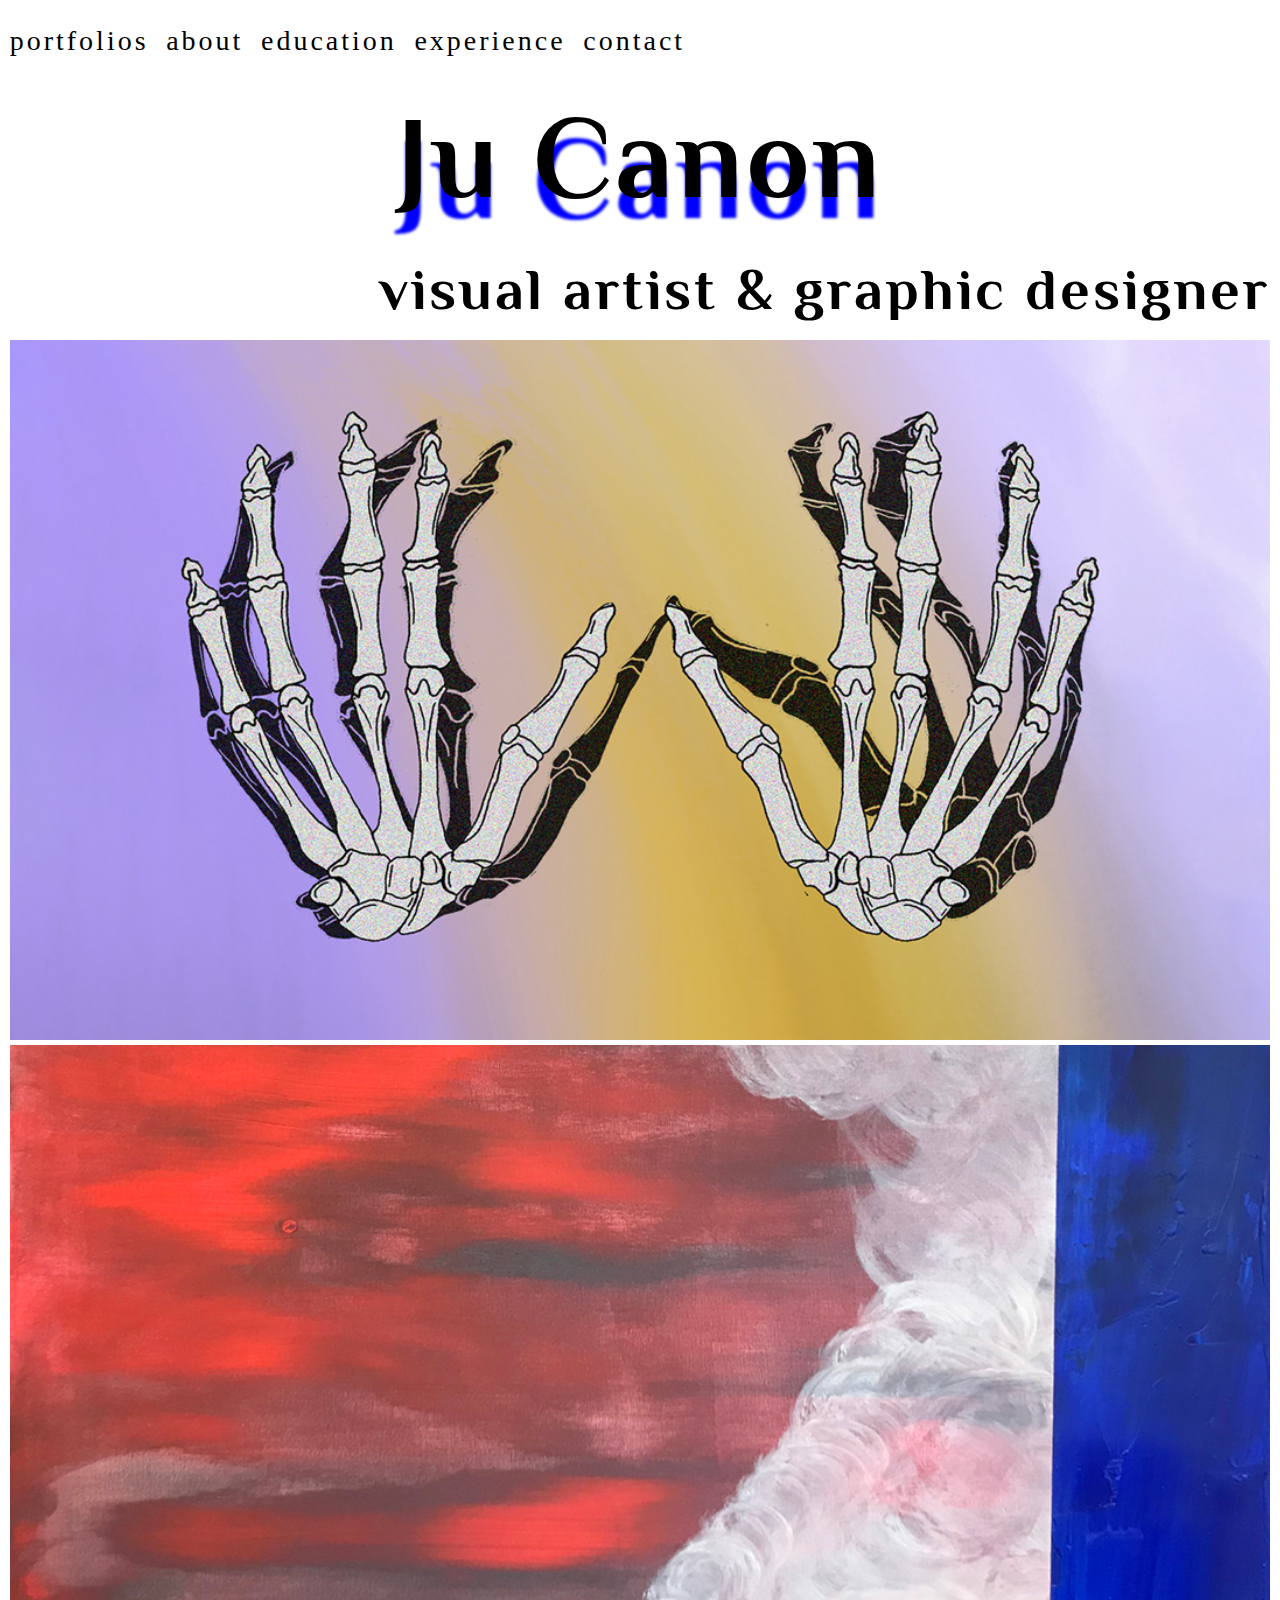
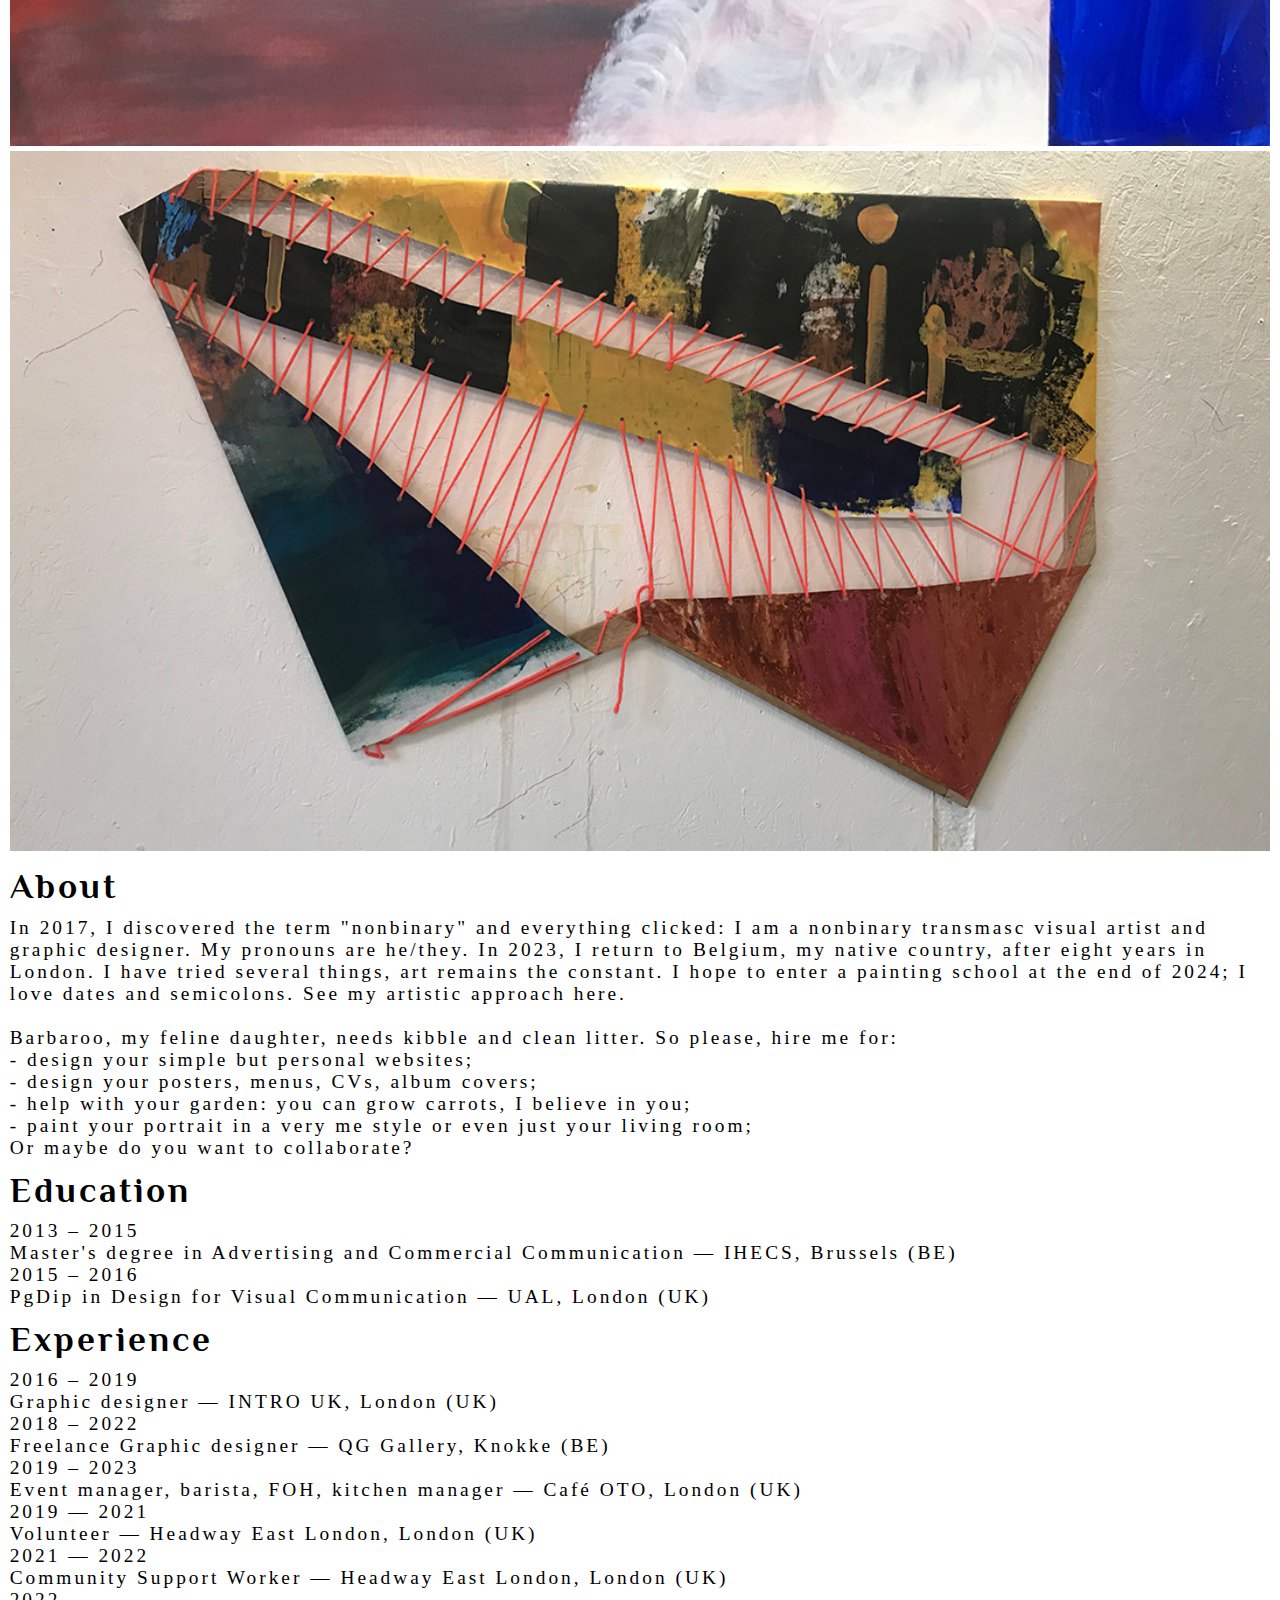
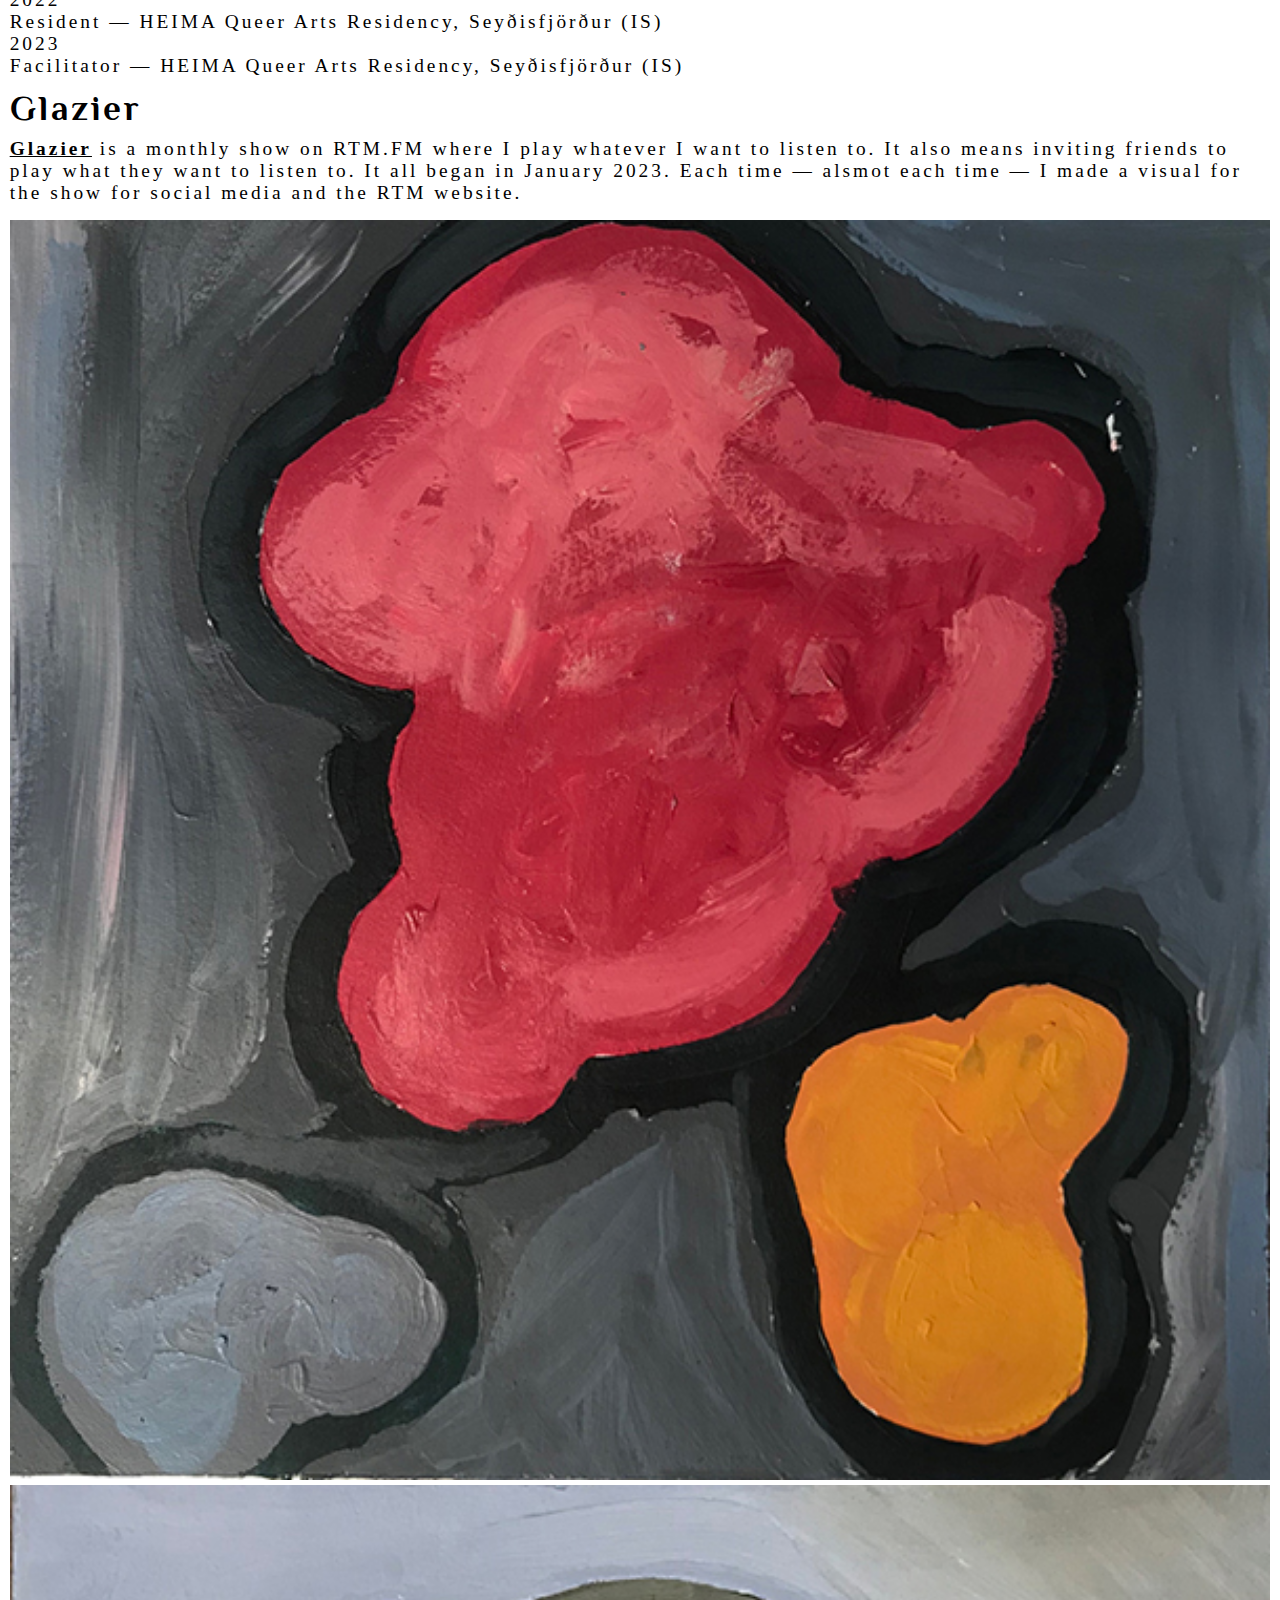
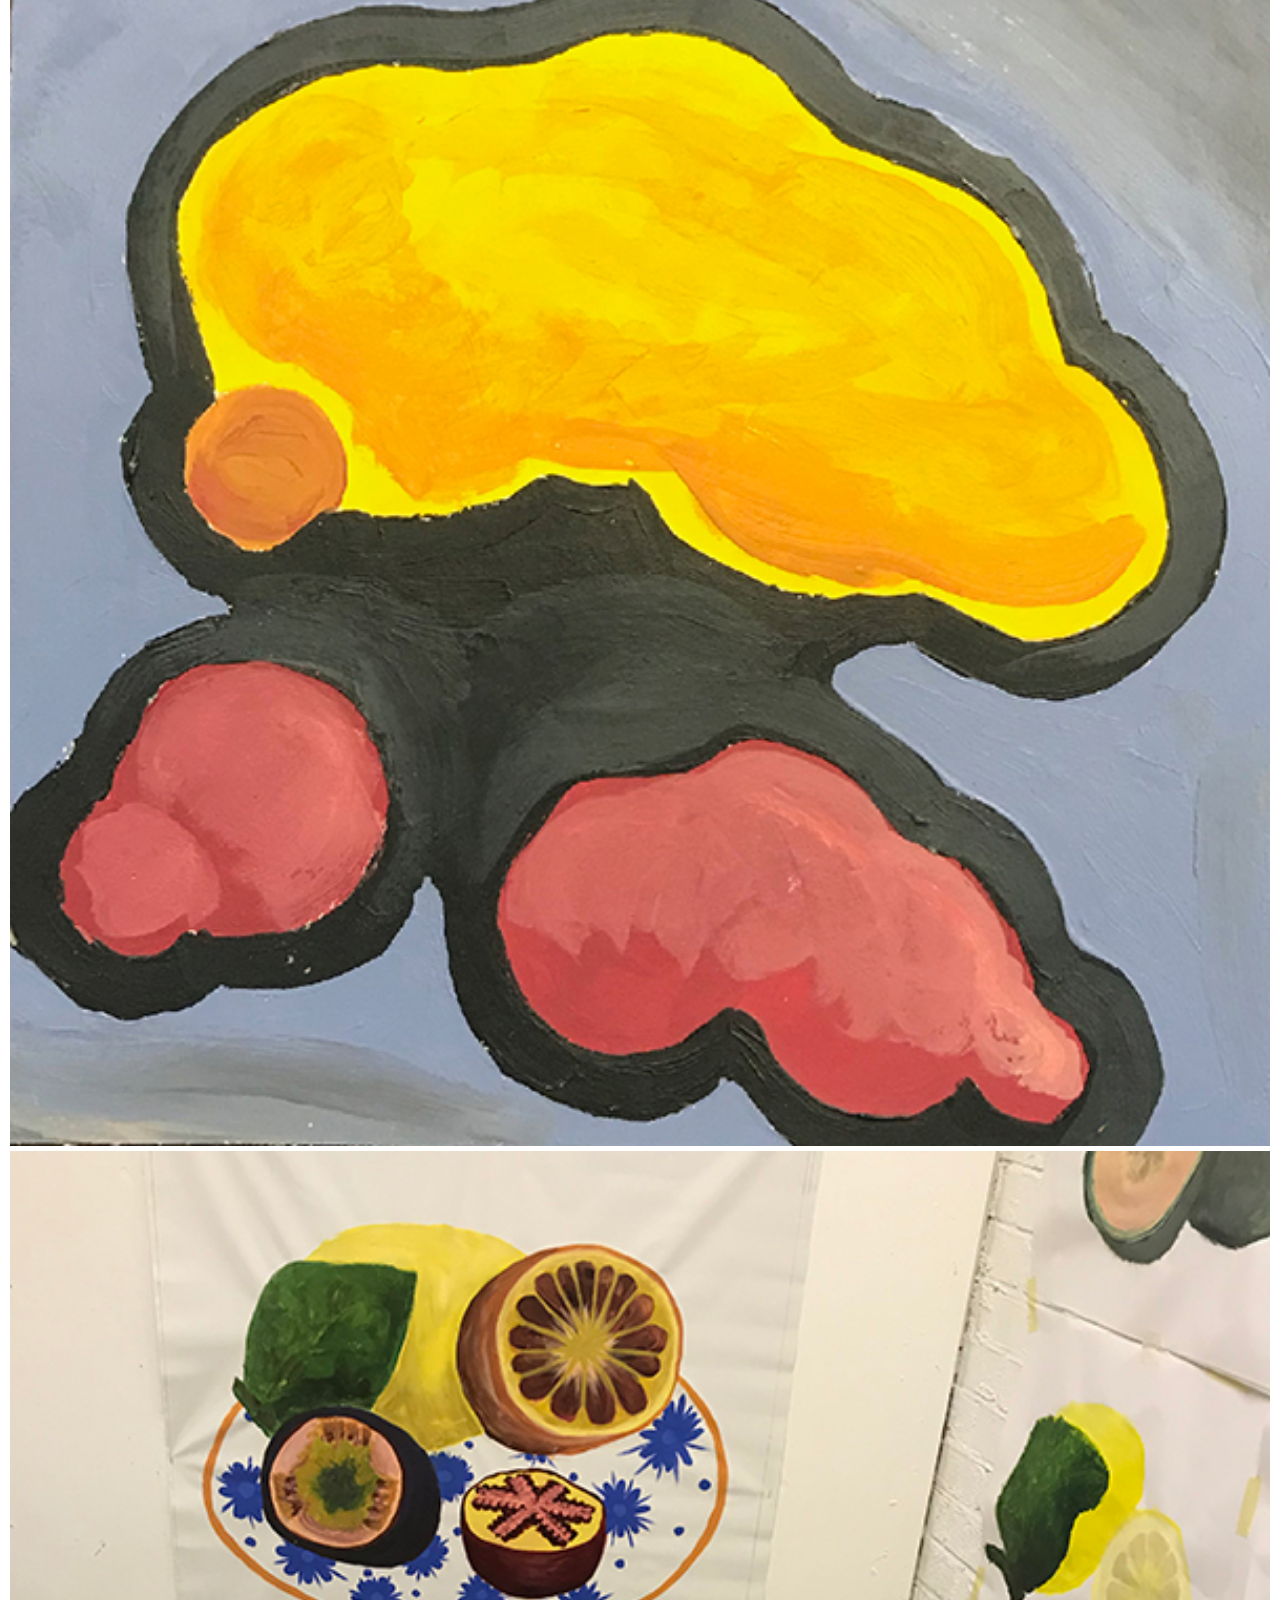
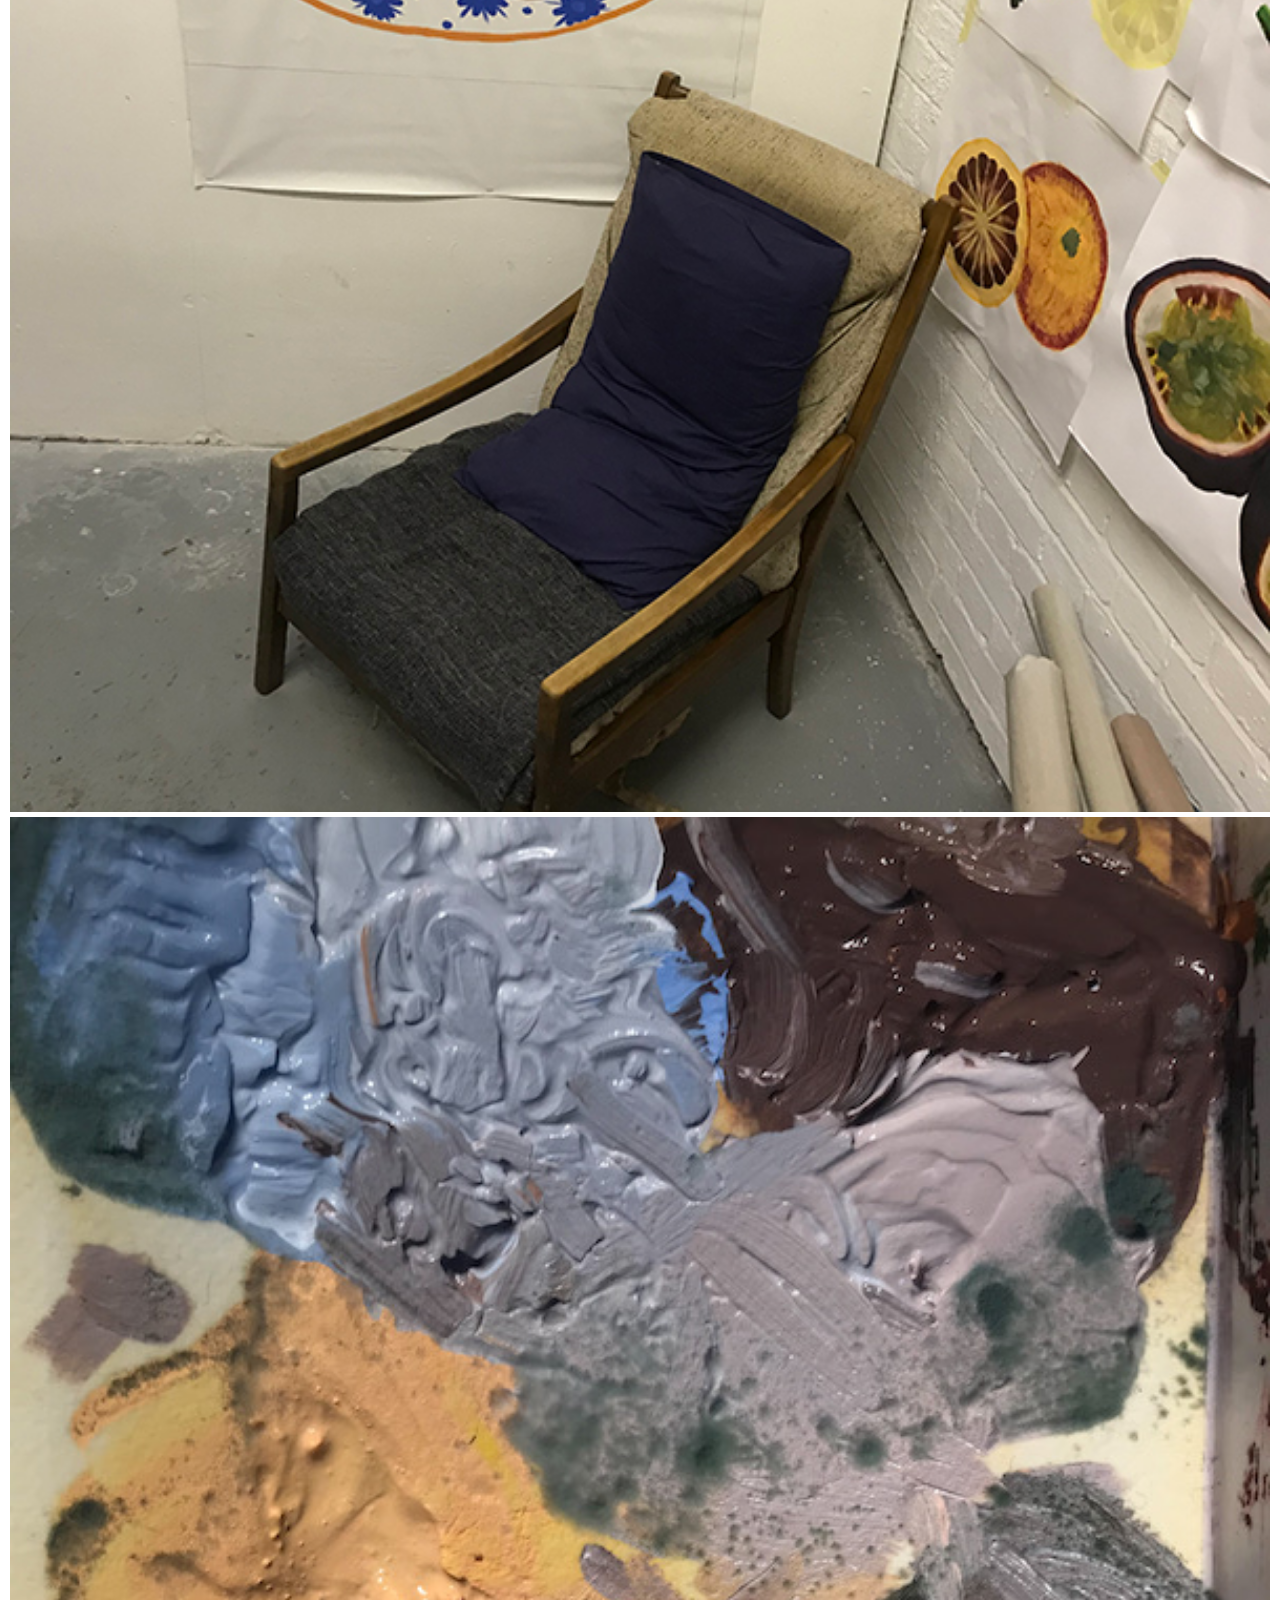
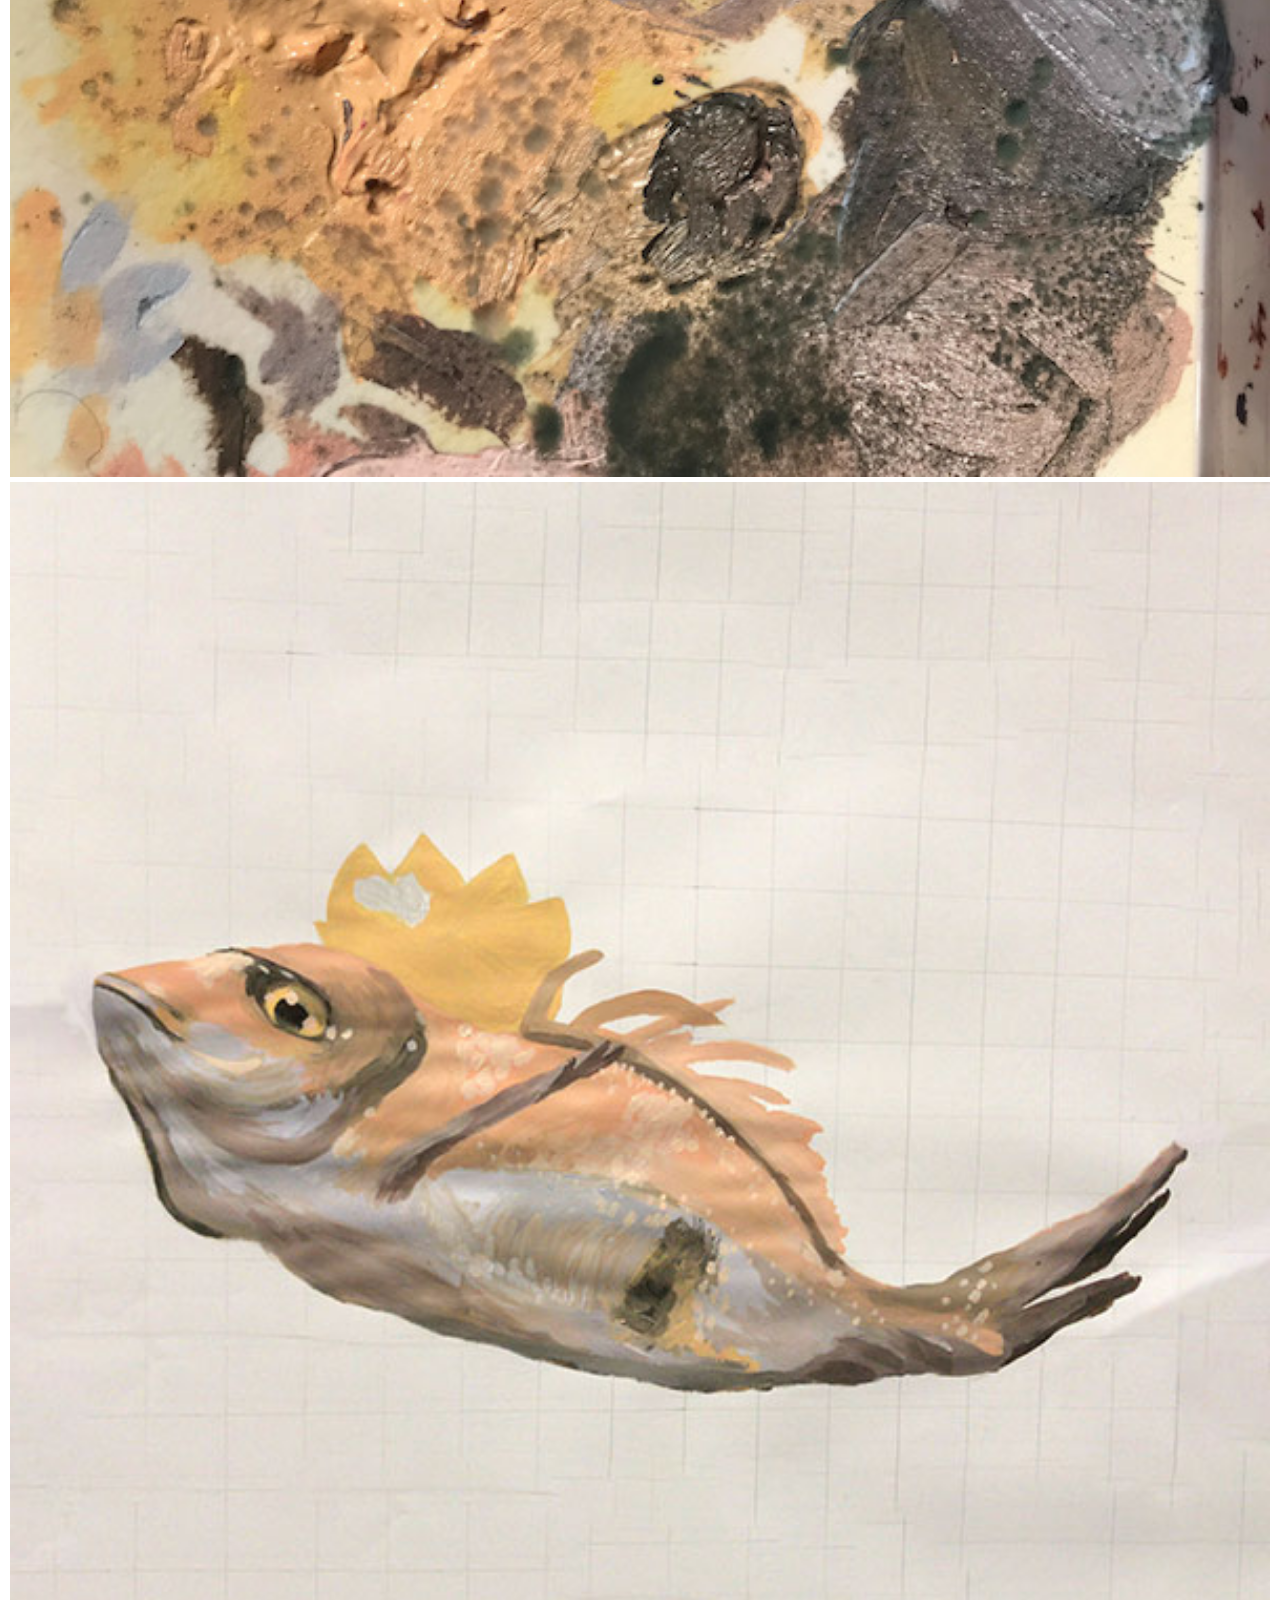
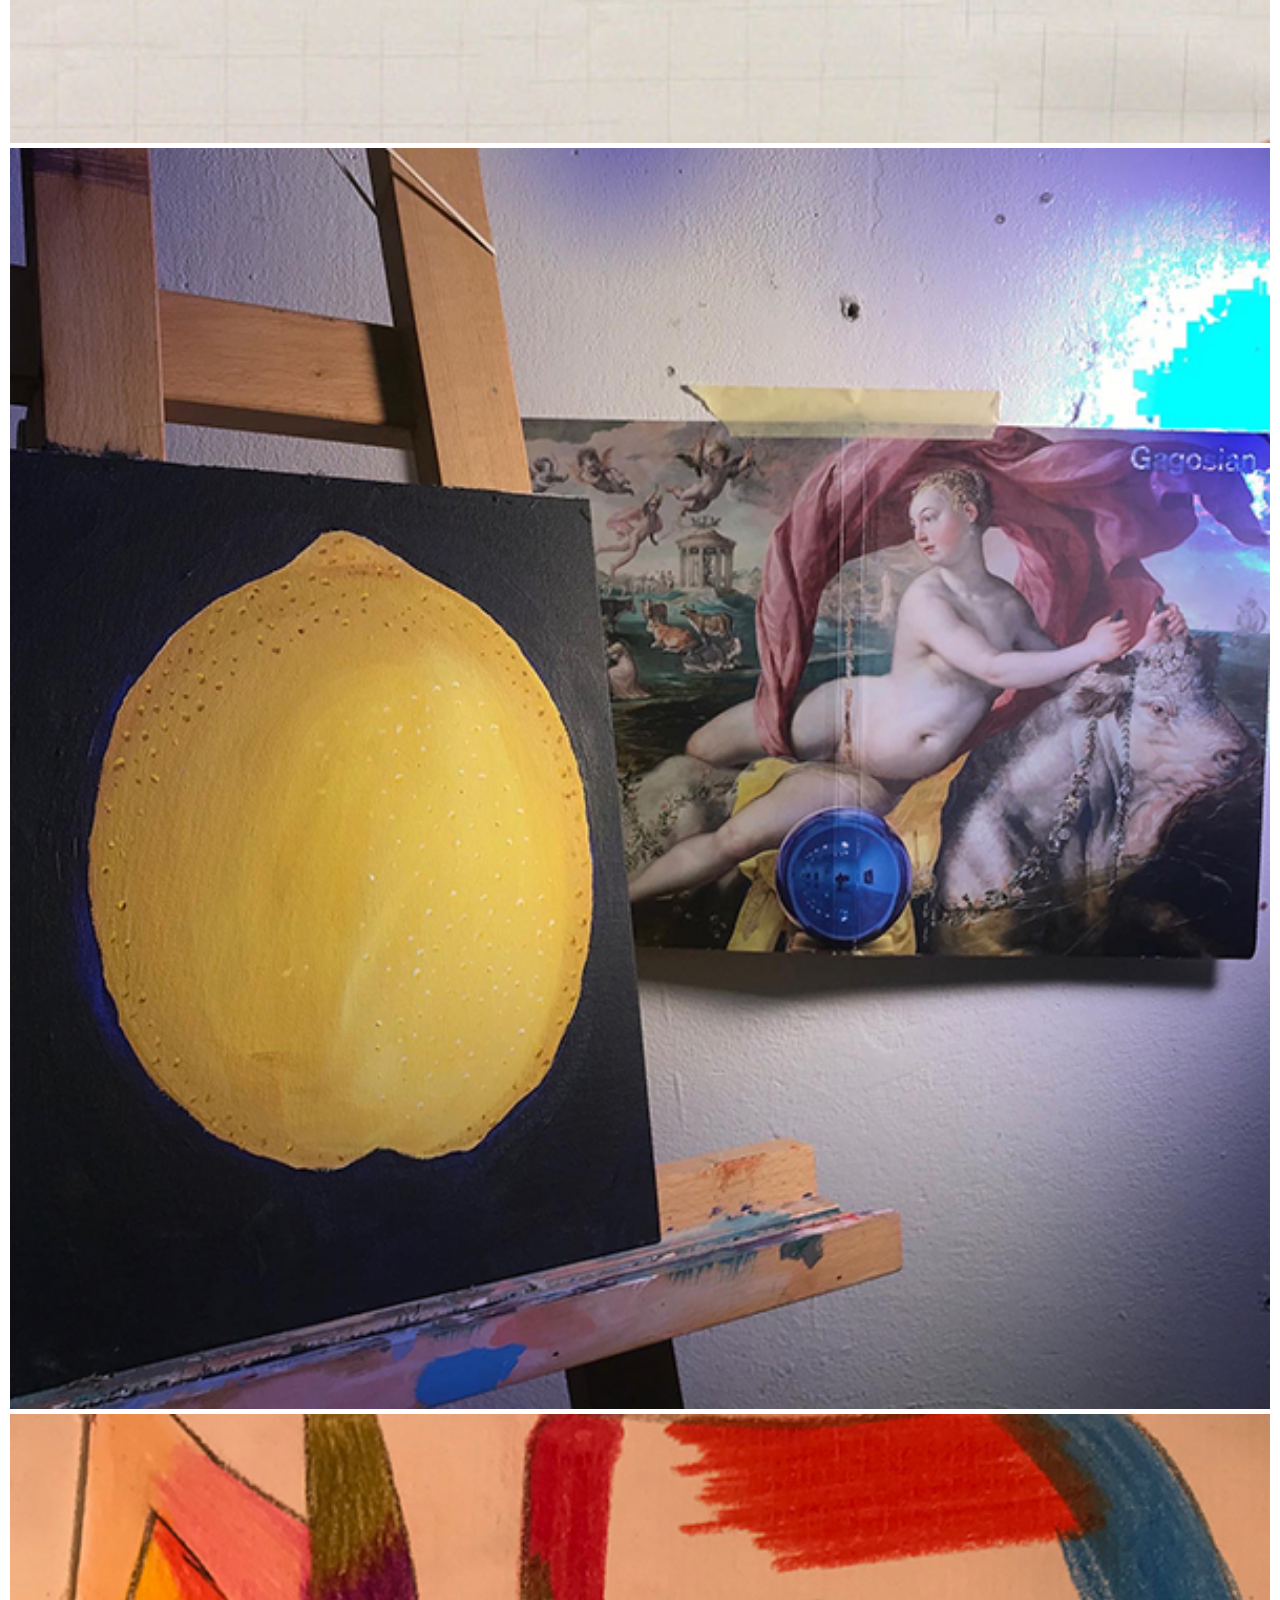
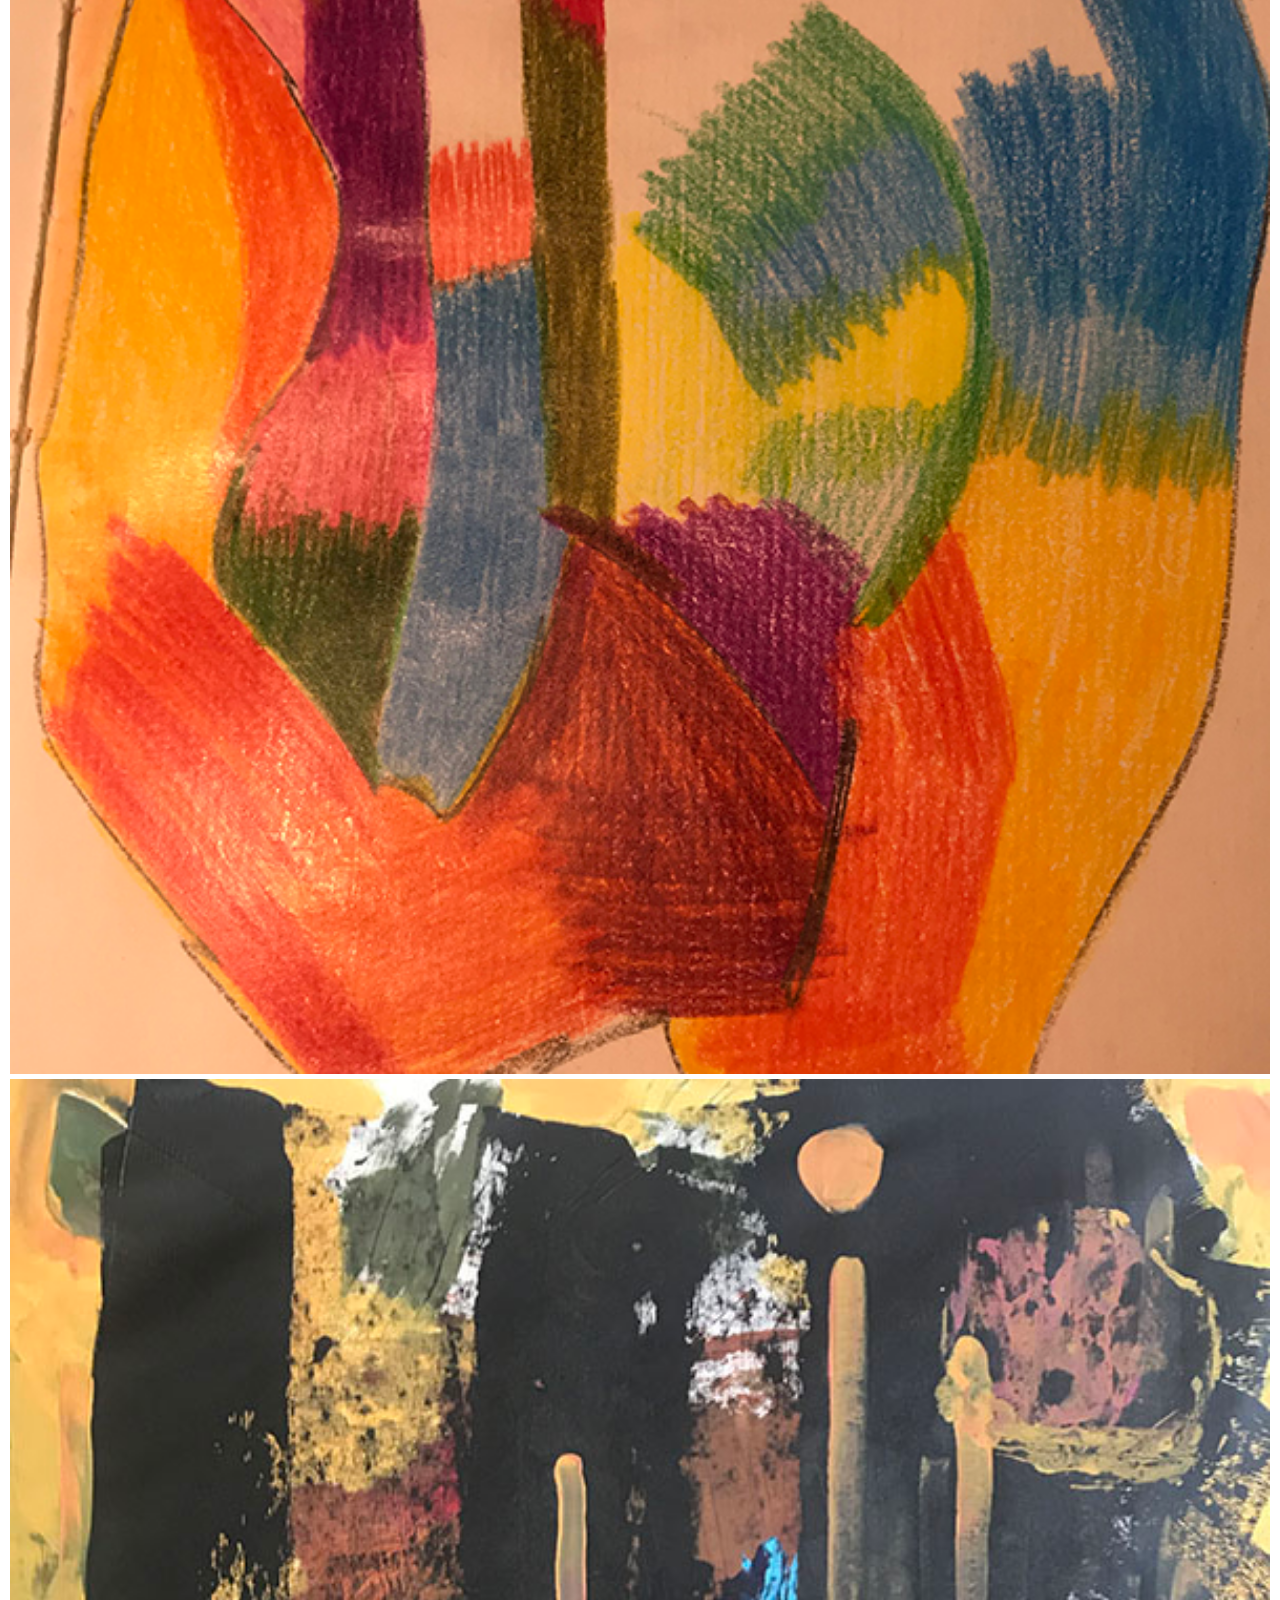
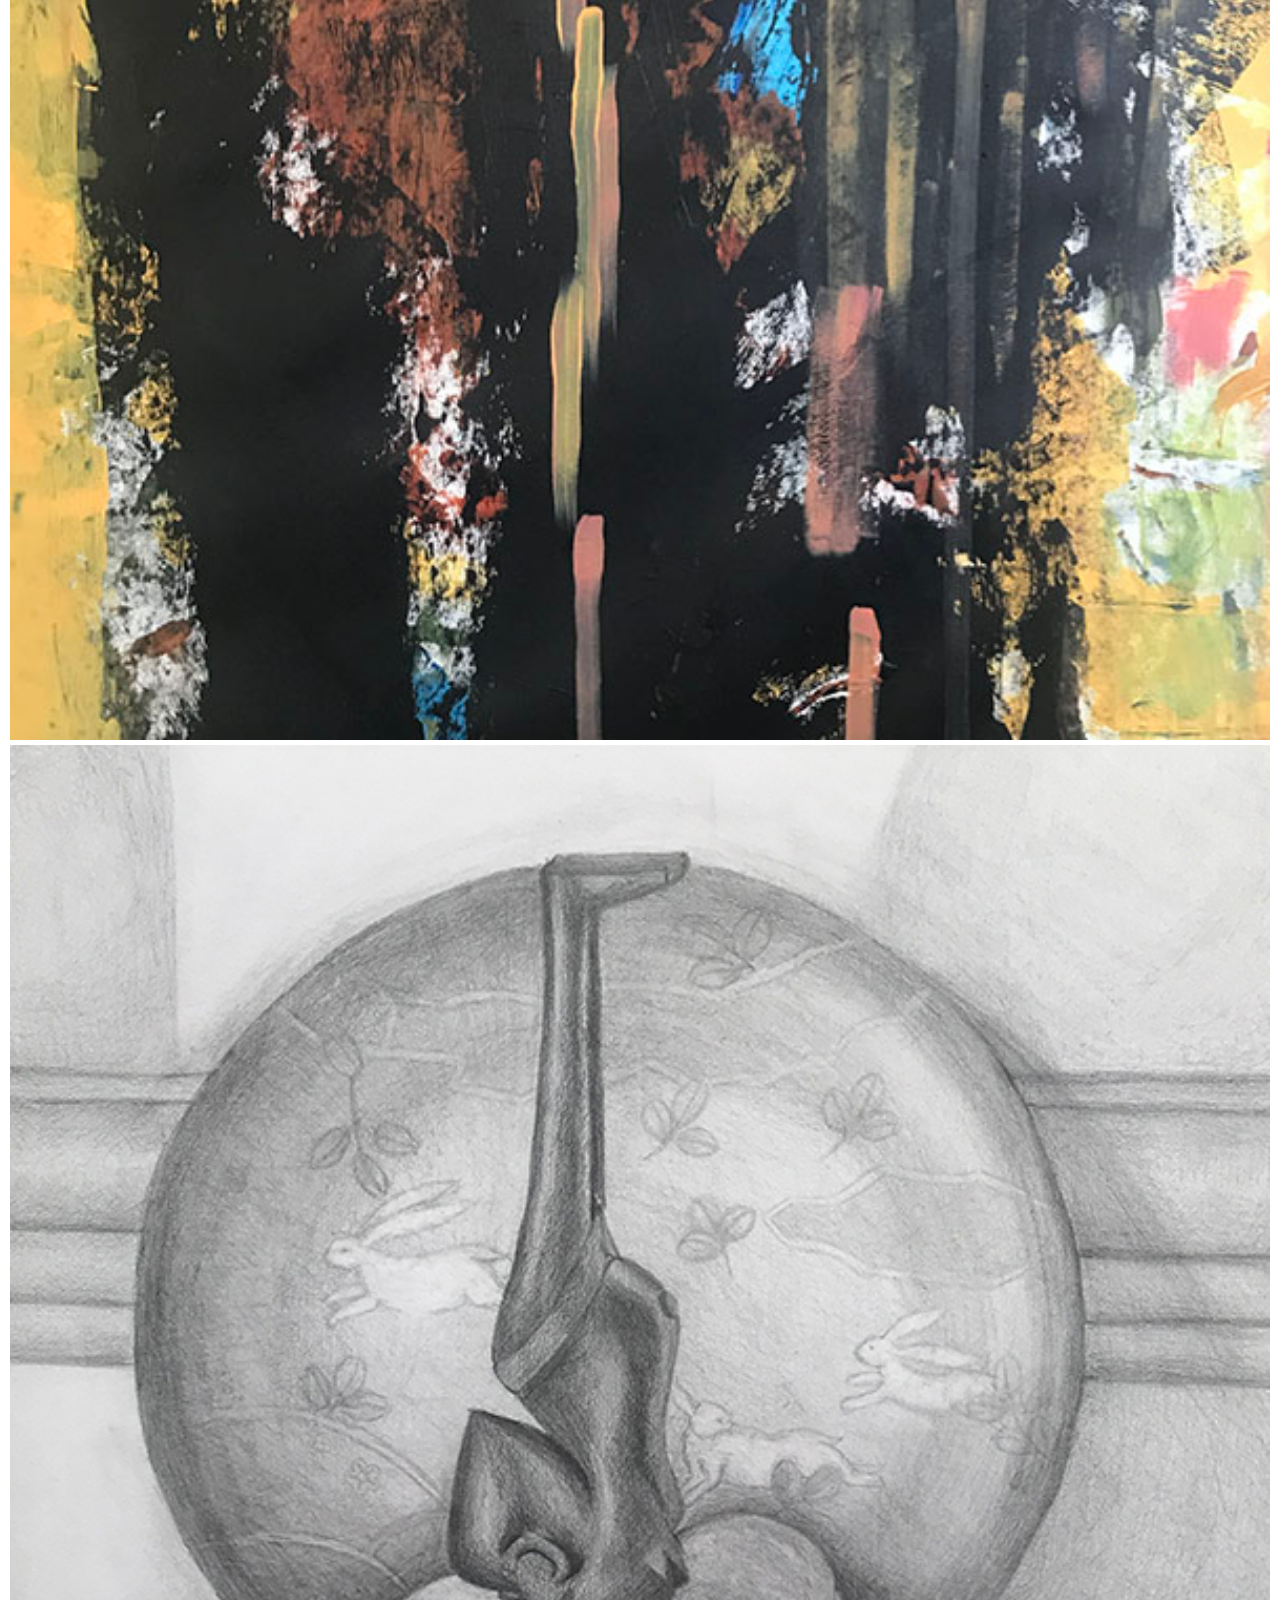
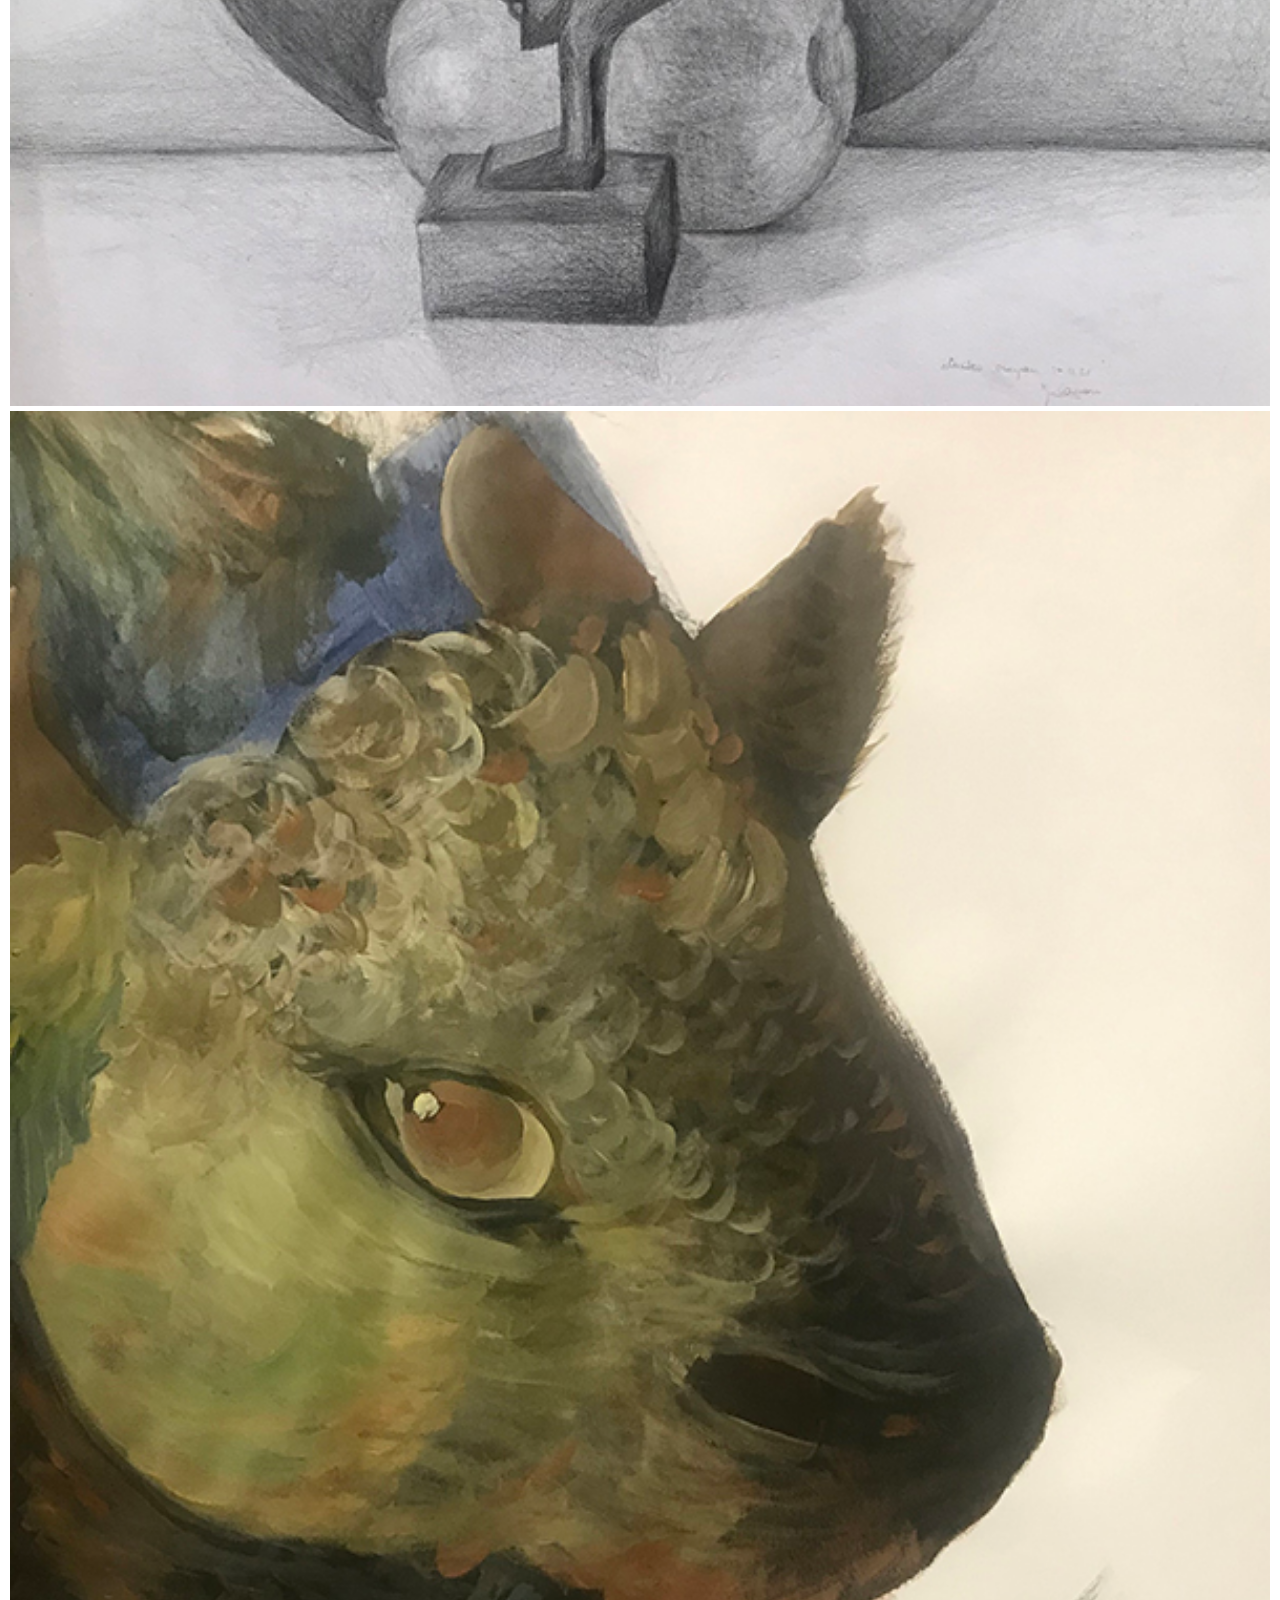
==== index.html @ 5df77756 "Add google fonts Philosopher and  Muli, set margins" ====
<!DOCTYPE html>
<html>
  <head>
    <meta charset="UTF-8" />
    <meta http-equiv="X-UA-Compatible" content="IE=edge" />
    <meta name="viewport" content="width=device-width, initial-scale=1.0" />
    <link rel="preconnect" href="https://fonts.googleapis.com" />
    <link rel="preconnect" href="https://fonts.gstatic.com" crossorigin />
    <link
      href="https://fonts.googleapis.com/css2?family=Mulish:ital,wght@0,200..1000;1,200..1000&family=Philosopher:ital,wght@0,400;0,700;1,400;1,700&display=swap"
      rel="stylesheet"
    />
    <link href="styles.css" rel="stylesheet" type="text/css" />
    <link rel="stylesheet" href="navBar.css" />
    <title>Ju Canon Website</title>
  </head>
  <body>
    <header>
      <nav class="navbar">
        <input id="menu-toggle" type="checkbox" />
        <label class="menu-button-container" for="menu-toggle">
          <div class="menu-button"></div>
        </label>
        <ul class="menu" id="menu">
          <li id="portfolio">
            <a href="#">portfolios</a>
            <ul class="portfolio--links">
              <li>
                <a
                  href="https://drive.google.com/file/d/1TP0iAJcThYShY0qNyKOMCxj-B4iKELyU/view?usp=drive_link"
                  target="_blank"
                  >painter - visual artist</a
                >
              </li>
              <li>
                <a
                  href="https://drive.google.com/file/d/1o4dYFBIWH87HnHa1xr8gxN1MifNeb2hx/view?usp=drive_link"
                  target="_blank"
                  >graphic designer</a
                >
              </li>
            </ul>
          </li>
          <li class="portfolioSmScreen">
            <a
              href="https://drive.google.com/file/d/1TP0iAJcThYShY0qNyKOMCxj-B4iKELyU/view?usp=drive_link"
              target="_blank"
              >painter - visual artist<span>portfolio</span></a
            >
          </li>
          <li class="portfolioSmScreen">
            <a
              href="https://drive.google.com/file/d/1o4dYFBIWH87HnHa1xr8gxN1MifNeb2hx/view?usp=drive_link"
              target="_blank"
              >graphic designer<span>portfolio</span></a
            >
          </li>
          <li><a href="#apropos">about</a></li>
          <li><a href="#education">education</a></li>
          <li><a href="#experience">experience</a></li>
          <li><a href="#contact">contact</a></li>
        </ul>
        <!-- <a class="translated_version" href="indexFrench.html">FR</a> -->
      </nav>

      <h1 class="vertical-m">Ju Canon</h1>

      <h2 class="vertical-m">visual artist & graphic designer</h2>
    </header>
    <section class="image-row">
      <h3 class="stickyHeading">JU</h3>
      <div>
        <img
          id="firstImage"
          class="image"
          src="pics/Hands2 homepage 1080x600.jpg"
          alt="Hands"
        />
      </div>
      <div>
        <img class="image" src="pics/Hell homepage 1080x600.jpg" alt="Hell" />
      </div>
      <div>
        <img
          class="image"
          src="pics/Lace Up homepage 1080x600.jpg"
          alt="Laced Up"
        />
      </div>
    </section>
    <section id="apropos">
      <h3 class="vertical-m" for="section">About</h3>
      <article class="section">
        <p>
          In 2017, I discovered the term "nonbinary" and everything clicked: I
          am a nonbinary transmasc visual artist and graphic designer. My
          pronouns are he/they. In 2023, I return to Belgium, my native country,
          after eight years in London. I have tried several things, art remains
          the constant. I hope to enter a painting school at the end of 2024; I
          love dates and semicolons. See my artistic approach here.
          <br />
          <br />
          Barbaroo, my feline daughter, needs kibble and clean litter. So
          please, hire me for:
        </p>
        <ol>
          <li class="p">- design your simple but personal websites;</li>
          <li class="p">- design your posters, menus, CVs, album covers;</li>
          <li class="p">
            - help with your garden: you can grow carrots, I believe in you;
          </li>
          <li class="p">
            - paint your portrait in a very me style or even just your living
            room;
          </li>
        </ol>
        <p>Or maybe do you want to collaborate?</p>
      </article>
    </section>
    <section id="education">
      <h3 class="vertical-m" for="section">Education</h3>

      <ul>
        <li class="smalllist">2013 – 2015</li>
        <li class="smalllist">
          Master's degree in Advertising and Commercial Communication — IHECS,
          Brussels (BE)
        </li>

        <li class="smalllist">2015 – 2016</li>
        <li class="smalllist">
          PgDip in Design for Visual Communication — UAL, London (UK)
        </li>
      </ul>
    </section>
    <section id="experience">
      <h3 class="vertical-m" for="section">Experience</h3>

      <ul>
        <li class="smalllist">2016 – 2019</li>
        <li class="smalllist">Graphic designer — INTRO UK, London (UK)</li>

        <li class="smalllist">2018 – 2022</li>
        <li class="smalllist">
          Freelance Graphic designer — QG Gallery, Knokke (BE)
        </li>

        <li class="smalllist">2019 – 2023</li>
        <li class="smalllist">
          Event manager, barista, FOH, kitchen manager — Café OTO, London (UK)
        </li>

        <li class="smalllist">2019 — 2021</li>
        <li class="smalllist">Volunteer — Headway East London, London (UK)</li>

        <li class="smalllist">2021 — 2022</li>
        <li class="smalllist">
          Community Support Worker — Headway East London, London (UK)
        </li>

        <li class="smalllist">2022</li>
        <li class="smalllist">
          Resident — HEIMA Queer Arts Residency, Seyðisfjörður (IS)
        </li>

        <li class="smalllist">2023</li>
        <li class="smalllist">
          Facilitator — HEIMA Queer Arts Residency, Seyðisfjörður (IS)
        </li>
      </ul>
    </section>
    <section id="glazier">
      <h3 class="vertical-m" for="section">Glazier</h3>

      <article>
        <p>
          <a
            class="link"
            href="https://www.mixcloud.com/ju-canon/playlists/glazier-on-rtm/"
            >Glazier</a
          >
          is a monthly show on
          <a herf="https://rtm.fm/listen/glazier/">RTM.FM</a> where I play
          whatever I want to listen to. It also means inviting friends to play
          what they want to listen to. It all began in January 2023. Each time —
          alsmot each time — I made a visual for the show for social media and
          the RTM website.
        </p>
      </article>
      <div class="image-container vertical-l" id="imageContainer">
        <!-- Images will be dynamically added here using JavaScript -->
      </div>
    </section>
    <section id="contact">
      <footer>
        <a class="contact link" href="mailto:jucanon90@gmail.com"
          >jucanon90@gmail.com</a
        >
      </footer>
    </section>

    <script src="app.js"></script>
    <script src="hamburgerMenu.js"></script>
  </body>
</html>
---- styles.css ----
* {
  box-sizing: border-box;
  margin: 0;
}

/* Main containers */

html,
body {
  margin: 0;
  font-size: 1.1em;
}
body {
  padding: 0.5em;
}
footer {
  display: flex;
  justify-content: center;
  align-items: center;
  min-height: 50px;
}

/* Fonts */
body {
  font-family: 'Muli';
  letter-spacing: 3px;
}
h1,
h2,
h3 {
  font-family: 'Philosopher', 'Segoe UI', Tahoma, Geneva, Verdana, sans-serif;
}

h1 {
  font-size: 4.5rem;
  text-align: center;
  text-shadow: 0px 21px 3px blue;
}
h2 {
  text-align: center;
  font-size: 2rem;
  letter-spacing: 5px;
}
h3 {
  font-size: 2rem;
}

.contact:hover {
  color: blue;
}
.link {
  /* anchor tag*/
  color: black;
  text-decoration: underline;
  font-weight: bold;
}

.stickyHeading {
  text-align: center;
  position: sticky;
  top: 0;
  color: white;
  margin: 0;
  display: none;
  font-size: 10vw; /* vw is responsive to viewport size */
}

/* Lists */

ul,
ol {
  list-style-type: none;
  padding: 0;
}

/* Images */

img {
  width: 100%;
}

/* Margins */
.vertical-m {
  margin: 0.3em 0;
}
.vertical-l {
  margin: 0.8em 0;
}

@media (min-width: 700px) {
  h1 {
    font-size: 6em;
  }
  h2 {
    font-size: 3em;
    text-align: end;
    letter-spacing: 3px;
  }
}
---- navBar.css ----
.navbar {
  display: flex;
  flex-direction: row;
  align-items: center;
  justify-content: space-between;
  margin-top: 15px;
}

.menu {
  display: flex;
  flex-direction: row;
  list-style-type: none;
  margin: 0;
}

.menu > li {
  margin-right: 1rem;
  overflow: hidden;
}

.menu-button-container {
  display: none;
  height: 34px;
  width: 20px;
  cursor: pointer;
  flex-direction: column;
  justify-content: center;
  align-items: center;
}
#menu-toggle {
  display: none;
}
.menu-button,
.menu-button::before,
.menu-button::after {
  display: block;
  background-color: #000000;
  position: absolute;
  height: 4px;
  width: 35px;
  transition: transform 400ms cubic-bezier(0.23, 1, 0.32, 1);
  border-radius: 10px;
}
.menu-button::before {
  content: "";
  margin-top: -10px;
}

.menu-button::after {
  content: "";
  margin-top: 10px;
}

#menu-toggle:checked + .menu-button-container .menu-button::before {
  margin-top: 0;
  transform: rotate(405deg);
}

#menu-toggle:checked + .menu-button-container .menu-button {
  background: rgba(255, 255, 255, 0);
}

/* Closing X hamburger bar */
#menu-toggle:checked + .menu-button-container .menu-button::after {
  /* change this an irregular cross  */
  margin-top: 0;
  transform: rotate(-405deg);
}
.portfolioSmScreen {
  display: none;
}

.portfolio--links {
  width: 100%;
  display: none;
  position: absolute;
  flex-direction: row;
  gap: 2em;
}
.portfolio--links > li {
  background-color: white;
  text-align: center;
  list-style-type: none;
}
.menu > li:hover .portfolio--links {
  display: flex;
  /* text-shadow: #fc0 0px 0 20px; */
}

.translated_version {
  text-decoration: none;
  font-size: 28px;
  color: black;
}
nav ul {
  padding: 0;
}
nav ul li a {
  color: black;
  text-decoration: none;
  font-size: 28px;
}
nav ul li a:hover {
  color: darkslategrey;
}

@media (max-width: 700px) {
  .navbar {
    justify-content: center;
  }

  /* actual hamburger icon */
  .menu-button-container {
    display: flex;
    margin-left: 5px;
  }

  /* hamburger menu list */
  .menu {
    position: absolute;
    top: 15px;
    margin-top: 50px;
    left: 0;
    flex-direction: column;
    width: 100%;
    justify-content: center;
    align-items: center;
    background-color: rgb(255, 255, 255);
  }

  /* unfolded h. menu li */
  #menu-toggle ~ .menu li {
    height: 0;
    margin: 0;
    padding: 0;
    border: 0;
    transition: height 400ms cubic-bezier(0.23, 1, 0.32, 1);
  }

  /* folded menu  */
  #menu-toggle:checked ~ .menu li {
    height: 3em;
    padding: 0.5em;
    transition: height 400ms cubic-bezier(0.23, 1, 0.32, 1);
  }
  .menu > li {
    display: flex;
    justify-content: center;
    margin: 0;
    padding: 0.5em;
    width: 100%;
  }
  .portfolioSmScreen a {
    display: flex;
    flex-direction: column;
    align-items: center;
  }
  .portfolioSmScreen span {
    font-size: 0.5em;
  }
  #portfolio {
    display: none;
  }
  .portfolio--links {
    flex-direction: column;
    gap: 0;
  }
}
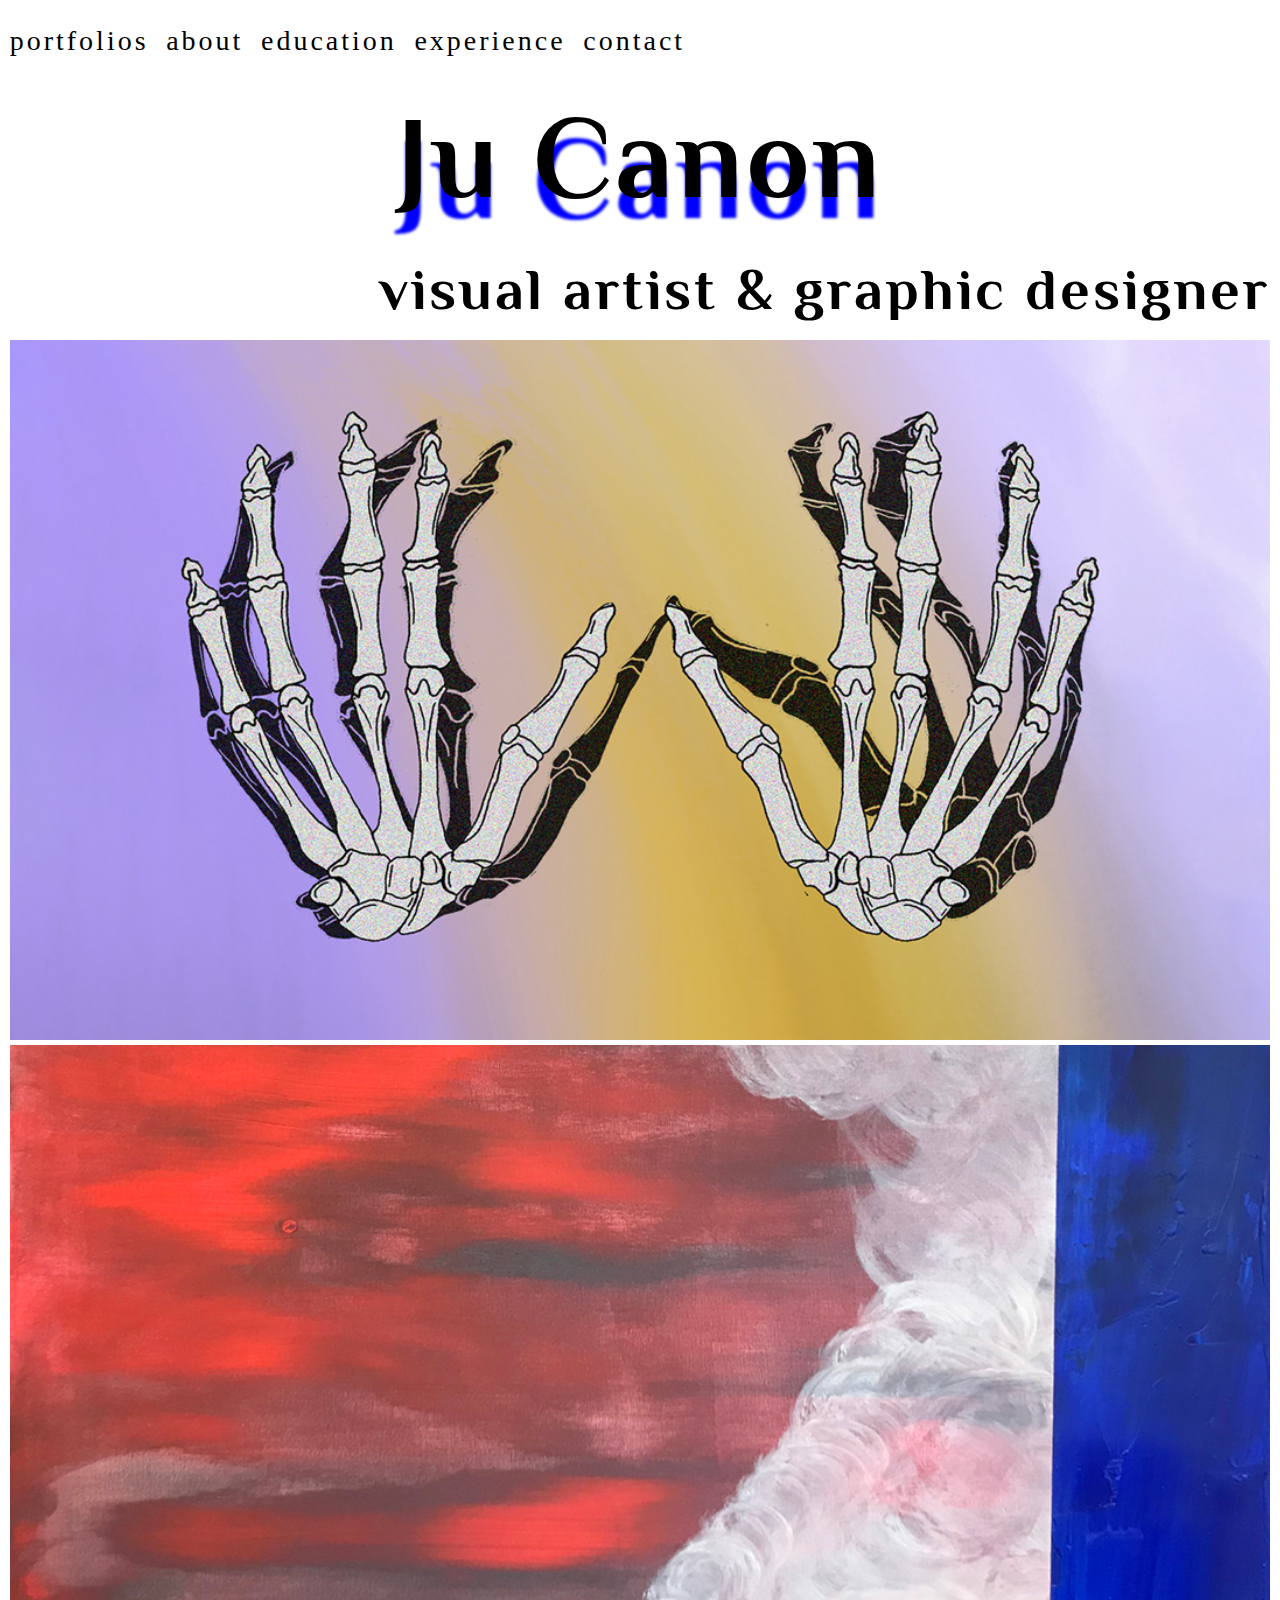
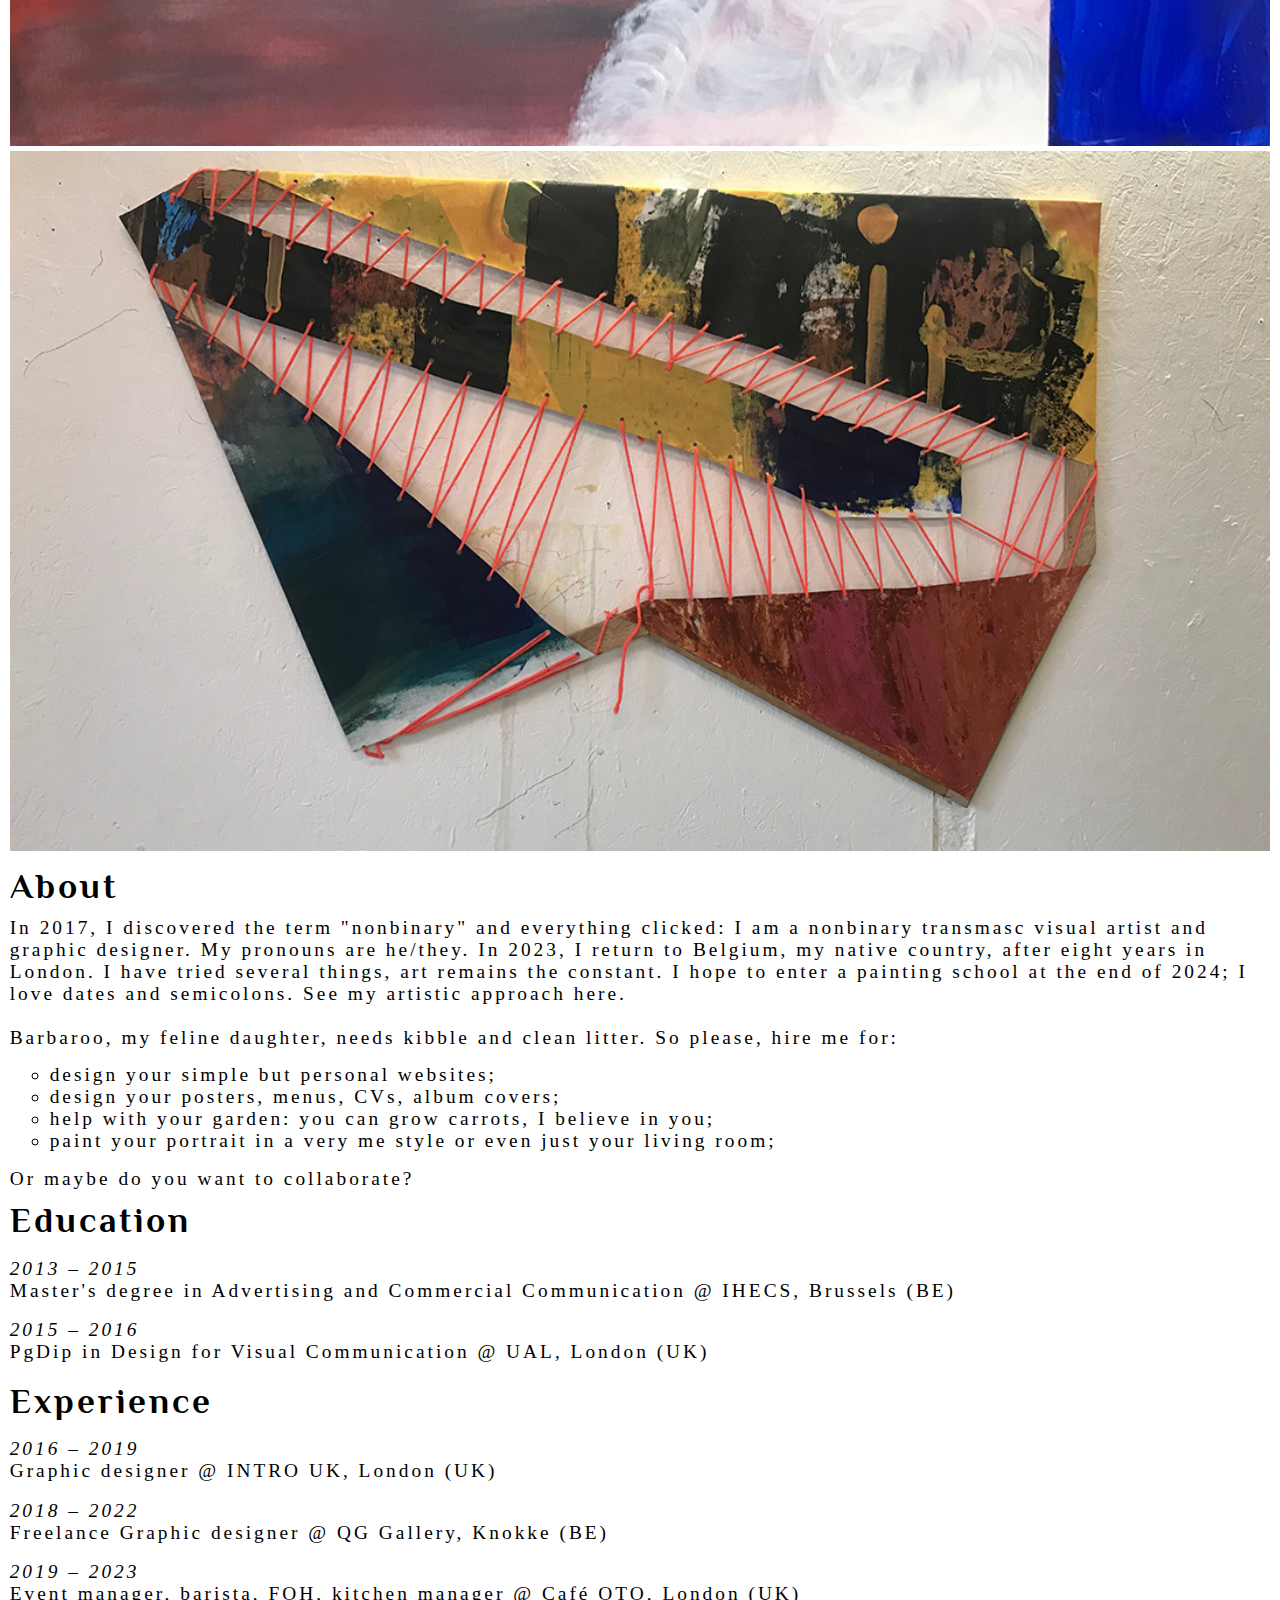
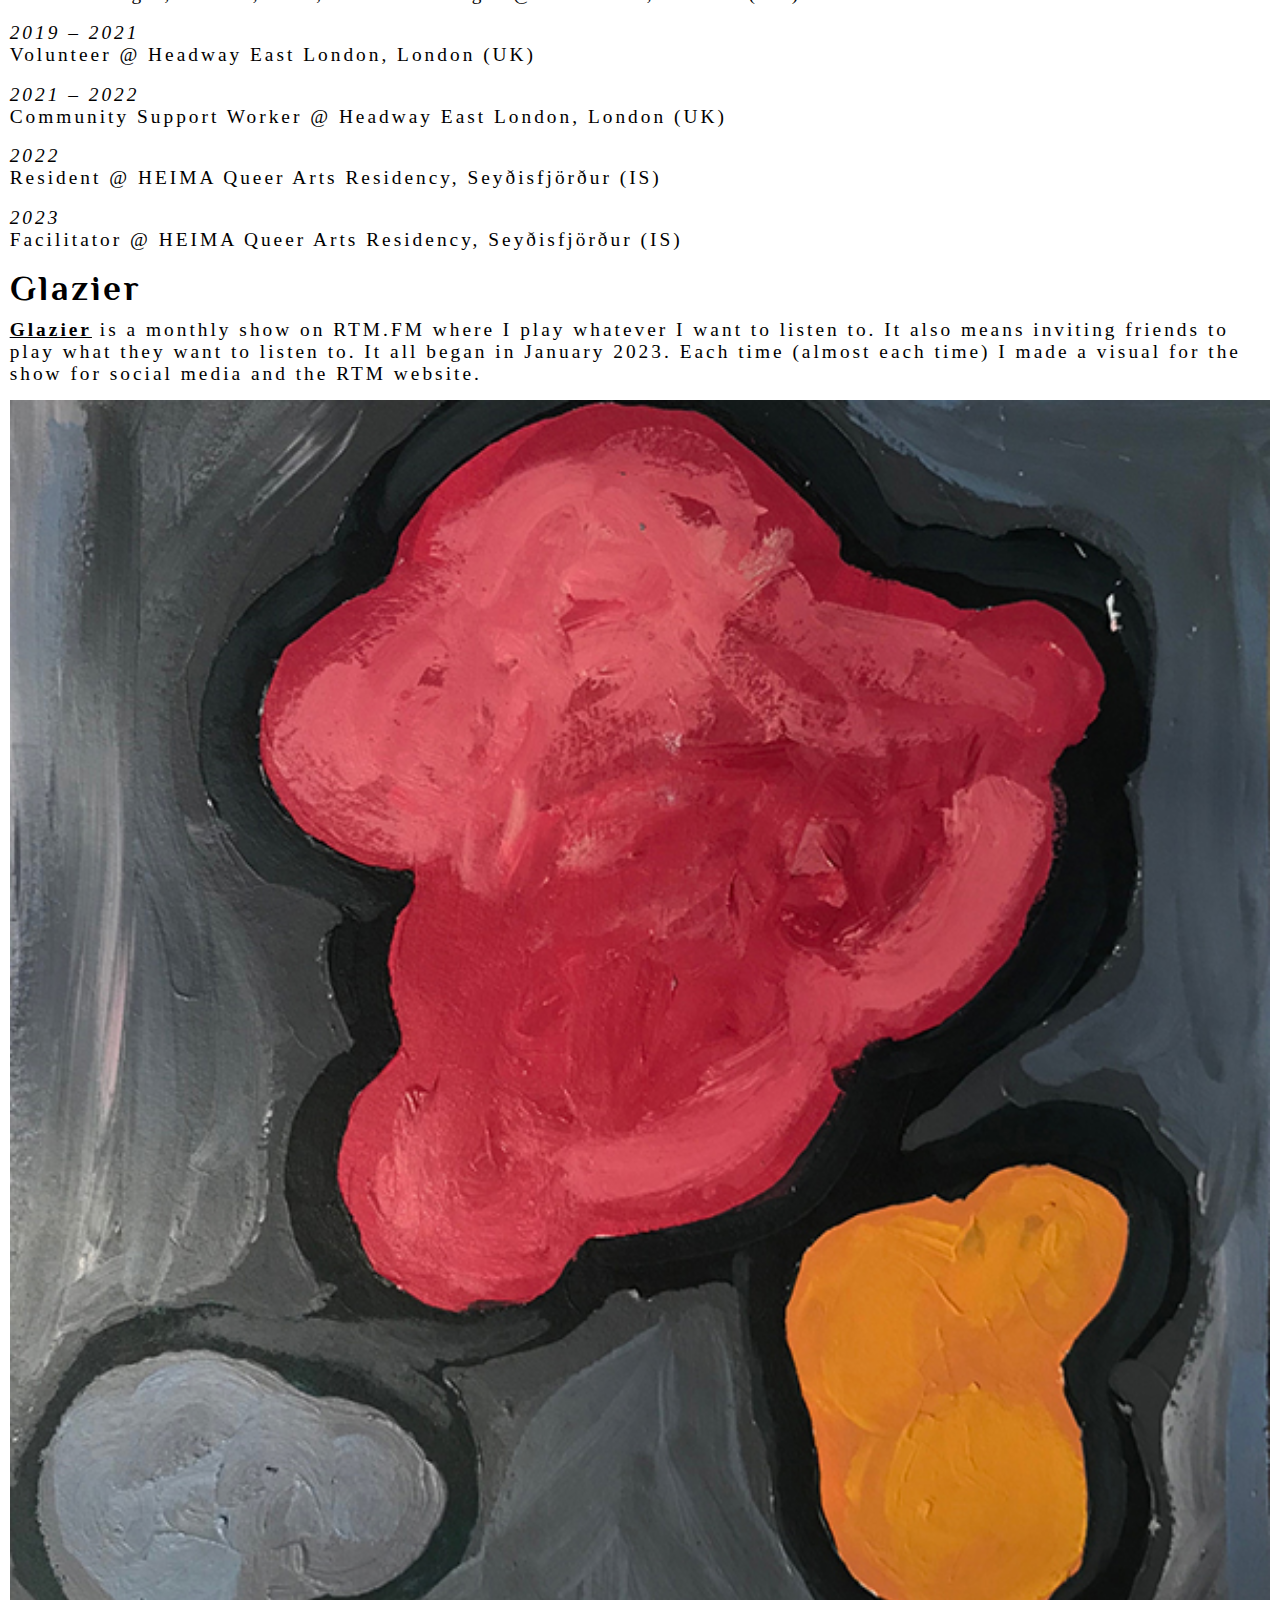
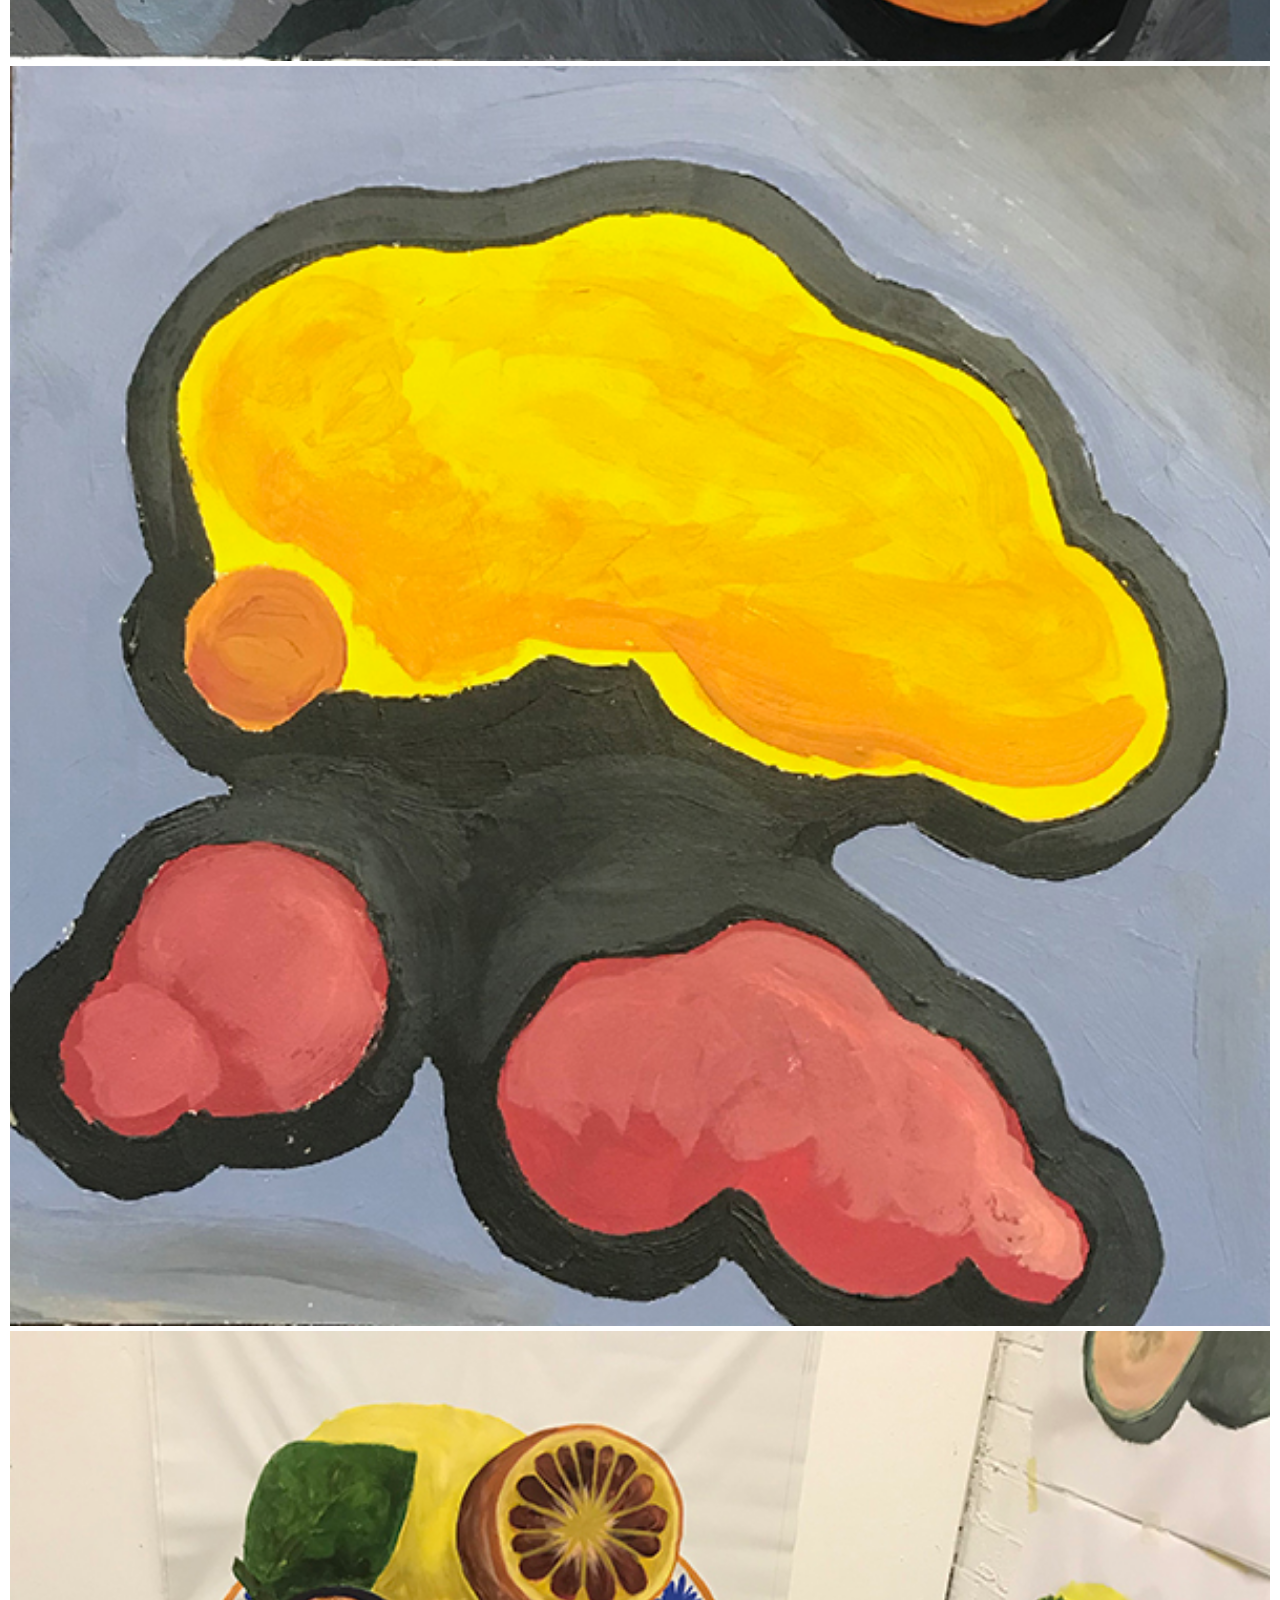
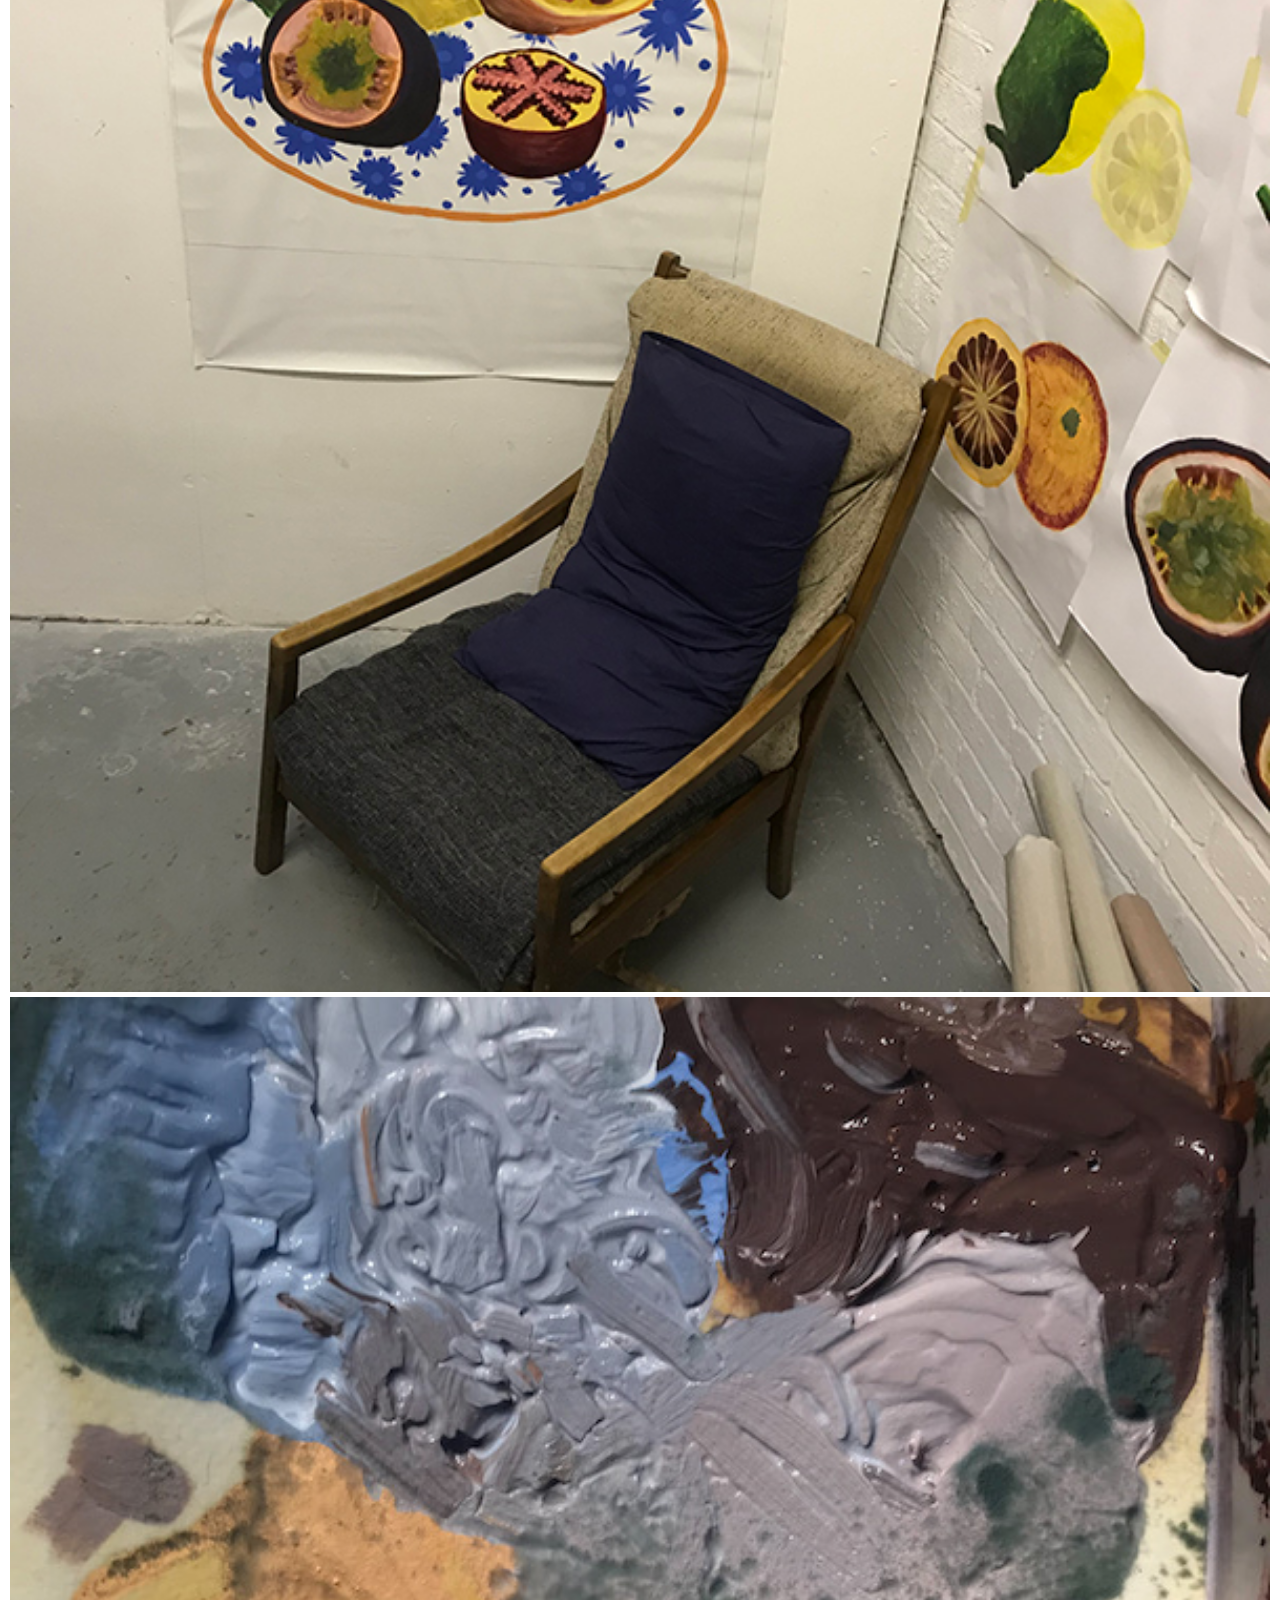
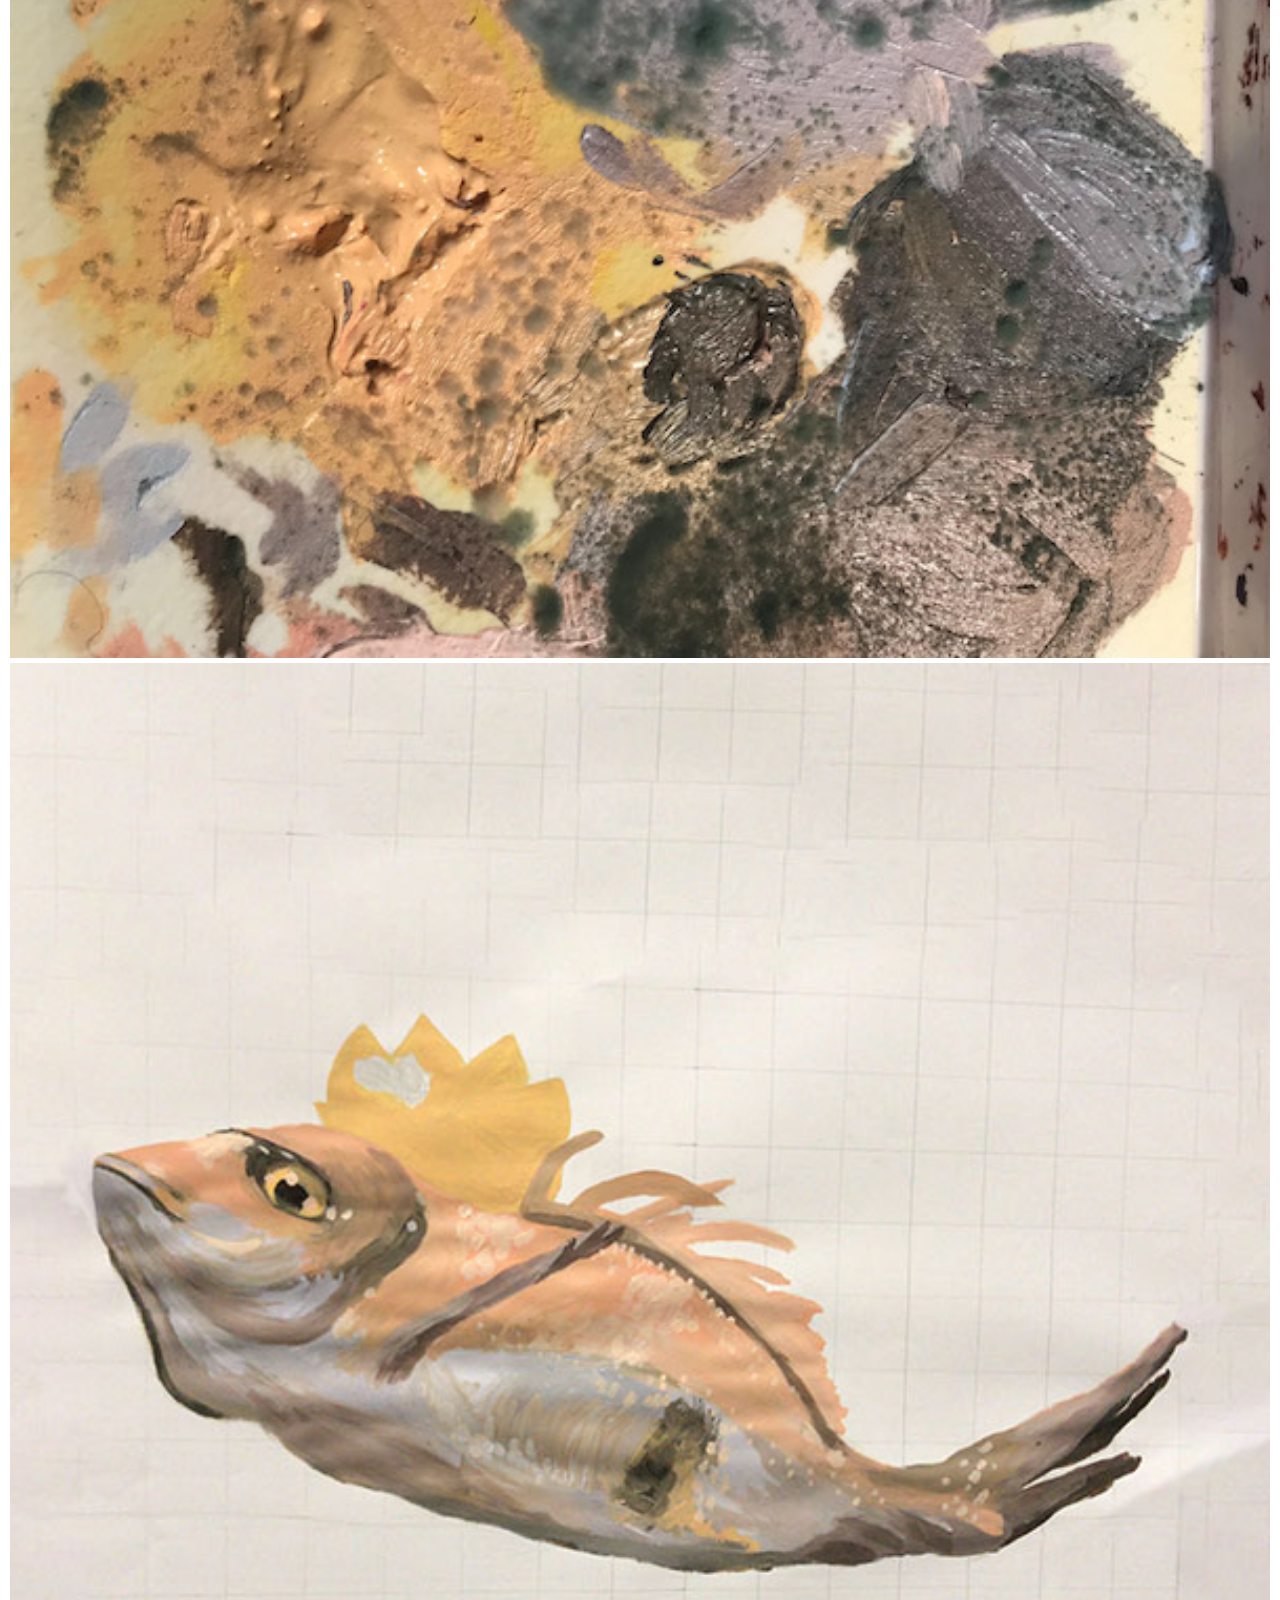
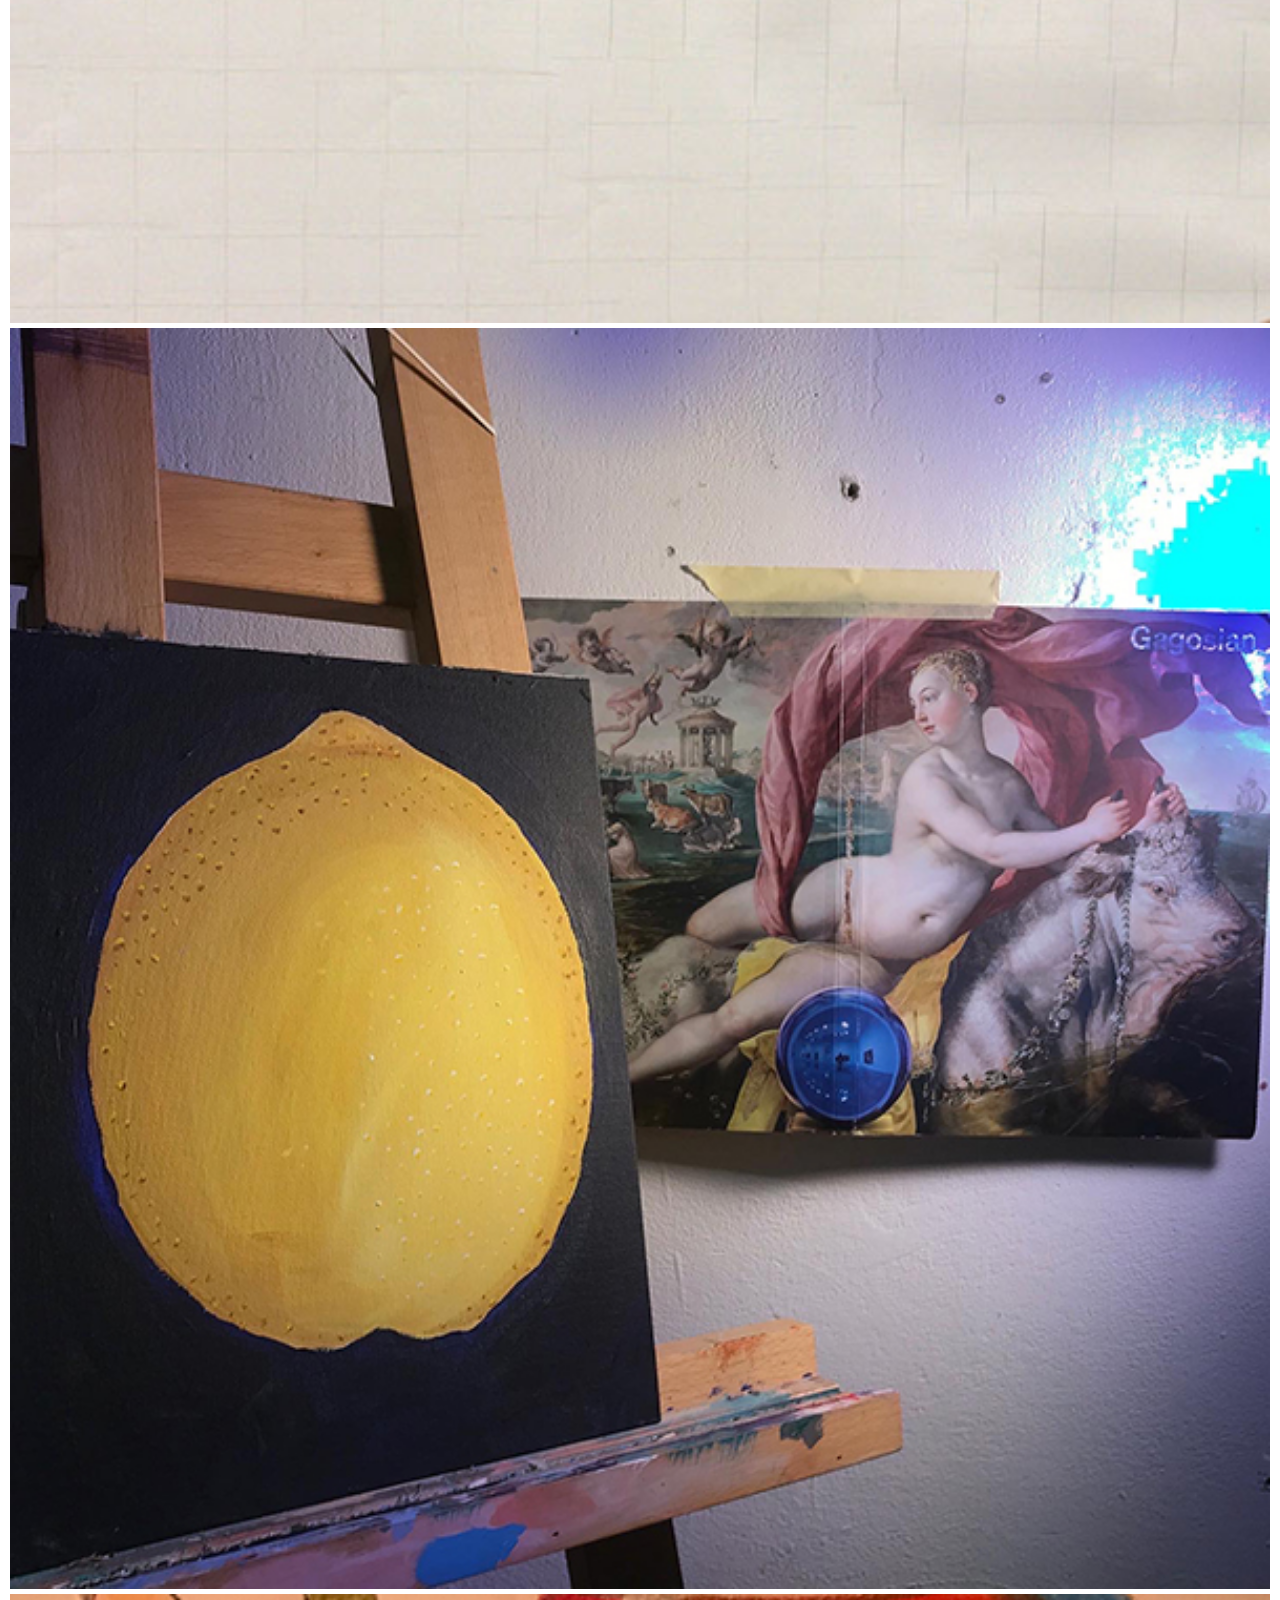
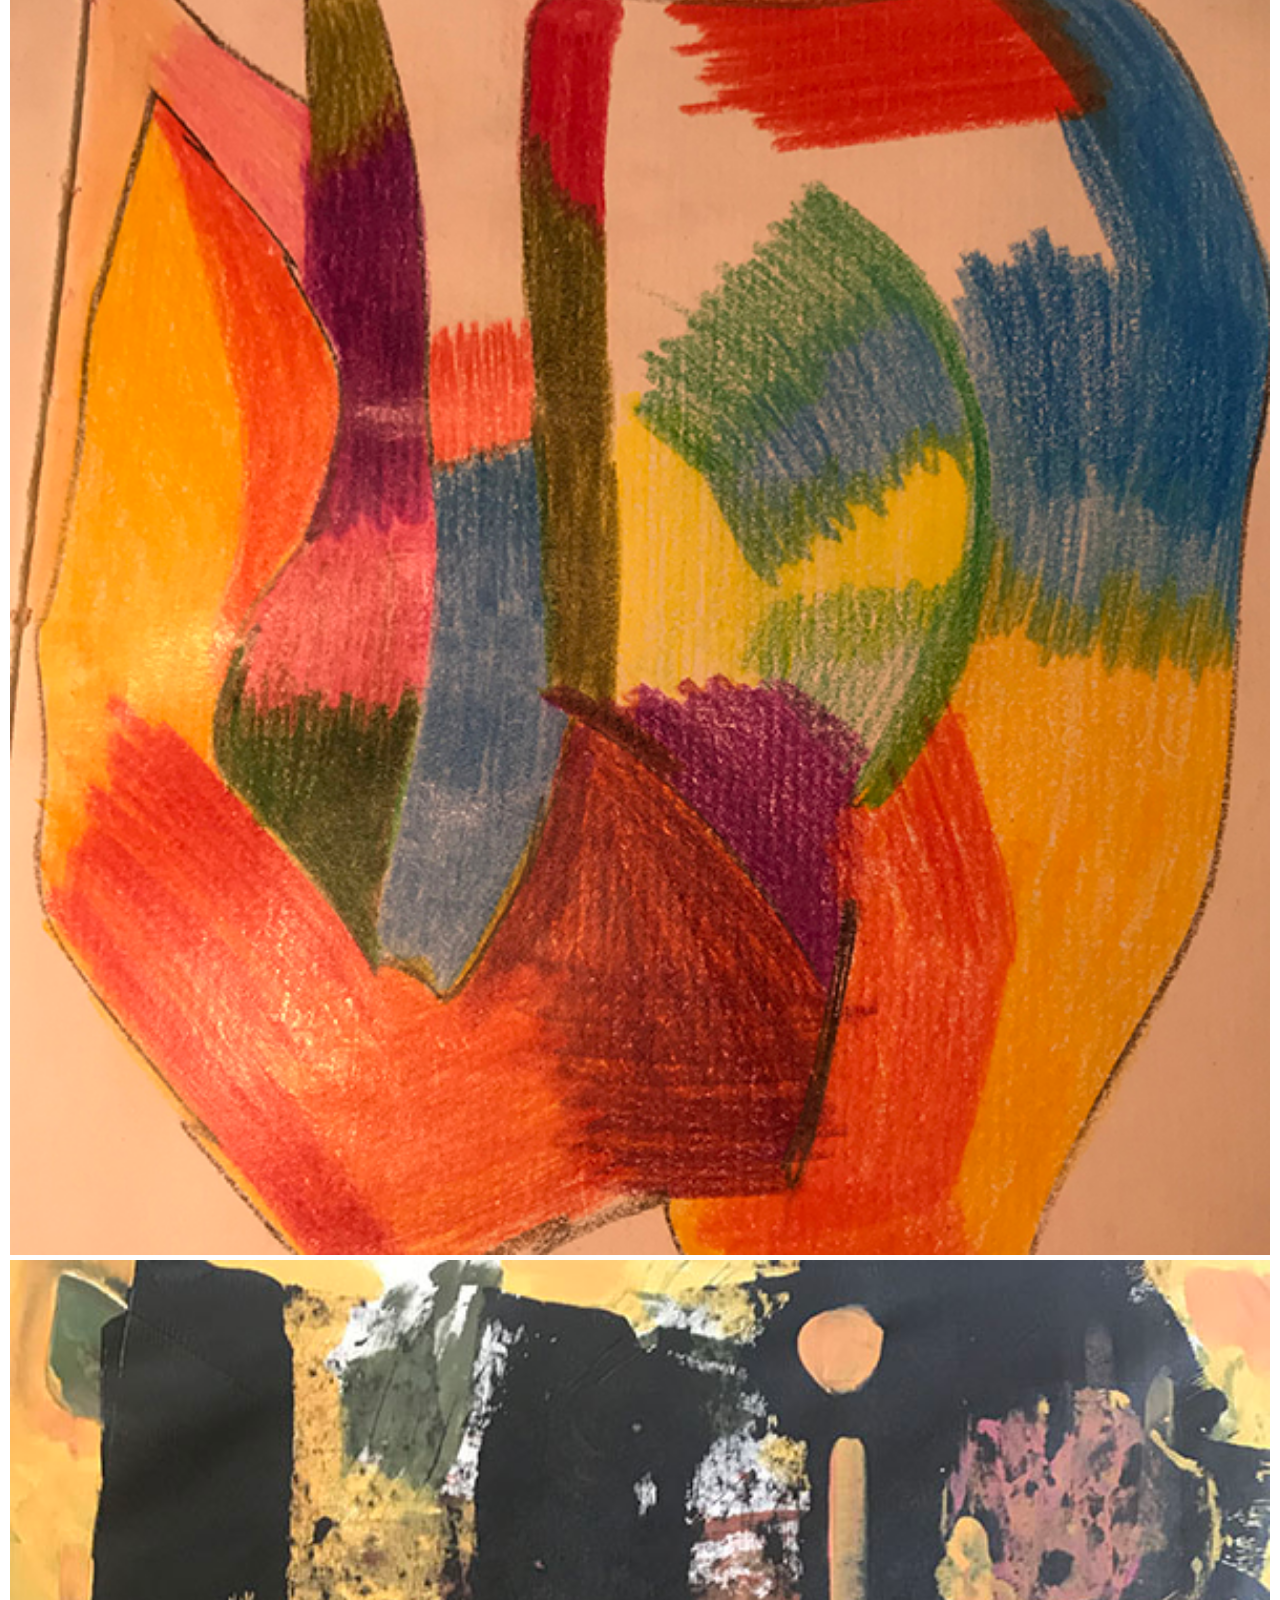
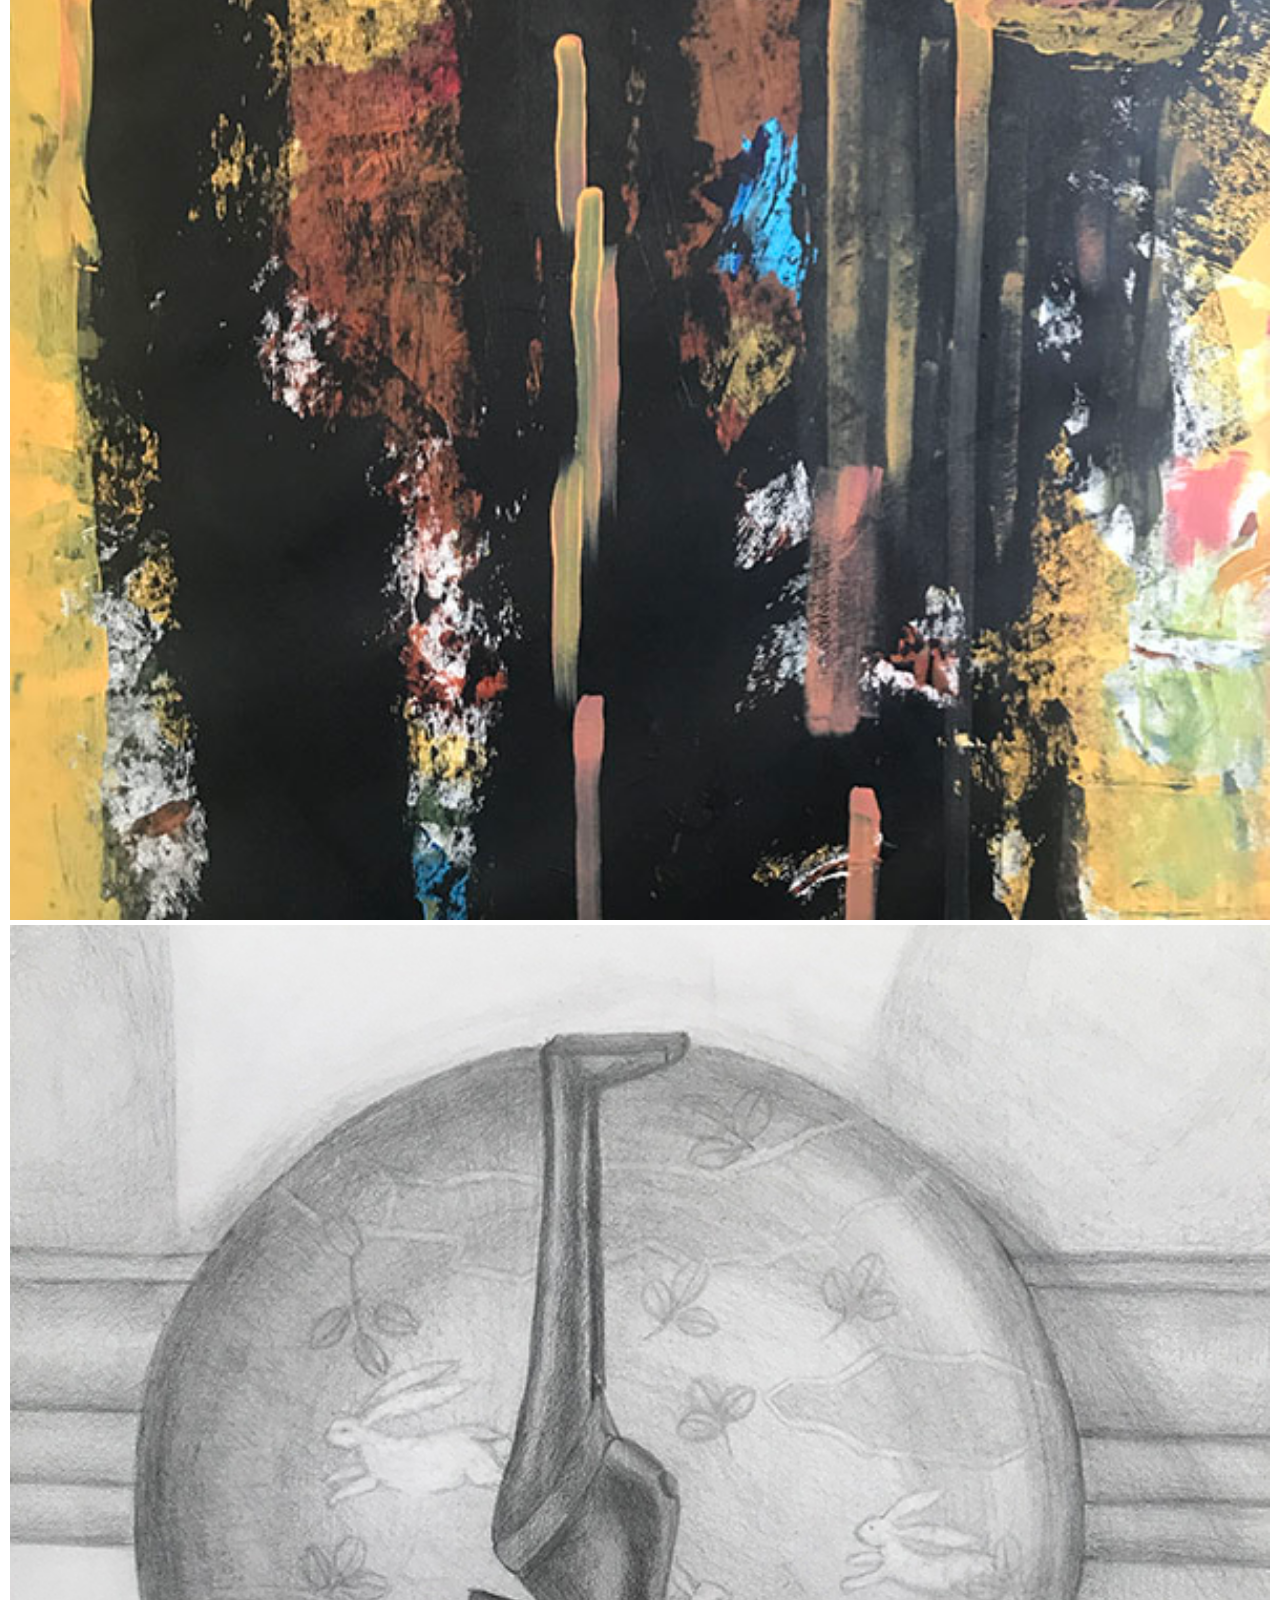
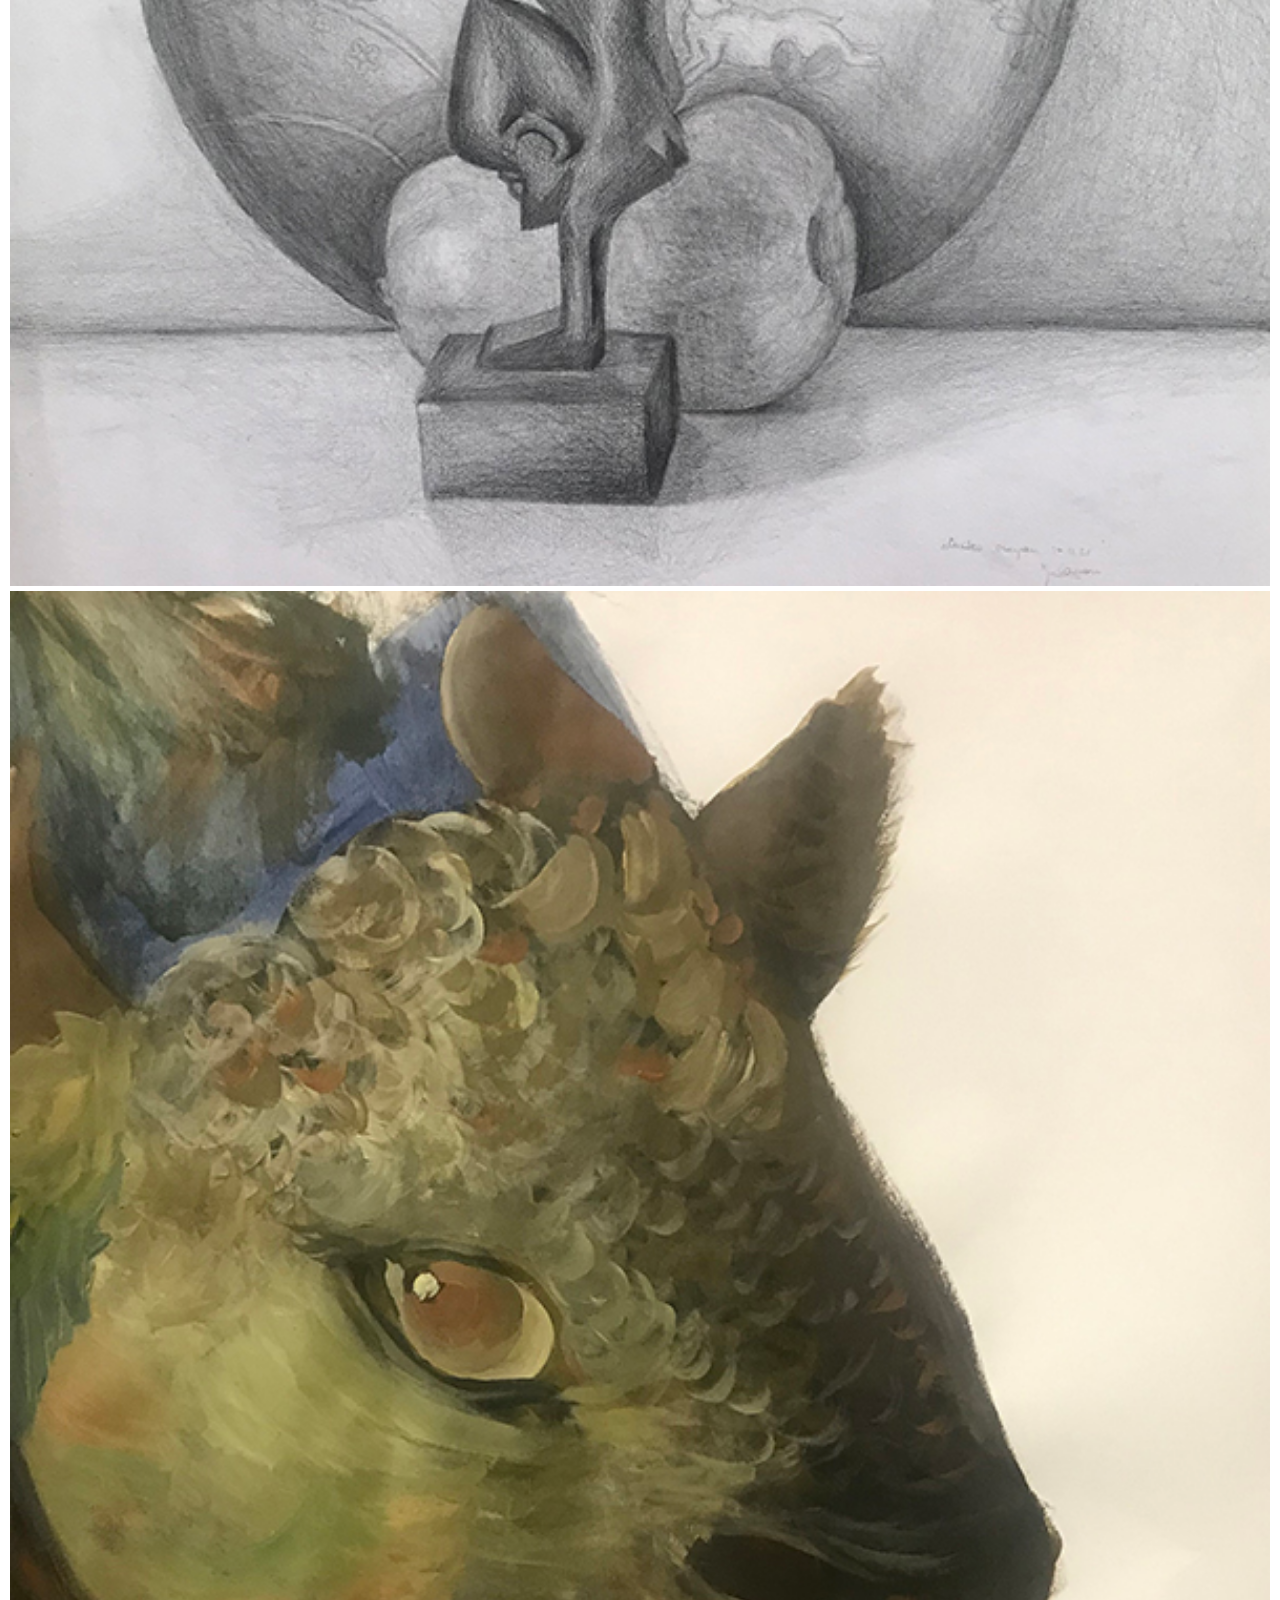
==== commit 75fc09ce: "add margins infos list, change structure <li> elements" ====
--- a/index.html
+++ b/index.html
@@ -89,7 +89,7 @@
       </div>
     </section>
     <section id="apropos">
-      <h3 class="vertical-m" for="section">About</h3>
+      <h3 class="vertical-m">About</h3>
       <article class="section">
         <p>
           In 2017, I discovered the term "nonbinary" and everything clicked: I
@@ -103,14 +103,14 @@
           Barbaroo, my feline daughter, needs kibble and clean litter. So
           please, hire me for:
         </p>
-        <ol>
-          <li class="p">- design your simple but personal websites;</li>
-          <li class="p">- design your posters, menus, CVs, album covers;</li>
-          <li class="p">
-            - help with your garden: you can grow carrots, I believe in you;
-          </li>
-          <li class="p">
-            - paint your portrait in a very me style or even just your living
+        <ol class="vertical-l">
+          <li>design your simple but personal websites;</li>
+          <li>design your posters, menus, CVs, album covers;</li>
+          <li>
+            help with your garden: you can grow carrots, I believe in you;
+          </li>
+          <li>
+            paint your portrait in a very me style or even just your living
             room;
           </li>
         </ol>
@@ -118,60 +118,73 @@
       </article>
     </section>
     <section id="education">
-      <h3 class="vertical-m" for="section">Education</h3>
-
-      <ul>
-        <li class="smalllist">2013 – 2015</li>
-        <li class="smalllist">
-          Master's degree in Advertising and Commercial Communication — IHECS,
-          Brussels (BE)
-        </li>
-
-        <li class="smalllist">2015 – 2016</li>
-        <li class="smalllist">
-          PgDip in Design for Visual Communication — UAL, London (UK)
+      <h3 class="vertical-m">Education</h3>
+      <ul class="infos-list">
+        <li>
+          <div class="date">2013 – 2015</div>
+          <div class="list-content">
+            Master's degree in Advertising and Commercial Communication @ IHECS,
+            Brussels (BE)
+          </div>
+        </li>
+        <li>
+          <div class="date">2015 – 2016</div>
+          <div class="list-content">
+            PgDip in Design for Visual Communication @ UAL, London (UK)
+          </div>
         </li>
       </ul>
     </section>
     <section id="experience">
-      <h3 class="vertical-m" for="section">Experience</h3>
-
-      <ul>
-        <li class="smalllist">2016 – 2019</li>
-        <li class="smalllist">Graphic designer — INTRO UK, London (UK)</li>
-
-        <li class="smalllist">2018 – 2022</li>
-        <li class="smalllist">
-          Freelance Graphic designer — QG Gallery, Knokke (BE)
-        </li>
-
-        <li class="smalllist">2019 – 2023</li>
-        <li class="smalllist">
-          Event manager, barista, FOH, kitchen manager — Café OTO, London (UK)
-        </li>
-
-        <li class="smalllist">2019 — 2021</li>
-        <li class="smalllist">Volunteer — Headway East London, London (UK)</li>
-
-        <li class="smalllist">2021 — 2022</li>
-        <li class="smalllist">
-          Community Support Worker — Headway East London, London (UK)
-        </li>
-
-        <li class="smalllist">2022</li>
-        <li class="smalllist">
-          Resident — HEIMA Queer Arts Residency, Seyðisfjörður (IS)
-        </li>
-
-        <li class="smalllist">2023</li>
-        <li class="smalllist">
-          Facilitator — HEIMA Queer Arts Residency, Seyðisfjörður (IS)
+      <h3 class="vertical-m">Experience</h3>
+
+      <ul class="infos-list">
+        <li>
+          <div class="date">2016 – 2019</div>
+          <div class="list-content">
+            Graphic designer @ INTRO UK, London (UK)
+          </div>
+        </li>
+        <li>
+          <div class="date">2018 – 2022</div>
+          <div class="list-content">
+            Freelance Graphic designer @ QG Gallery, Knokke (BE)
+          </div>
+        </li>
+        <li>
+          <div class="date">2019 – 2023</div>
+          <div class="list-content">
+            Event manager, barista, FOH, kitchen manager @ Café OTO, London (UK)
+          </div>
+        </li>
+        <li>
+          <div class="date">2019 – 2021</div>
+          <div class="list-content">
+            Volunteer @ Headway East London, London (UK)
+          </div>
+        </li>
+        <li>
+          <div class="date">2021 – 2022</div>
+          <div class="list-content">
+            Community Support Worker @ Headway East London, London (UK)
+          </div>
+        </li>
+        <li>
+          <div class="date">2022</div>
+          <div class="list-content">
+            Resident @ HEIMA Queer Arts Residency, Seyðisfjörður (IS)
+          </div>
+        </li>
+        <li>
+          <div class="date">2023</div>
+          <div class="list-content">
+            Facilitator @ HEIMA Queer Arts Residency, Seyðisfjörður (IS)
+          </div>
         </li>
       </ul>
     </section>
     <section id="glazier">
-      <h3 class="vertical-m" for="section">Glazier</h3>
-
+      <h3 class="vertical-m">Glazier</h3>
       <article>
         <p>
           <a
@@ -182,8 +195,8 @@
           is a monthly show on
           <a herf="https://rtm.fm/listen/glazier/">RTM.FM</a> where I play
           whatever I want to listen to. It also means inviting friends to play
-          what they want to listen to. It all began in January 2023. Each time —
-          alsmot each time — I made a visual for the show for social media and
+          what they want to listen to. It all began in January 2023. Each time
+          (almost each time) I made a visual for the show for social media and
           the RTM website.
         </p>
       </article>
--- a/styles.css
+++ b/styles.css
@@ -67,10 +67,18 @@
 
 /* Lists */
 
-ul,
-ol {
+ul {
   list-style-type: none;
   padding: 0;
+}
+ol {
+  list-style-type: circle;
+}
+.infos-list > li {
+  margin: 0.9em 0;
+}
+.date {
+  font-style: italic;
 }
 
 /* Images */
@@ -79,7 +87,7 @@
   width: 100%;
 }
 
-/* Margins */
+/* Spacing */
 .vertical-m {
   margin: 0.3em 0;
 }
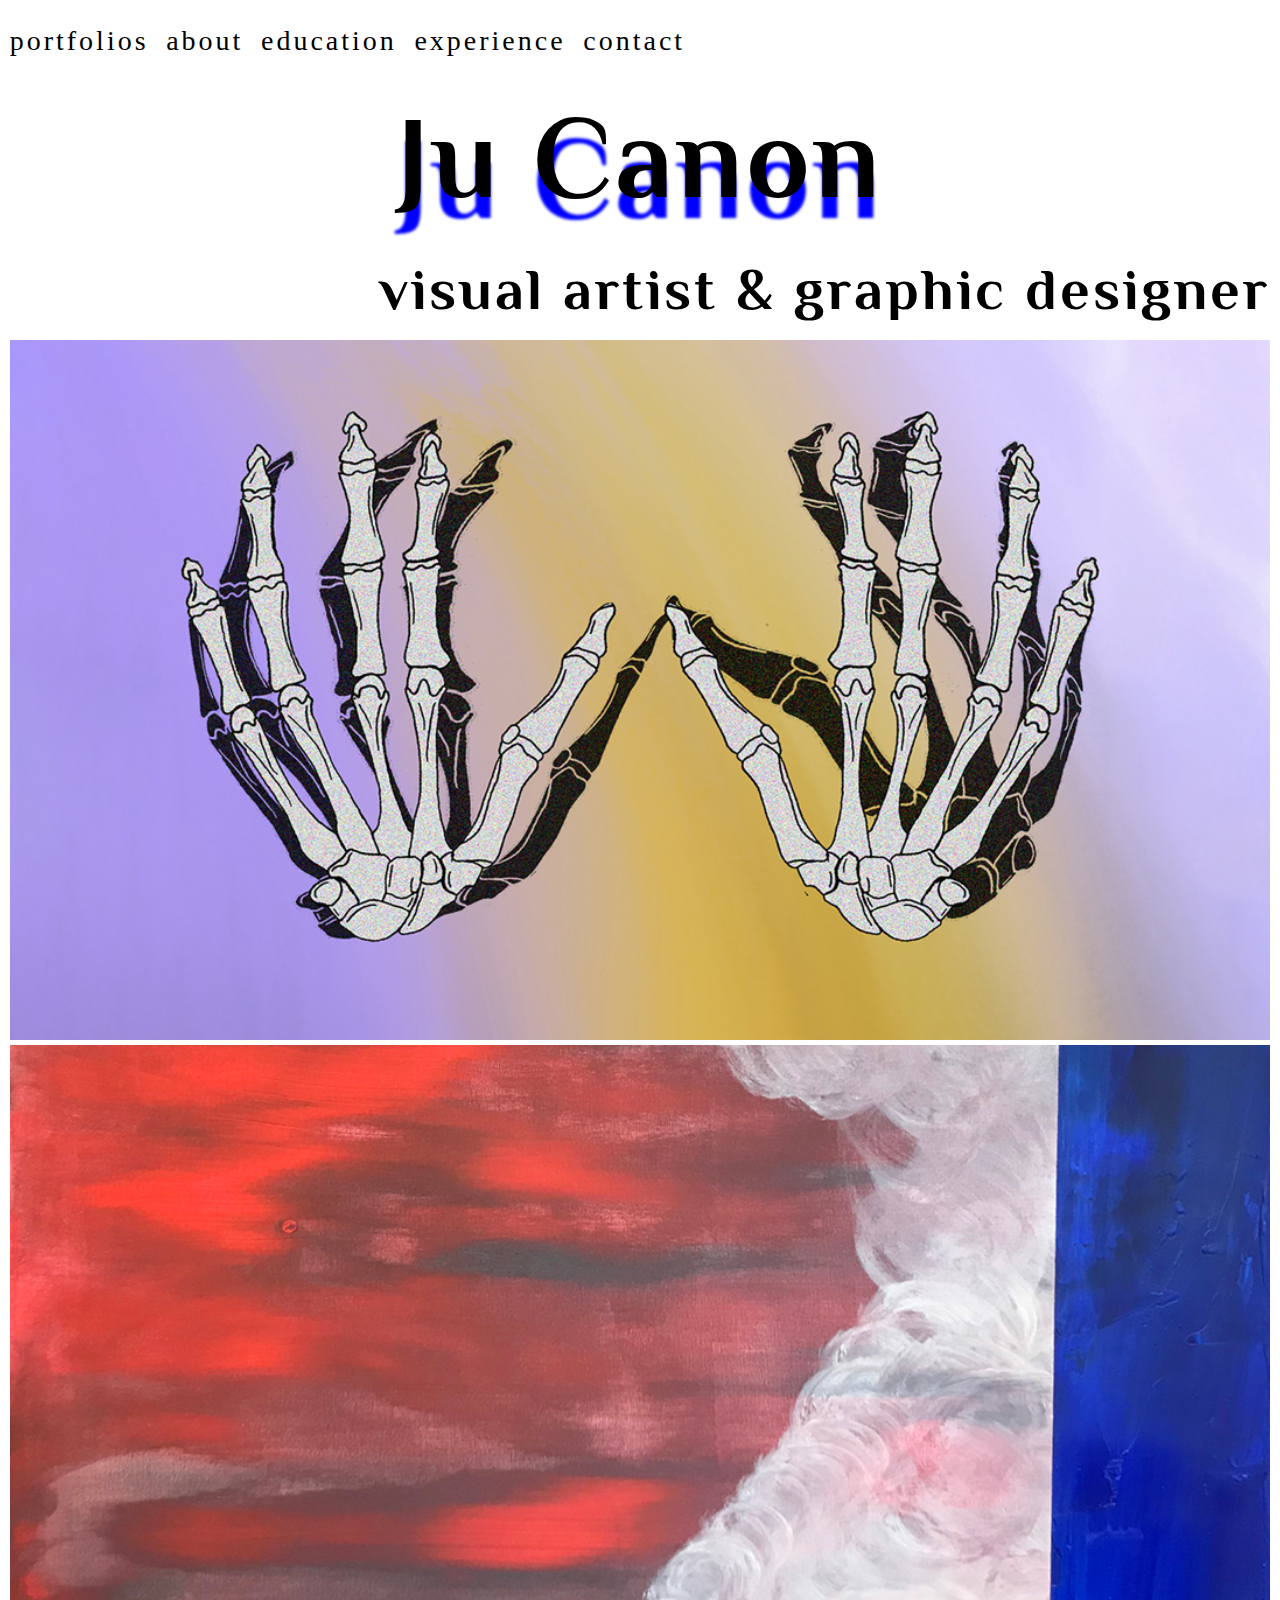
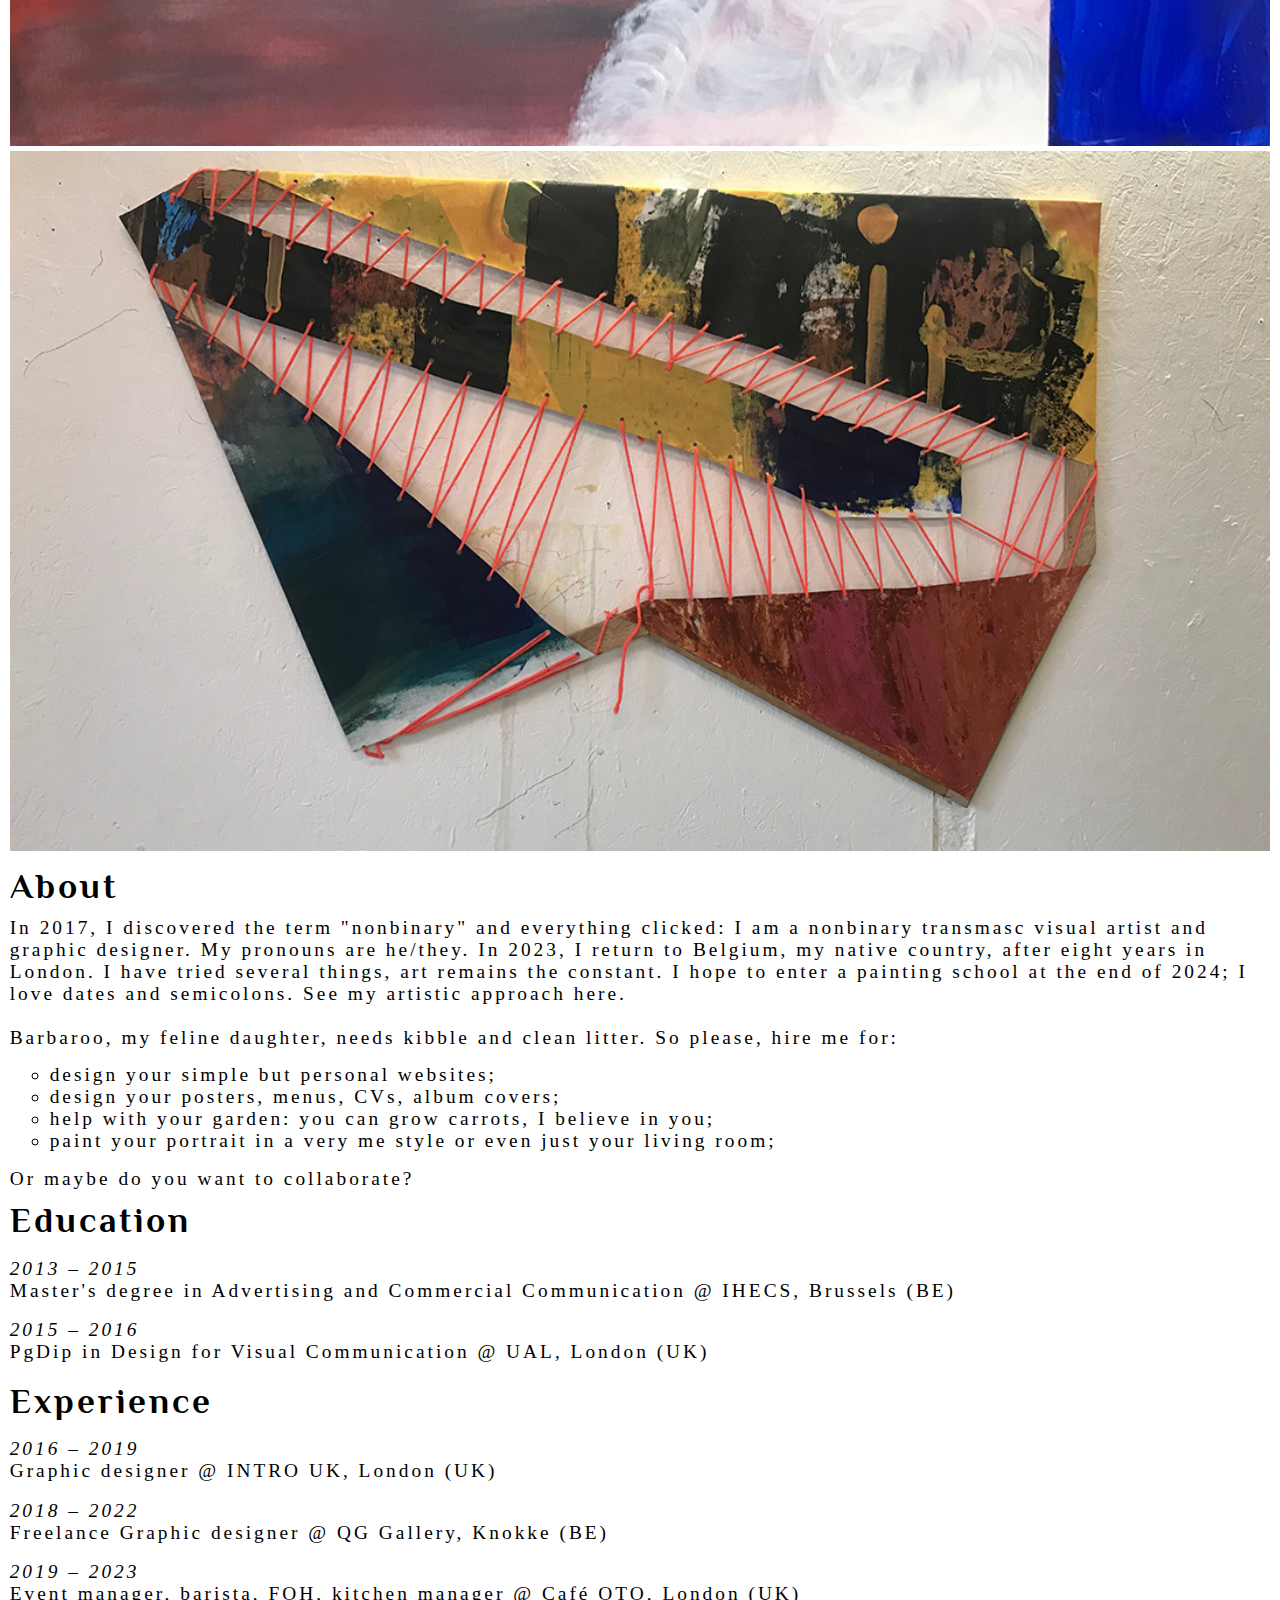
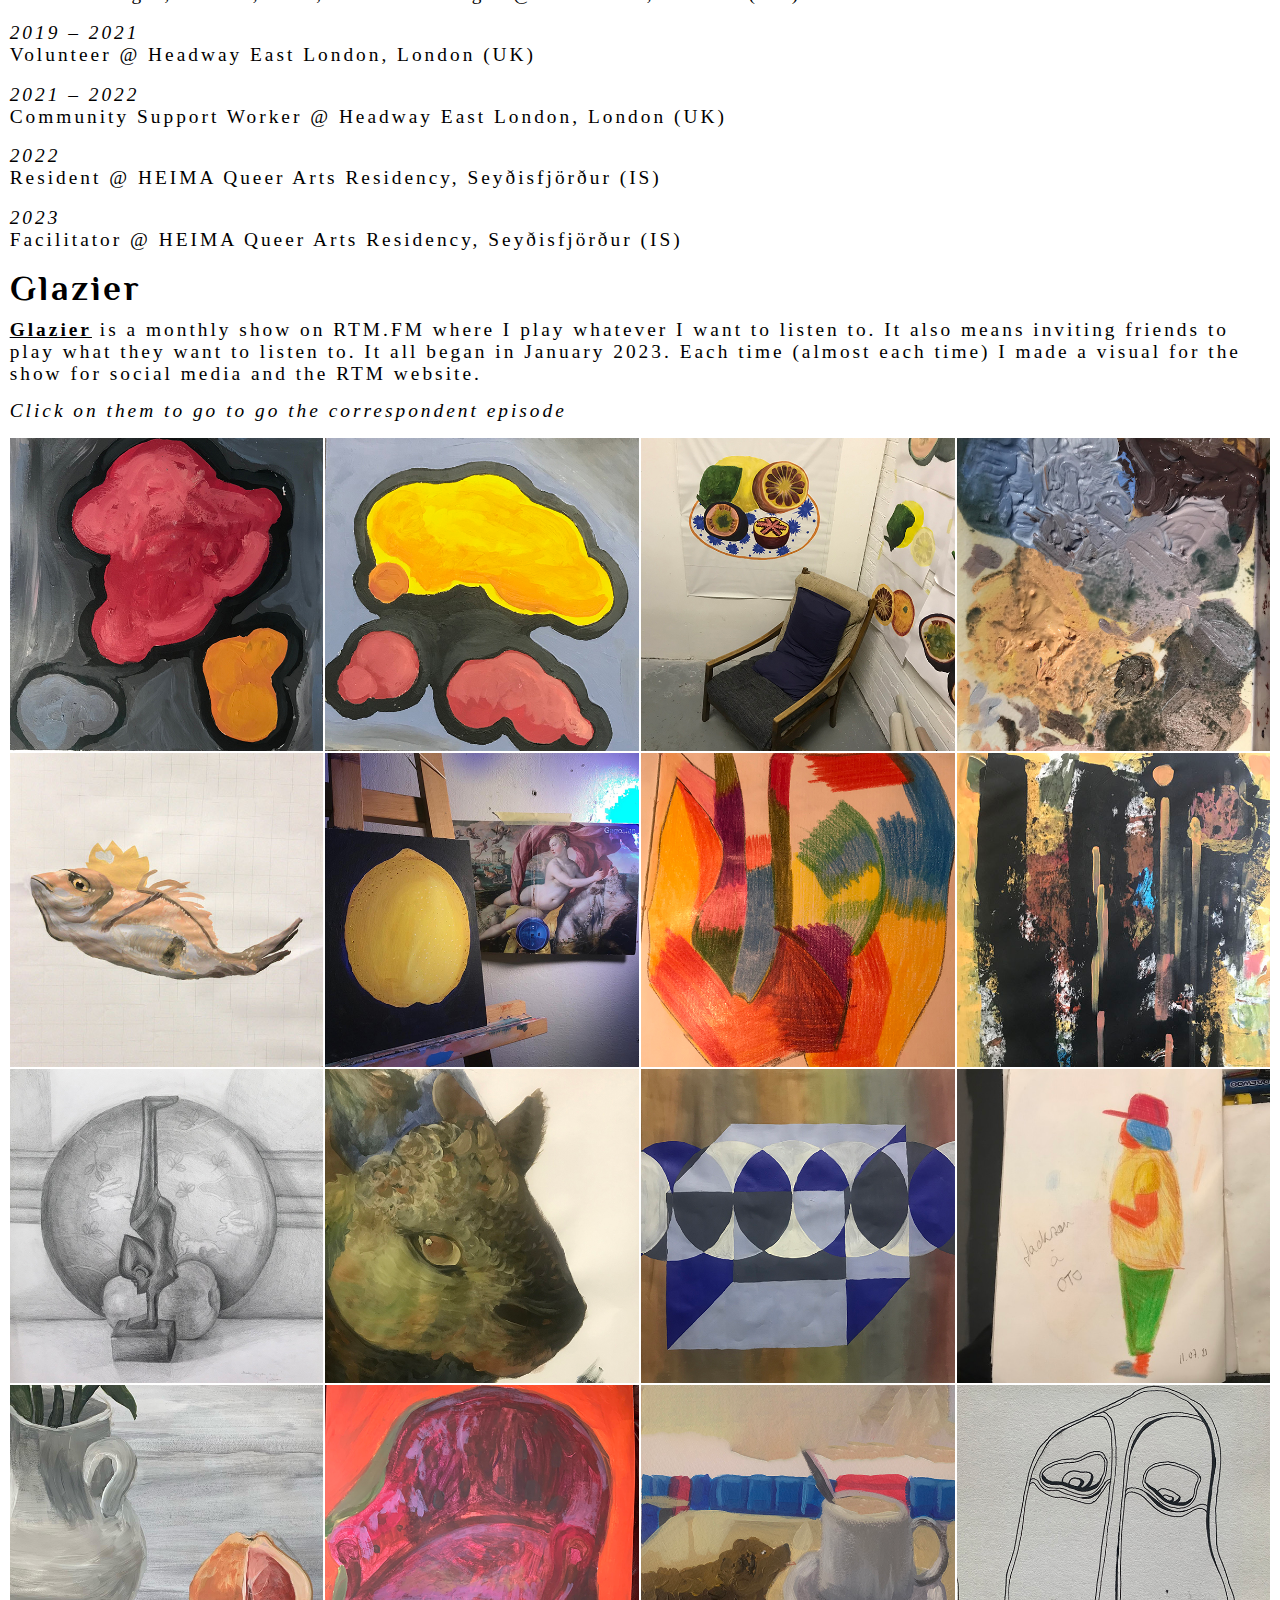
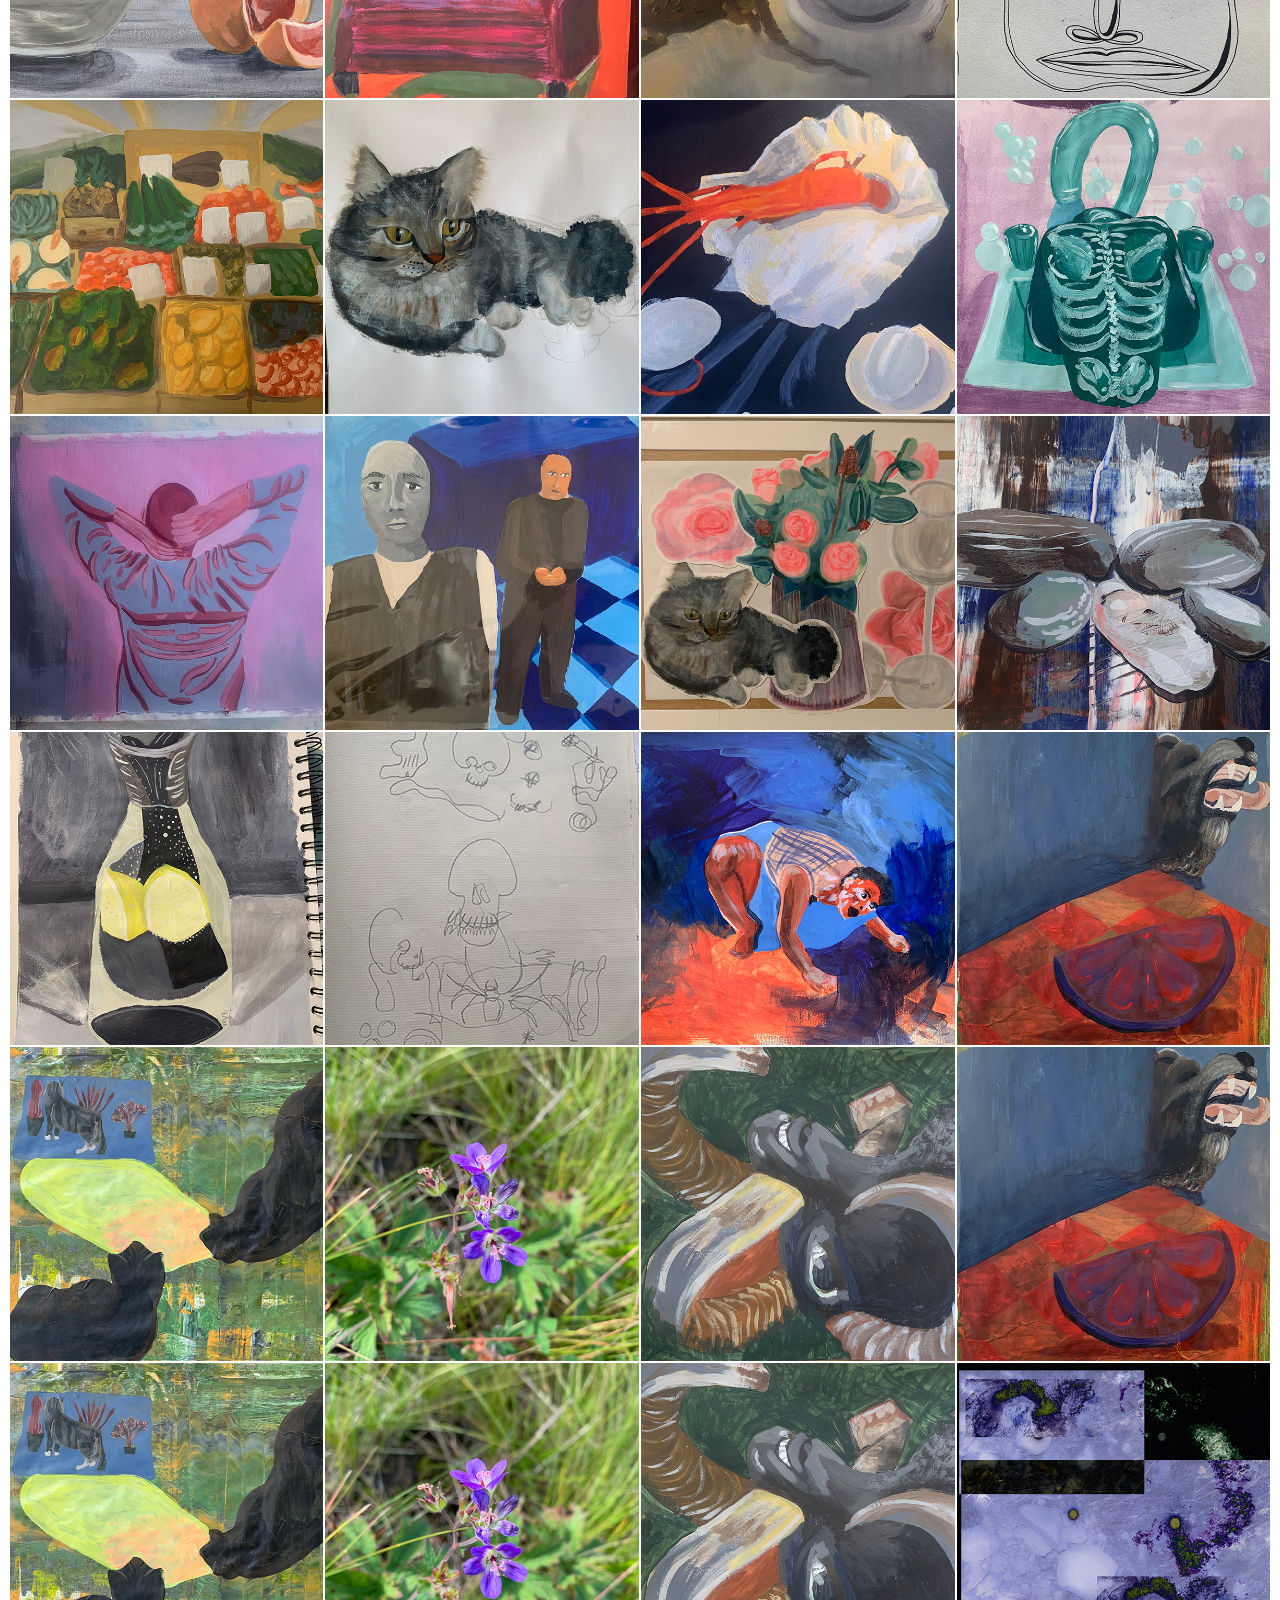
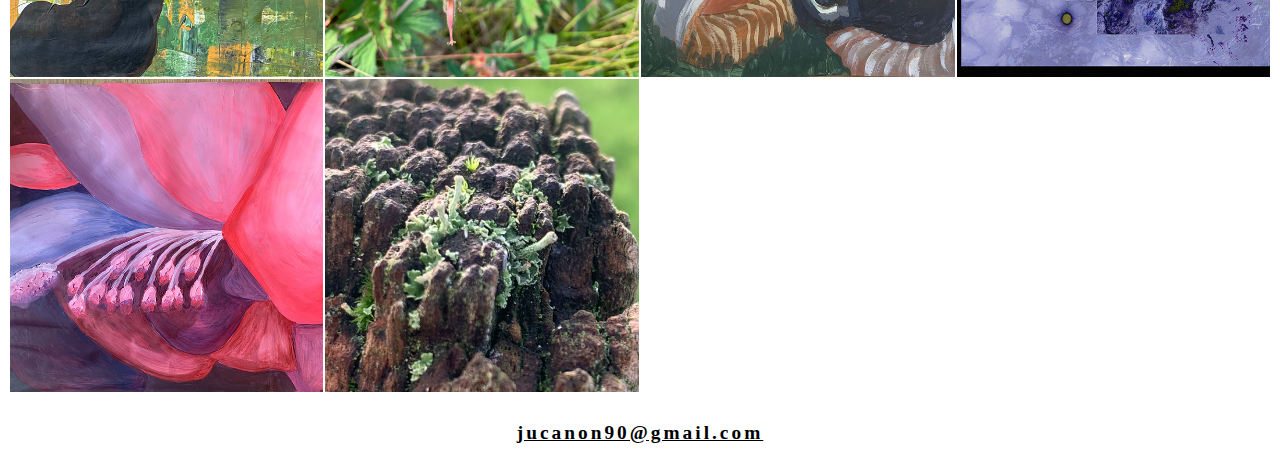
==== commit 2a661a28: "Add display grid to gallery" ====
--- a/index.html
+++ b/index.html
@@ -63,9 +63,9 @@
         <!-- <a class="translated_version" href="indexFrench.html">FR</a> -->
       </nav>
 
-      <h1 class="vertical-m">Ju Canon</h1>
-
-      <h2 class="vertical-m">visual artist & graphic designer</h2>
+      <h1 class="vertical-sm">Ju Canon</h1>
+
+      <h2 class="vertical-sm">visual artist & graphic designer</h2>
     </header>
     <section class="image-row">
       <h3 class="stickyHeading">JU</h3>
@@ -89,7 +89,7 @@
       </div>
     </section>
     <section id="apropos">
-      <h3 class="vertical-m">About</h3>
+      <h3 class="vertical-sm">About</h3>
       <article class="section">
         <p>
           In 2017, I discovered the term "nonbinary" and everything clicked: I
@@ -103,7 +103,7 @@
           Barbaroo, my feline daughter, needs kibble and clean litter. So
           please, hire me for:
         </p>
-        <ol class="vertical-l">
+        <ol class="vertical-m">
           <li>design your simple but personal websites;</li>
           <li>design your posters, menus, CVs, album covers;</li>
           <li>
@@ -118,7 +118,7 @@
       </article>
     </section>
     <section id="education">
-      <h3 class="vertical-m">Education</h3>
+      <h3 class="vertical-sm">Education</h3>
       <ul class="infos-list">
         <li>
           <div class="date">2013 – 2015</div>
@@ -136,7 +136,7 @@
       </ul>
     </section>
     <section id="experience">
-      <h3 class="vertical-m">Experience</h3>
+      <h3 class="vertical-sm">Experience</h3>
 
       <ul class="infos-list">
         <li>
@@ -184,7 +184,7 @@
       </ul>
     </section>
     <section id="glazier">
-      <h3 class="vertical-m">Glazier</h3>
+      <h3 class="vertical-sm">Glazier</h3>
       <article>
         <p>
           <a
@@ -199,8 +199,11 @@
           (almost each time) I made a visual for the show for social media and
           the RTM website.
         </p>
+        <p class="message vertical-m">
+          Click on them to go to go the correspondent episode
+        </p>
       </article>
-      <div class="image-container vertical-l" id="imageContainer">
+      <div class="image-container vertical-m" id="imageContainer">
         <!-- Images will be dynamically added here using JavaScript -->
       </div>
     </section>
--- a/styles.css
+++ b/styles.css
@@ -18,6 +18,11 @@
   justify-content: center;
   align-items: center;
   min-height: 50px;
+}
+.image-container {
+  display: grid;
+  grid-template-columns: repeat(2, 1fr);
+  gap: 2px;
 }
 
 /* Fonts */
@@ -86,13 +91,21 @@
 img {
   width: 100%;
 }
+.image-container img {
+  display: block; /* To fully fit in the anchor tag */
+}
 
 /* Spacing */
-.vertical-m {
+.vertical-sm {
   margin: 0.3em 0;
 }
-.vertical-l {
+.vertical-m {
   margin: 0.8em 0;
+}
+
+/* Misc custom classes */
+.message {
+  font-style: italic;
 }
 
 @media (min-width: 700px) {
@@ -104,4 +117,12 @@
     text-align: end;
     letter-spacing: 3px;
   }
+  .image-container {
+    grid-template-columns: repeat(3, 1fr);
+  }
 }
+@media (min-width: 1000px) {
+  .image-container {
+    grid-template-columns: repeat(4, 1fr);
+  }
+}
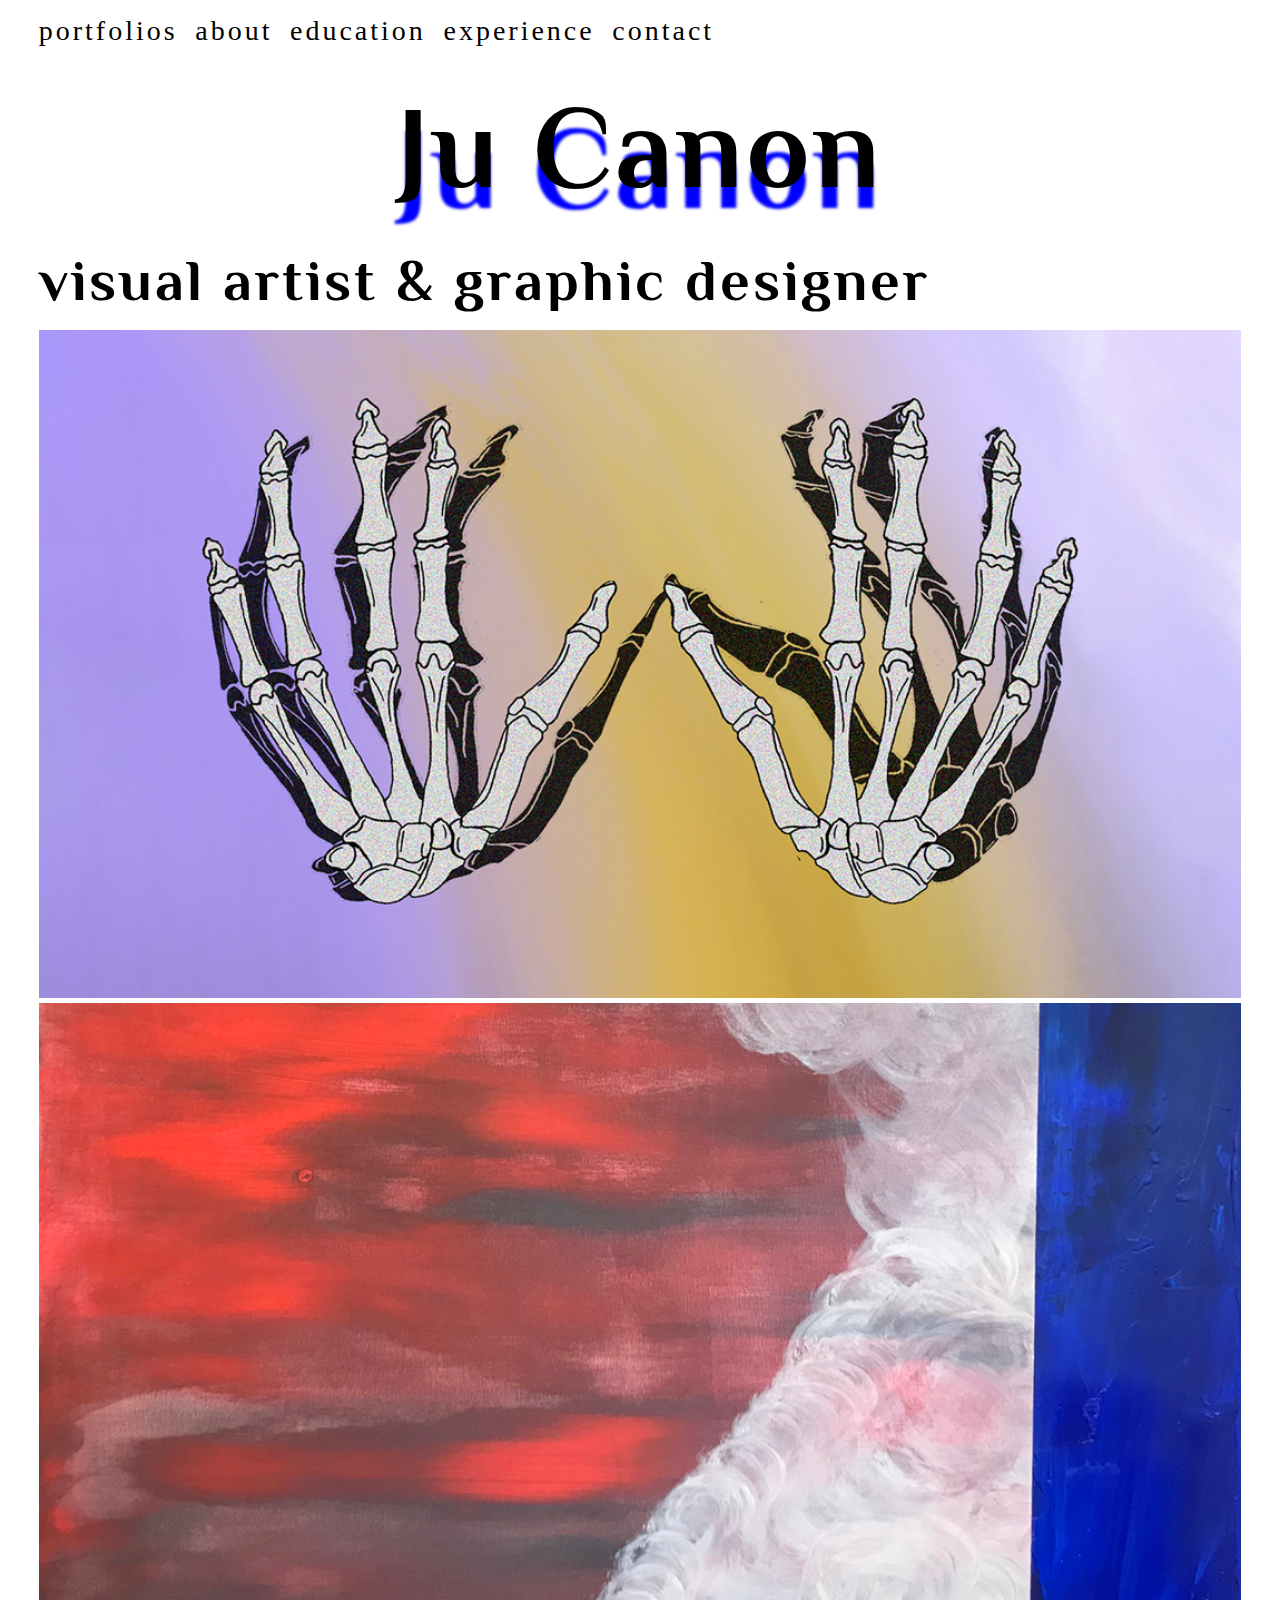
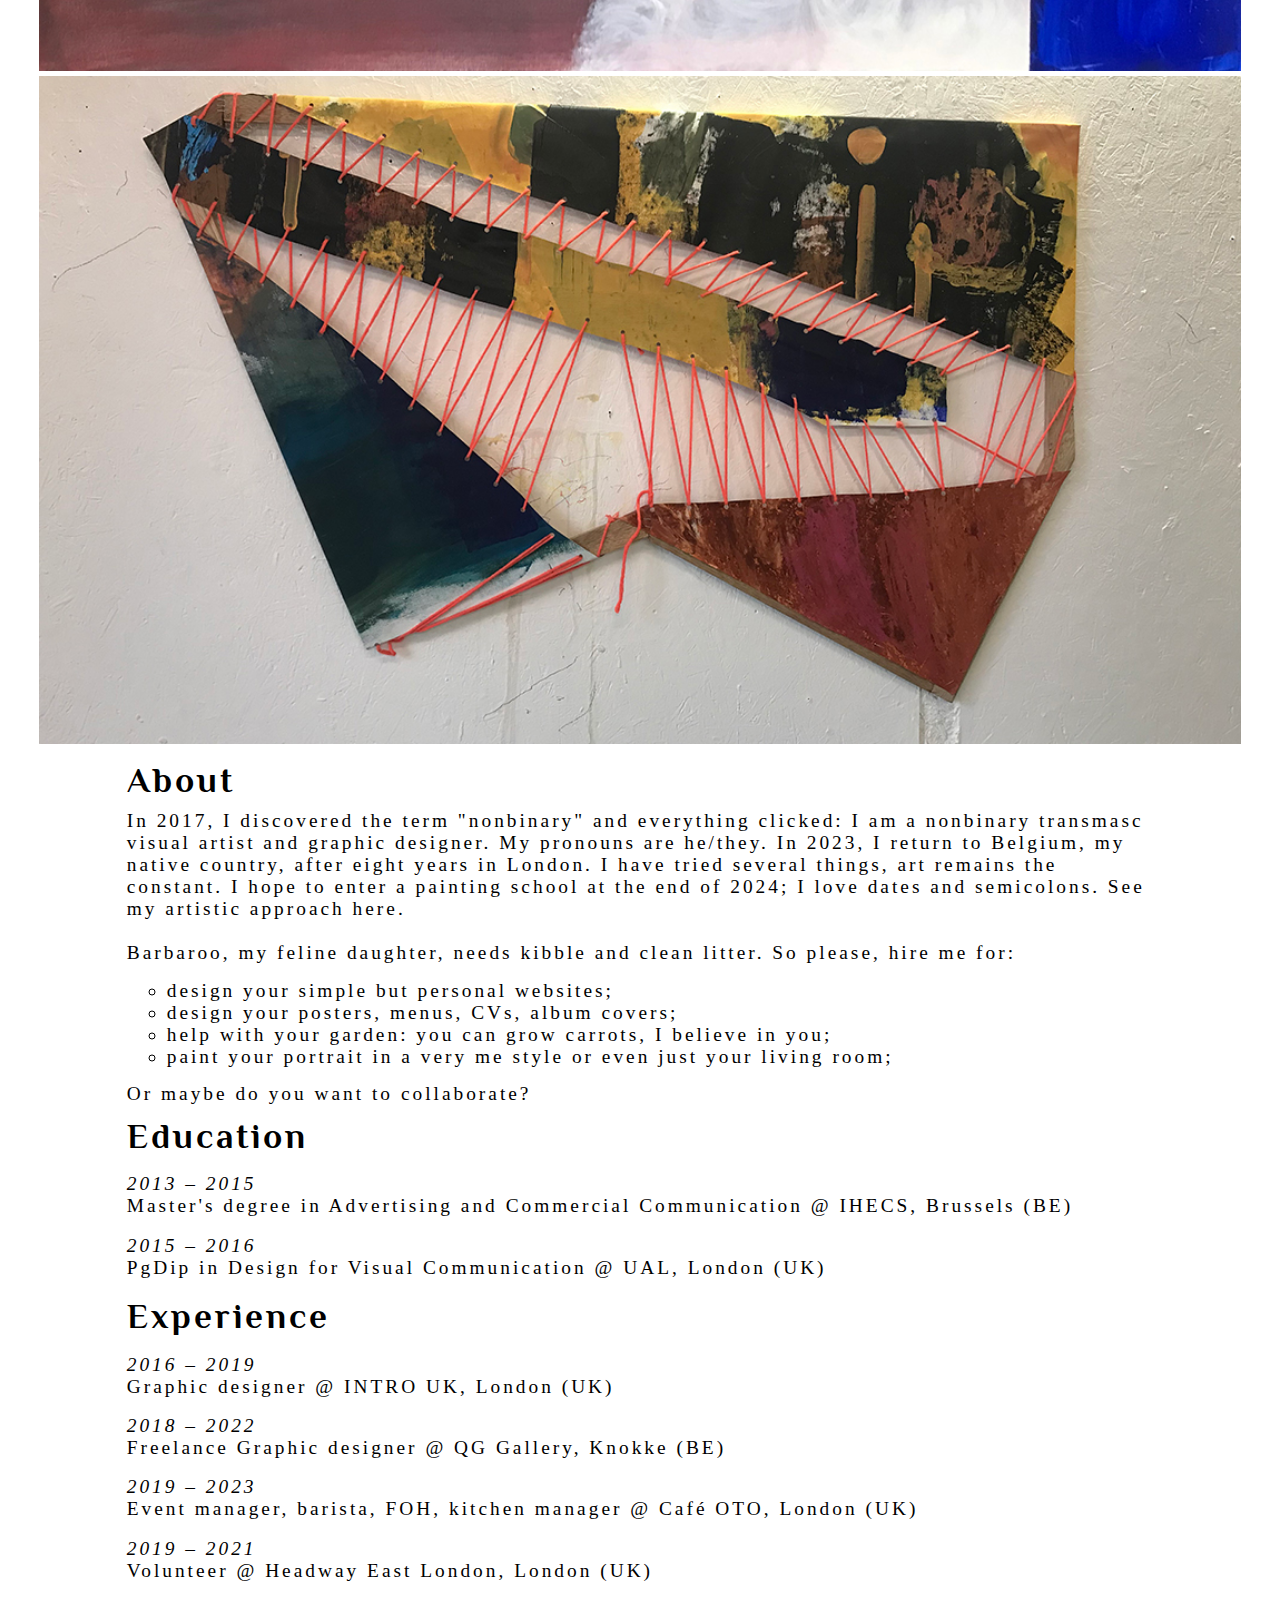
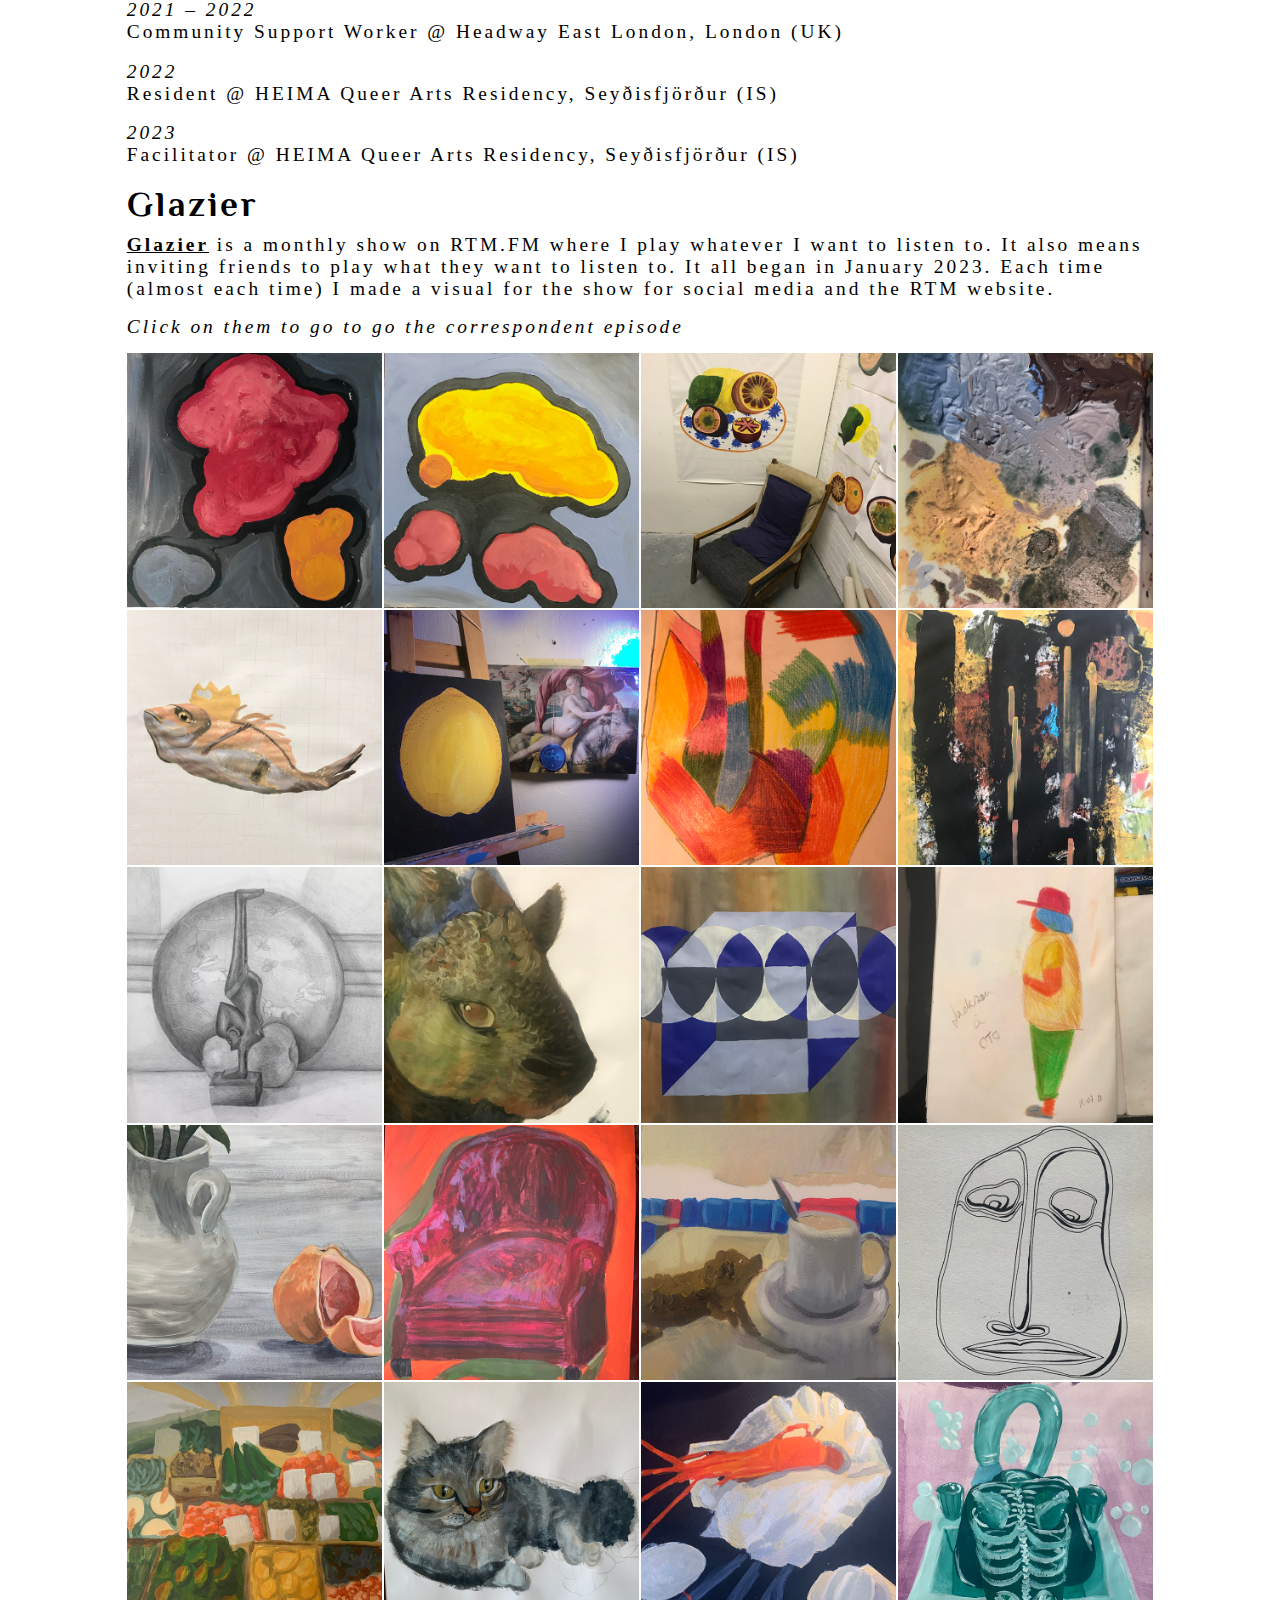
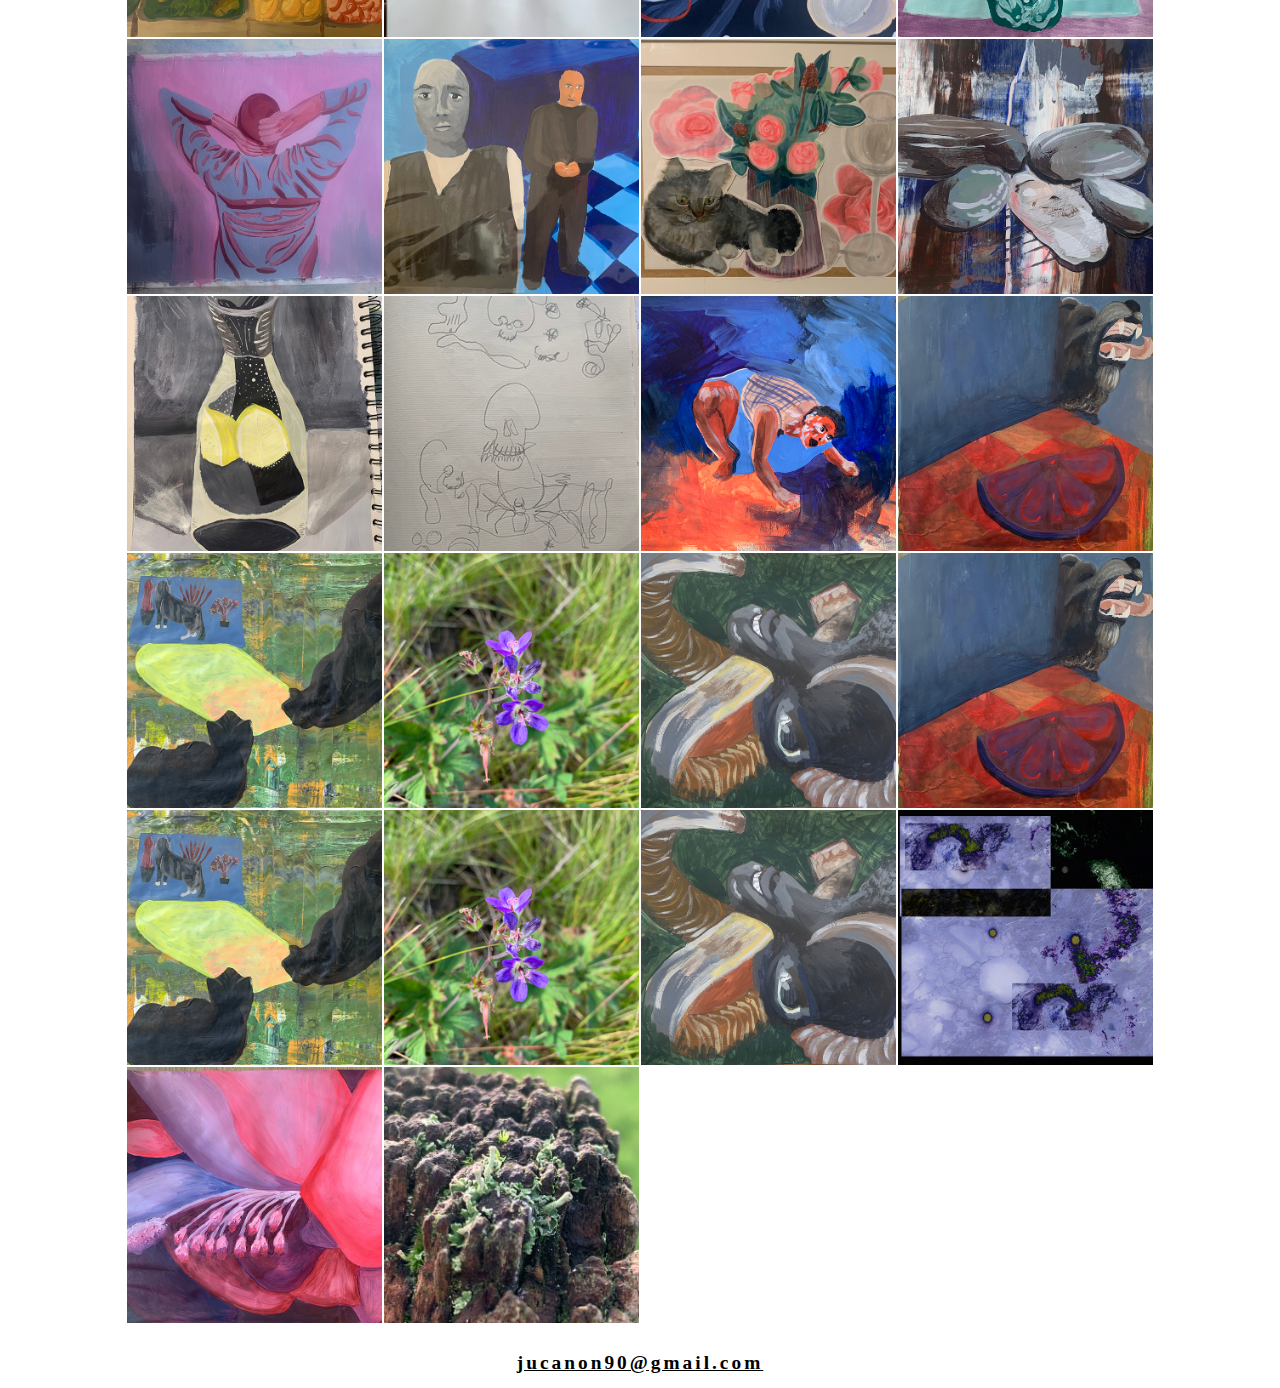
==== commit 0a1c51b4: "add paddings" ====
--- a/index.html
+++ b/index.html
@@ -88,124 +88,128 @@
         />
       </div>
     </section>
-    <section id="apropos">
-      <h3 class="vertical-sm">About</h3>
-      <article class="section">
-        <p>
-          In 2017, I discovered the term "nonbinary" and everything clicked: I
-          am a nonbinary transmasc visual artist and graphic designer. My
-          pronouns are he/they. In 2023, I return to Belgium, my native country,
-          after eight years in London. I have tried several things, art remains
-          the constant. I hope to enter a painting school at the end of 2024; I
-          love dates and semicolons. See my artistic approach here.
-          <br />
-          <br />
-          Barbaroo, my feline daughter, needs kibble and clean litter. So
-          please, hire me for:
-        </p>
-        <ol class="vertical-m">
-          <li>design your simple but personal websites;</li>
-          <li>design your posters, menus, CVs, album covers;</li>
-          <li>
-            help with your garden: you can grow carrots, I believe in you;
-          </li>
-          <li>
-            paint your portrait in a very me style or even just your living
-            room;
-          </li>
-        </ol>
-        <p>Or maybe do you want to collaborate?</p>
-      </article>
-    </section>
-    <section id="education">
-      <h3 class="vertical-sm">Education</h3>
-      <ul class="infos-list">
-        <li>
-          <div class="date">2013 – 2015</div>
-          <div class="list-content">
-            Master's degree in Advertising and Commercial Communication @ IHECS,
-            Brussels (BE)
-          </div>
-        </li>
-        <li>
-          <div class="date">2015 – 2016</div>
-          <div class="list-content">
-            PgDip in Design for Visual Communication @ UAL, London (UK)
-          </div>
-        </li>
-      </ul>
-    </section>
-    <section id="experience">
-      <h3 class="vertical-sm">Experience</h3>
-
-      <ul class="infos-list">
-        <li>
-          <div class="date">2016 – 2019</div>
-          <div class="list-content">
-            Graphic designer @ INTRO UK, London (UK)
-          </div>
-        </li>
-        <li>
-          <div class="date">2018 – 2022</div>
-          <div class="list-content">
-            Freelance Graphic designer @ QG Gallery, Knokke (BE)
-          </div>
-        </li>
-        <li>
-          <div class="date">2019 – 2023</div>
-          <div class="list-content">
-            Event manager, barista, FOH, kitchen manager @ Café OTO, London (UK)
-          </div>
-        </li>
-        <li>
-          <div class="date">2019 – 2021</div>
-          <div class="list-content">
-            Volunteer @ Headway East London, London (UK)
-          </div>
-        </li>
-        <li>
-          <div class="date">2021 – 2022</div>
-          <div class="list-content">
-            Community Support Worker @ Headway East London, London (UK)
-          </div>
-        </li>
-        <li>
-          <div class="date">2022</div>
-          <div class="list-content">
-            Resident @ HEIMA Queer Arts Residency, Seyðisfjörður (IS)
-          </div>
-        </li>
-        <li>
-          <div class="date">2023</div>
-          <div class="list-content">
-            Facilitator @ HEIMA Queer Arts Residency, Seyðisfjörður (IS)
-          </div>
-        </li>
-      </ul>
-    </section>
-    <section id="glazier">
-      <h3 class="vertical-sm">Glazier</h3>
-      <article>
-        <p>
-          <a
-            class="link"
-            href="https://www.mixcloud.com/ju-canon/playlists/glazier-on-rtm/"
-            >Glazier</a
-          >
-          is a monthly show on
-          <a herf="https://rtm.fm/listen/glazier/">RTM.FM</a> where I play
-          whatever I want to listen to. It also means inviting friends to play
-          what they want to listen to. It all began in January 2023. Each time
-          (almost each time) I made a visual for the show for social media and
-          the RTM website.
-        </p>
-        <p class="message vertical-m">
-          Click on them to go to go the correspondent episode
-        </p>
-      </article>
-      <div class="image-container vertical-m" id="imageContainer">
-        <!-- Images will be dynamically added here using JavaScript -->
-      </div>
+    <section class="main-content">
+      <section id="apropos">
+        <h3 class="vertical-sm">About</h3>
+        <article class="section">
+          <p>
+            In 2017, I discovered the term "nonbinary" and everything clicked: I
+            am a nonbinary transmasc visual artist and graphic designer. My
+            pronouns are he/they. In 2023, I return to Belgium, my native
+            country, after eight years in London. I have tried several things,
+            art remains the constant. I hope to enter a painting school at the
+            end of 2024; I love dates and semicolons. See my artistic approach
+            here.
+            <br />
+            <br />
+            Barbaroo, my feline daughter, needs kibble and clean litter. So
+            please, hire me for:
+          </p>
+          <ol class="vertical-m">
+            <li>design your simple but personal websites;</li>
+            <li>design your posters, menus, CVs, album covers;</li>
+            <li>
+              help with your garden: you can grow carrots, I believe in you;
+            </li>
+            <li>
+              paint your portrait in a very me style or even just your living
+              room;
+            </li>
+          </ol>
+          <p>Or maybe do you want to collaborate?</p>
+        </article>
+      </section>
+      <section id="education">
+        <h3 class="vertical-sm">Education</h3>
+        <ul class="infos-list">
+          <li>
+            <div class="date">2013 – 2015</div>
+            <div class="list-content">
+              Master's degree in Advertising and Commercial Communication @
+              IHECS, Brussels (BE)
+            </div>
+          </li>
+          <li>
+            <div class="date">2015 – 2016</div>
+            <div class="list-content">
+              PgDip in Design for Visual Communication @ UAL, London (UK)
+            </div>
+          </li>
+        </ul>
+      </section>
+      <section id="experience">
+        <h3 class="vertical-sm">Experience</h3>
+
+        <ul class="infos-list">
+          <li>
+            <div class="date">2016 – 2019</div>
+            <div class="list-content">
+              Graphic designer @ INTRO UK, London (UK)
+            </div>
+          </li>
+          <li>
+            <div class="date">2018 – 2022</div>
+            <div class="list-content">
+              Freelance Graphic designer @ QG Gallery, Knokke (BE)
+            </div>
+          </li>
+          <li>
+            <div class="date">2019 – 2023</div>
+            <div class="list-content">
+              Event manager, barista, FOH, kitchen manager @ Café OTO, London
+              (UK)
+            </div>
+          </li>
+          <li>
+            <div class="date">2019 – 2021</div>
+            <div class="list-content">
+              Volunteer @ Headway East London, London (UK)
+            </div>
+          </li>
+          <li>
+            <div class="date">2021 – 2022</div>
+            <div class="list-content">
+              Community Support Worker @ Headway East London, London (UK)
+            </div>
+          </li>
+          <li>
+            <div class="date">2022</div>
+            <div class="list-content">
+              Resident @ HEIMA Queer Arts Residency, Seyðisfjörður (IS)
+            </div>
+          </li>
+          <li>
+            <div class="date">2023</div>
+            <div class="list-content">
+              Facilitator @ HEIMA Queer Arts Residency, Seyðisfjörður (IS)
+            </div>
+          </li>
+        </ul>
+      </section>
+      <section id="glazier">
+        <h3 class="vertical-sm">Glazier</h3>
+        <article>
+          <p>
+            <a
+              class="link"
+              href="https://www.mixcloud.com/ju-canon/playlists/glazier-on-rtm/"
+              >Glazier</a
+            >
+            is a monthly show on
+            <a herf="https://rtm.fm/listen/glazier/">RTM.FM</a> where I play
+            whatever I want to listen to. It also means inviting friends to play
+            what they want to listen to. It all began in January 2023. Each time
+            (almost each time) I made a visual for the show for social media and
+            the RTM website.
+          </p>
+          <p class="message vertical-m">
+            Click on them to go to go the correspondent episode
+          </p>
+        </article>
+        <div class="image-container vertical-m" id="imageContainer">
+          <!-- Images will be dynamically added here using JavaScript -->
+        </div>
+      </section>
     </section>
     <section id="contact">
       <footer>
--- a/styles.css
+++ b/styles.css
@@ -109,12 +109,18 @@
 }
 
 @media (min-width: 700px) {
+  body {
+    padding: 0 2em;
+  }
+  .main-content {
+    padding: 0 5rem;
+  }
   h1 {
     font-size: 6em;
   }
   h2 {
     font-size: 3em;
-    text-align: end;
+    text-align: left;
     letter-spacing: 3px;
   }
   .image-container {
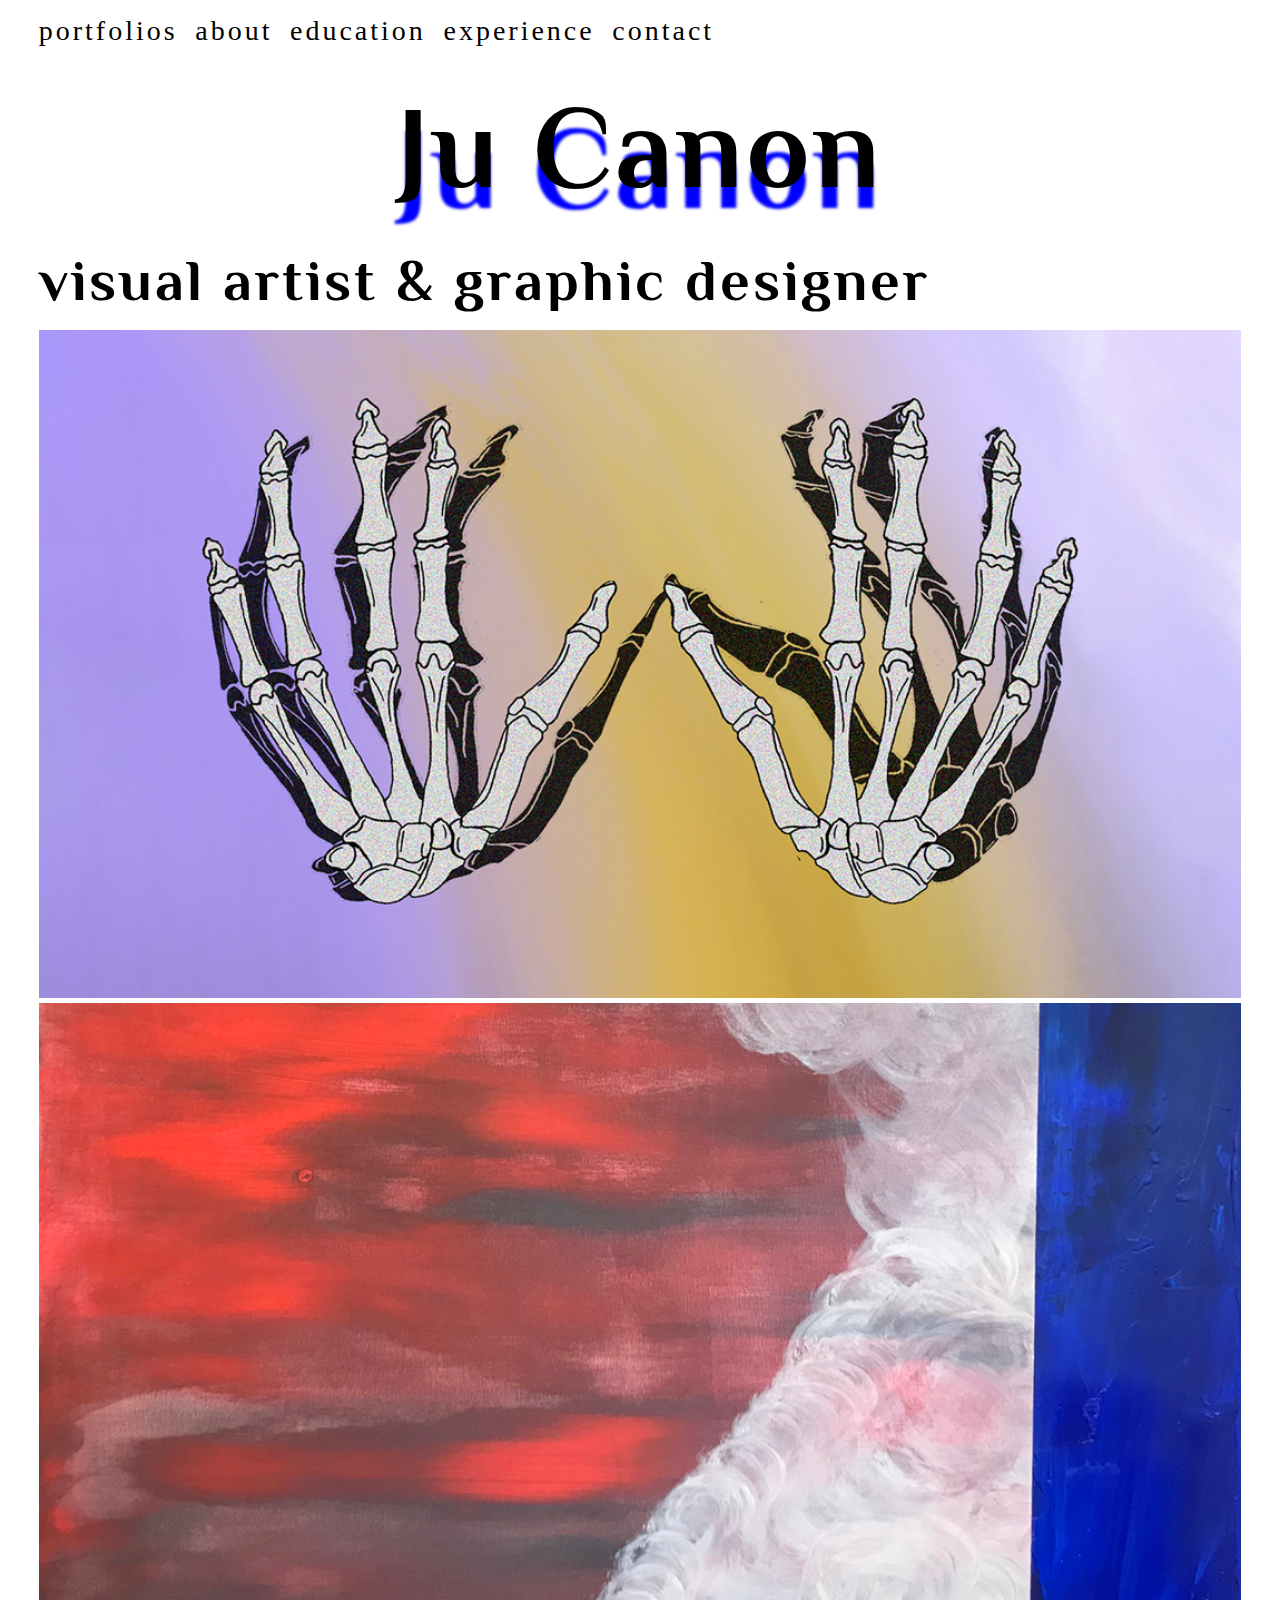
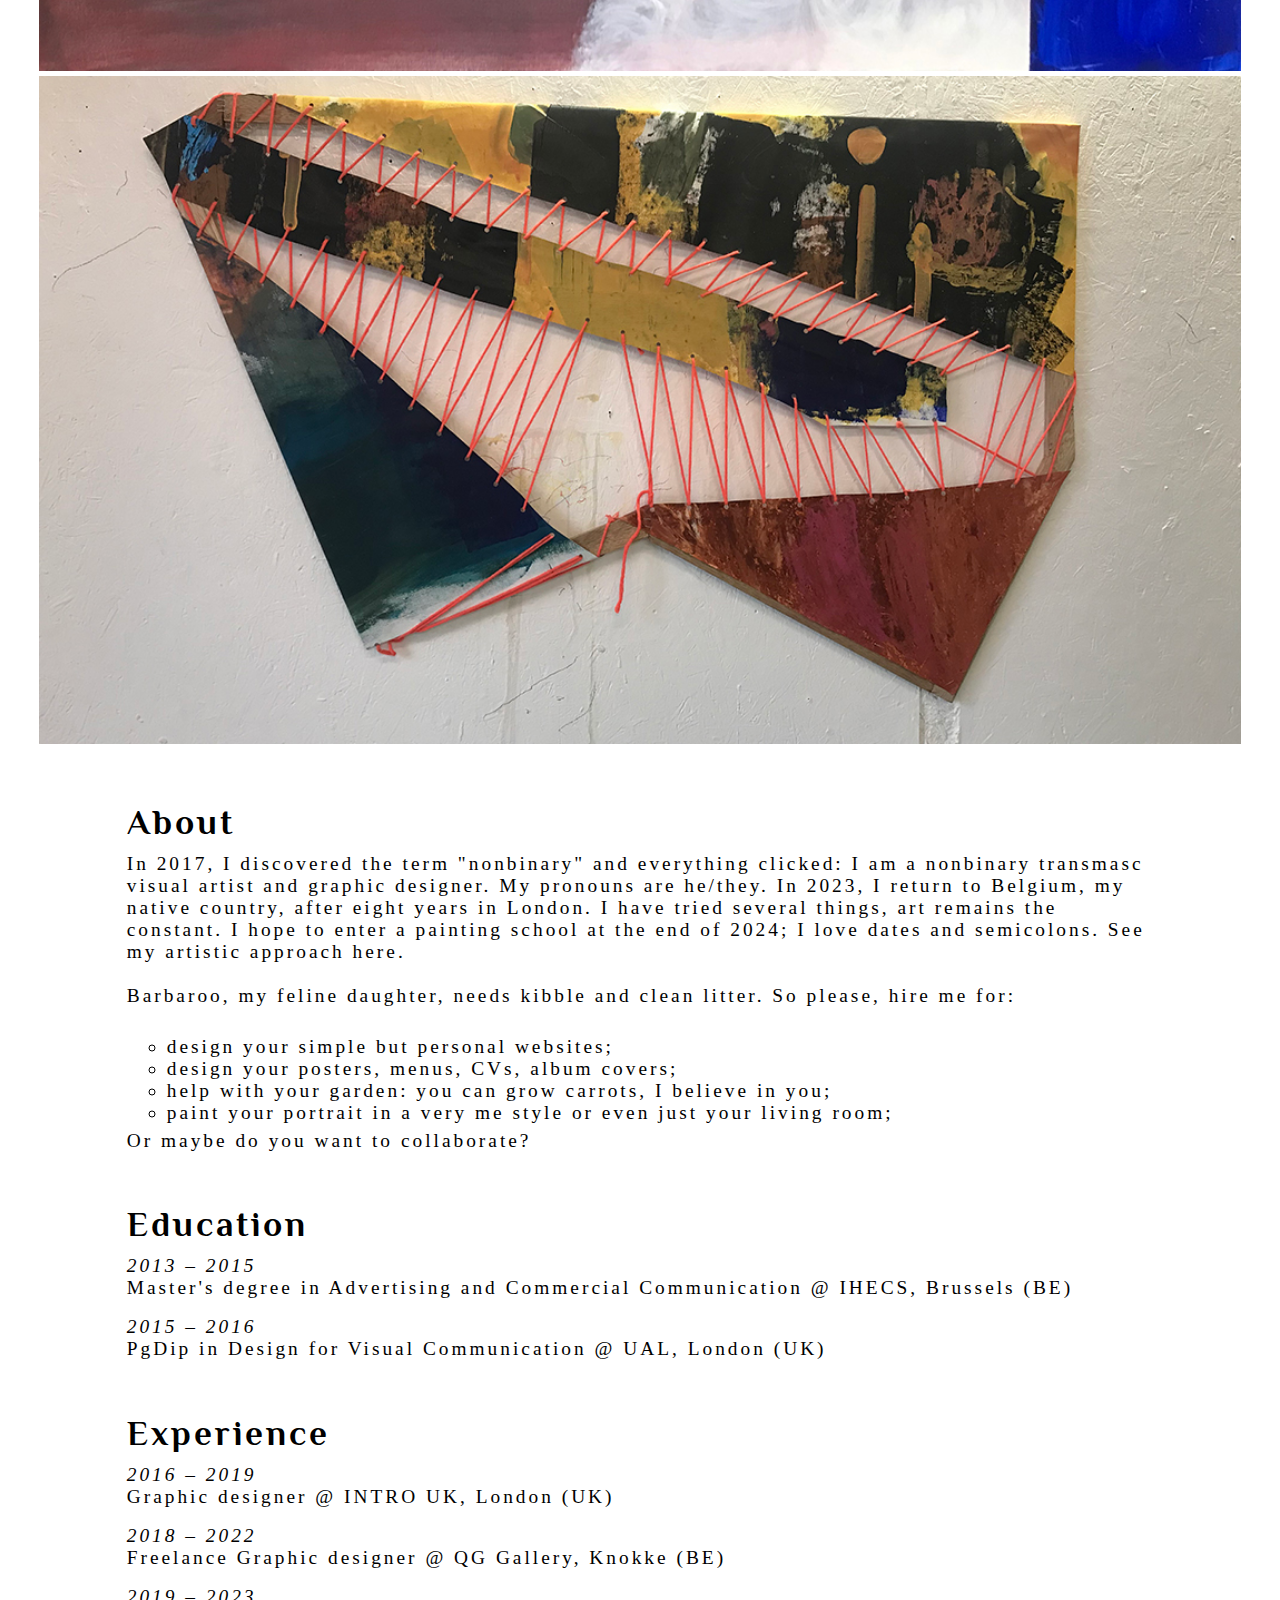
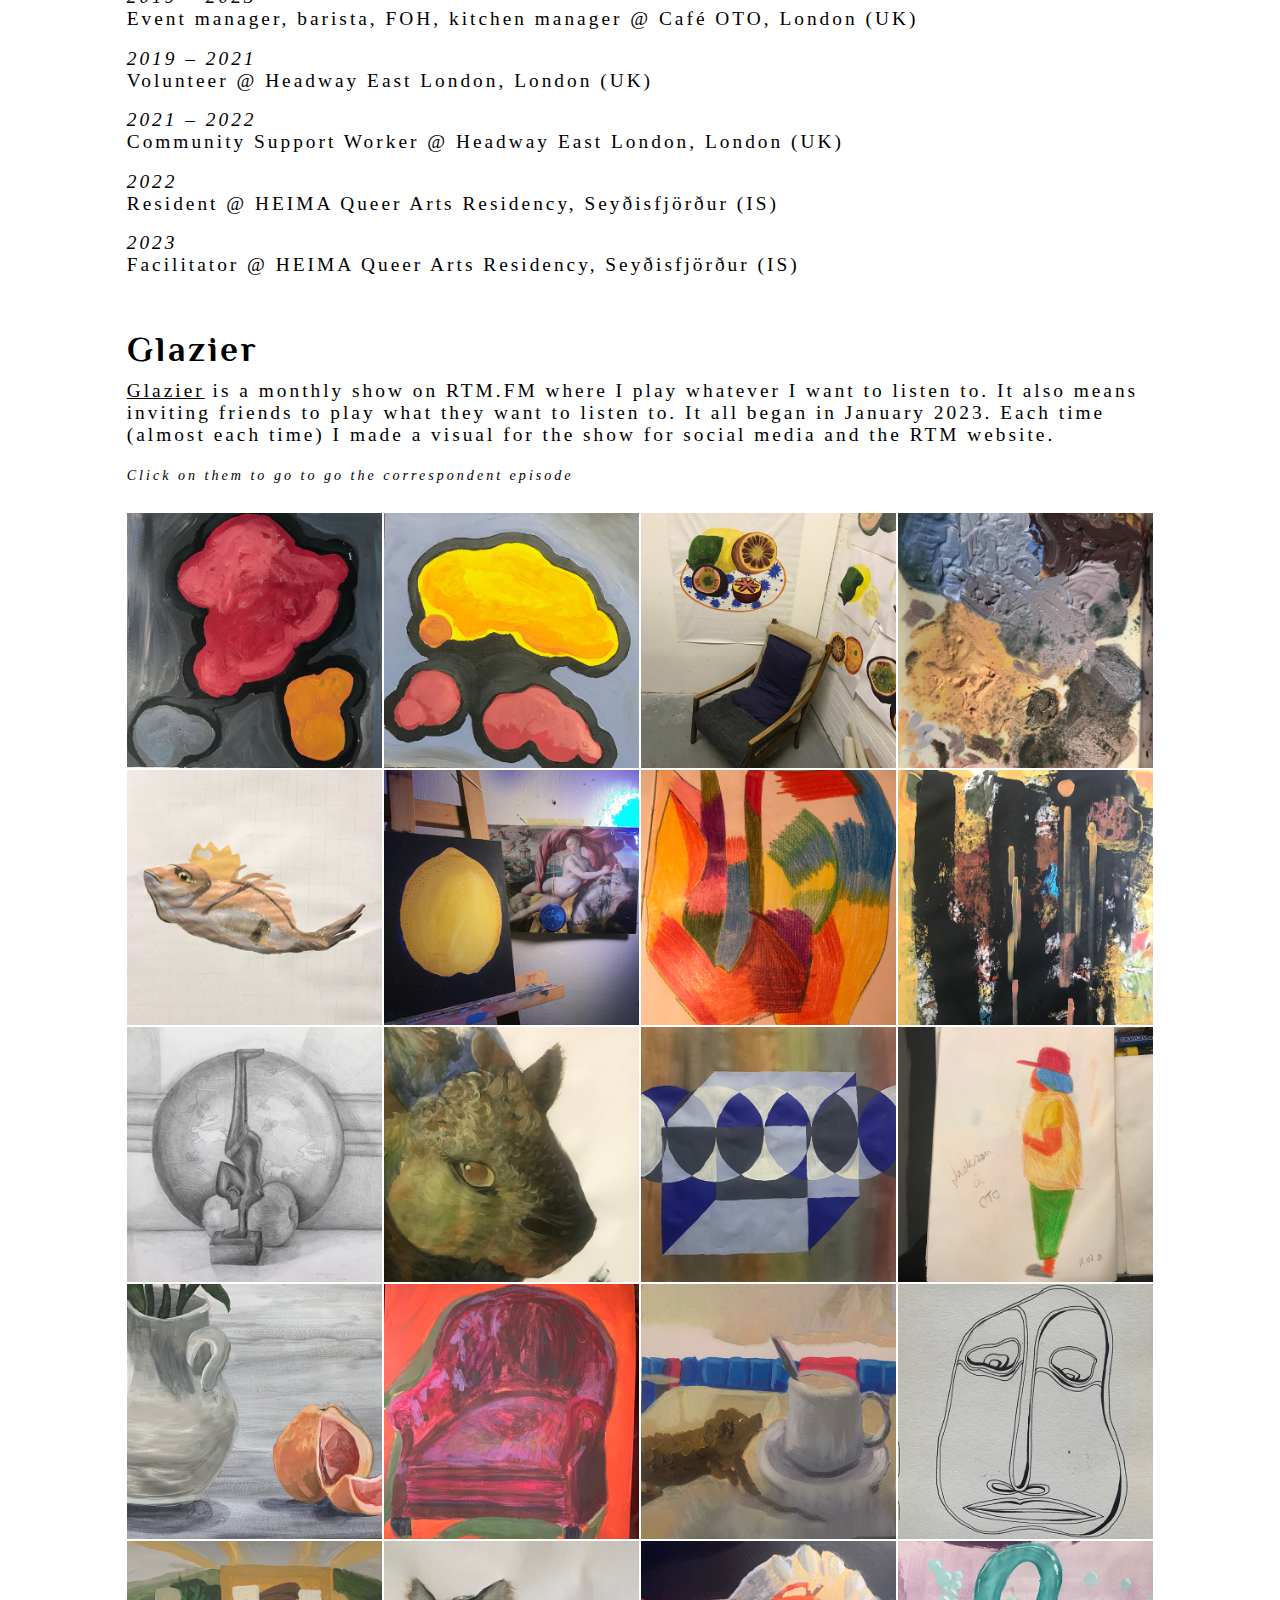
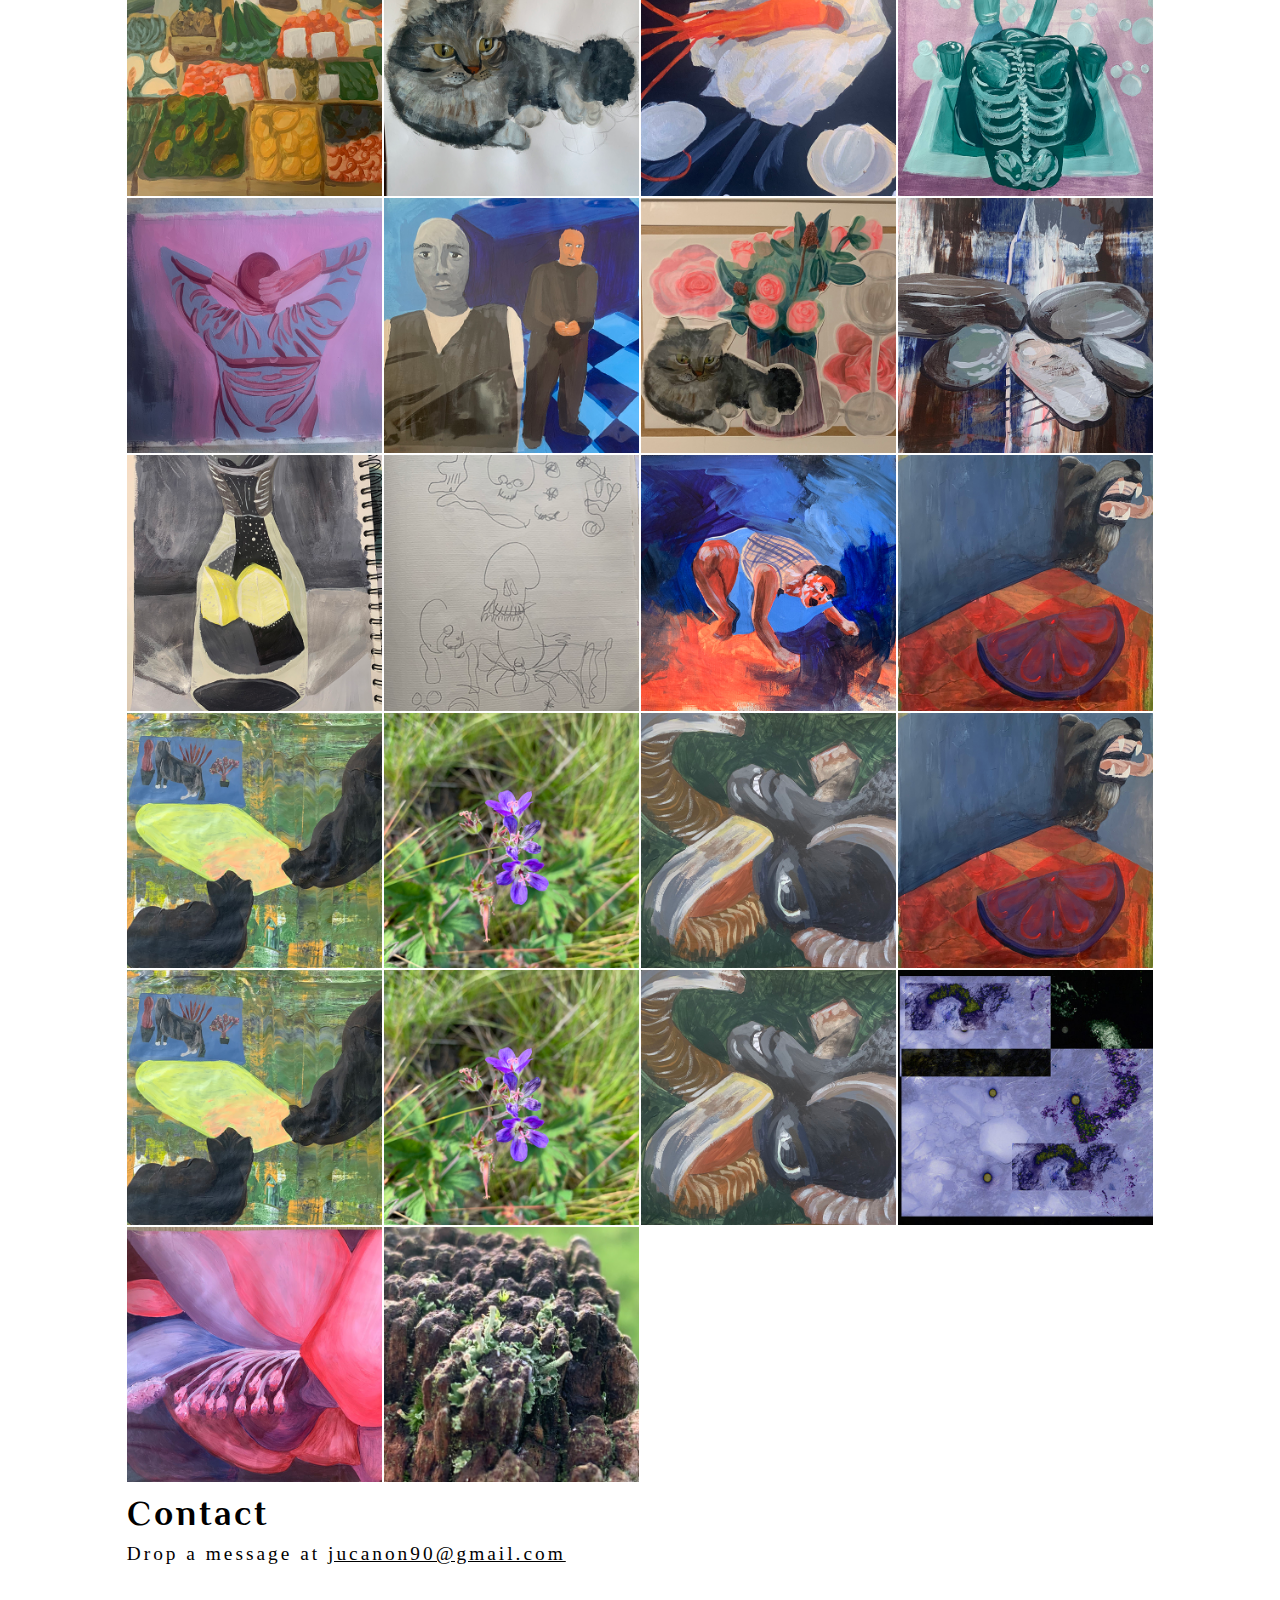
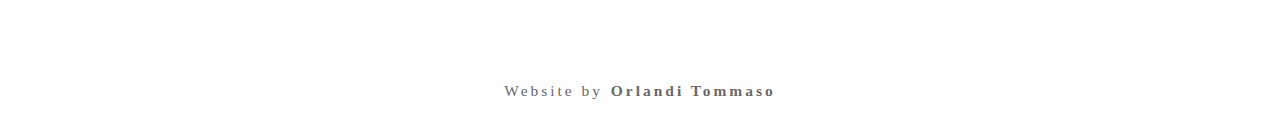
==== commit 859ac71d: "Add contact section and footer" ====
--- a/index.html
+++ b/index.html
@@ -90,7 +90,7 @@
     </section>
     <section class="main-content">
       <section id="apropos">
-        <h3 class="vertical-sm">About</h3>
+        <h3 class="vertical-m">About</h3>
         <article class="section">
           <p>
             In 2017, I discovered the term "nonbinary" and everything clicked: I
@@ -120,7 +120,7 @@
         </article>
       </section>
       <section id="education">
-        <h3 class="vertical-sm">Education</h3>
+        <h3 class="vertical-m">Education</h3>
         <ul class="infos-list">
           <li>
             <div class="date">2013 – 2015</div>
@@ -138,7 +138,7 @@
         </ul>
       </section>
       <section id="experience">
-        <h3 class="vertical-sm">Experience</h3>
+        <h3 class="vertical-m">Experience</h3>
 
         <ul class="infos-list">
           <li>
@@ -187,11 +187,11 @@
         </ul>
       </section>
       <section id="glazier">
-        <h3 class="vertical-sm">Glazier</h3>
+        <h3 class="vertical-m">Glazier</h3>
         <article>
           <p>
             <a
-              class="link"
+              class="hover link"
               href="https://www.mixcloud.com/ju-canon/playlists/glazier-on-rtm/"
               >Glazier</a
             >
@@ -210,14 +210,21 @@
           <!-- Images will be dynamically added here using JavaScript -->
         </div>
       </section>
-    </section>
-    <section id="contact">
-      <footer>
-        <a class="contact link" href="mailto:jucanon90@gmail.com"
+      <section id="contact">
+        <h3 class="vertical-sm">Contact</h3>
+
+        Drop a message at
+        <a class="hover link" href="mailto:jucanon90@gmail.com"
           >jucanon90@gmail.com</a
         >
-      </footer>
+      </section>
     </section>
+    <footer>
+      Website by
+      <a class="dev-contact" href="https://github.com/benante">
+        Orlandi Tommaso</a
+      >
+    </footer>
 
     <script src="app.js"></script>
     <script src="hamburgerMenu.js"></script>
--- a/styles.css
+++ b/styles.css
@@ -7,7 +7,6 @@
 
 html,
 body {
-  margin: 0;
   font-size: 1.1em;
 }
 body {
@@ -16,8 +15,12 @@
 footer {
   display: flex;
   justify-content: center;
-  align-items: center;
-  min-height: 50px;
+  align-items: flex-end;
+  gap: 0.5em;
+  min-height: 150px;
+  padding: 1em;
+  font-size: 0.8em;
+  color: dimgray;
 }
 .image-container {
   display: grid;
@@ -50,14 +53,14 @@
   font-size: 2rem;
 }
 
-.contact:hover {
+.hover:hover {
   color: blue;
+  font-weight: bold;
 }
 .link {
   /* anchor tag*/
   color: black;
   text-decoration: underline;
-  font-weight: bold;
 }
 
 .stickyHeading {
@@ -80,7 +83,7 @@
   list-style-type: circle;
 }
 .infos-list > li {
-  margin: 0.9em 0;
+  margin-bottom: 0.9em;
 }
 .date {
   font-style: italic;
@@ -100,12 +103,18 @@
   margin: 0.3em 0;
 }
 .vertical-m {
-  margin: 0.8em 0;
+  margin: 1.5em 0 0.3em 0;
 }
 
 /* Misc custom classes */
 .message {
   font-style: italic;
+  font-size: 0.8rem;
+}
+.dev-contact {
+  text-decoration: none;
+  color: inherit;
+  font-weight: bold;
 }
 
 @media (min-width: 700px) {
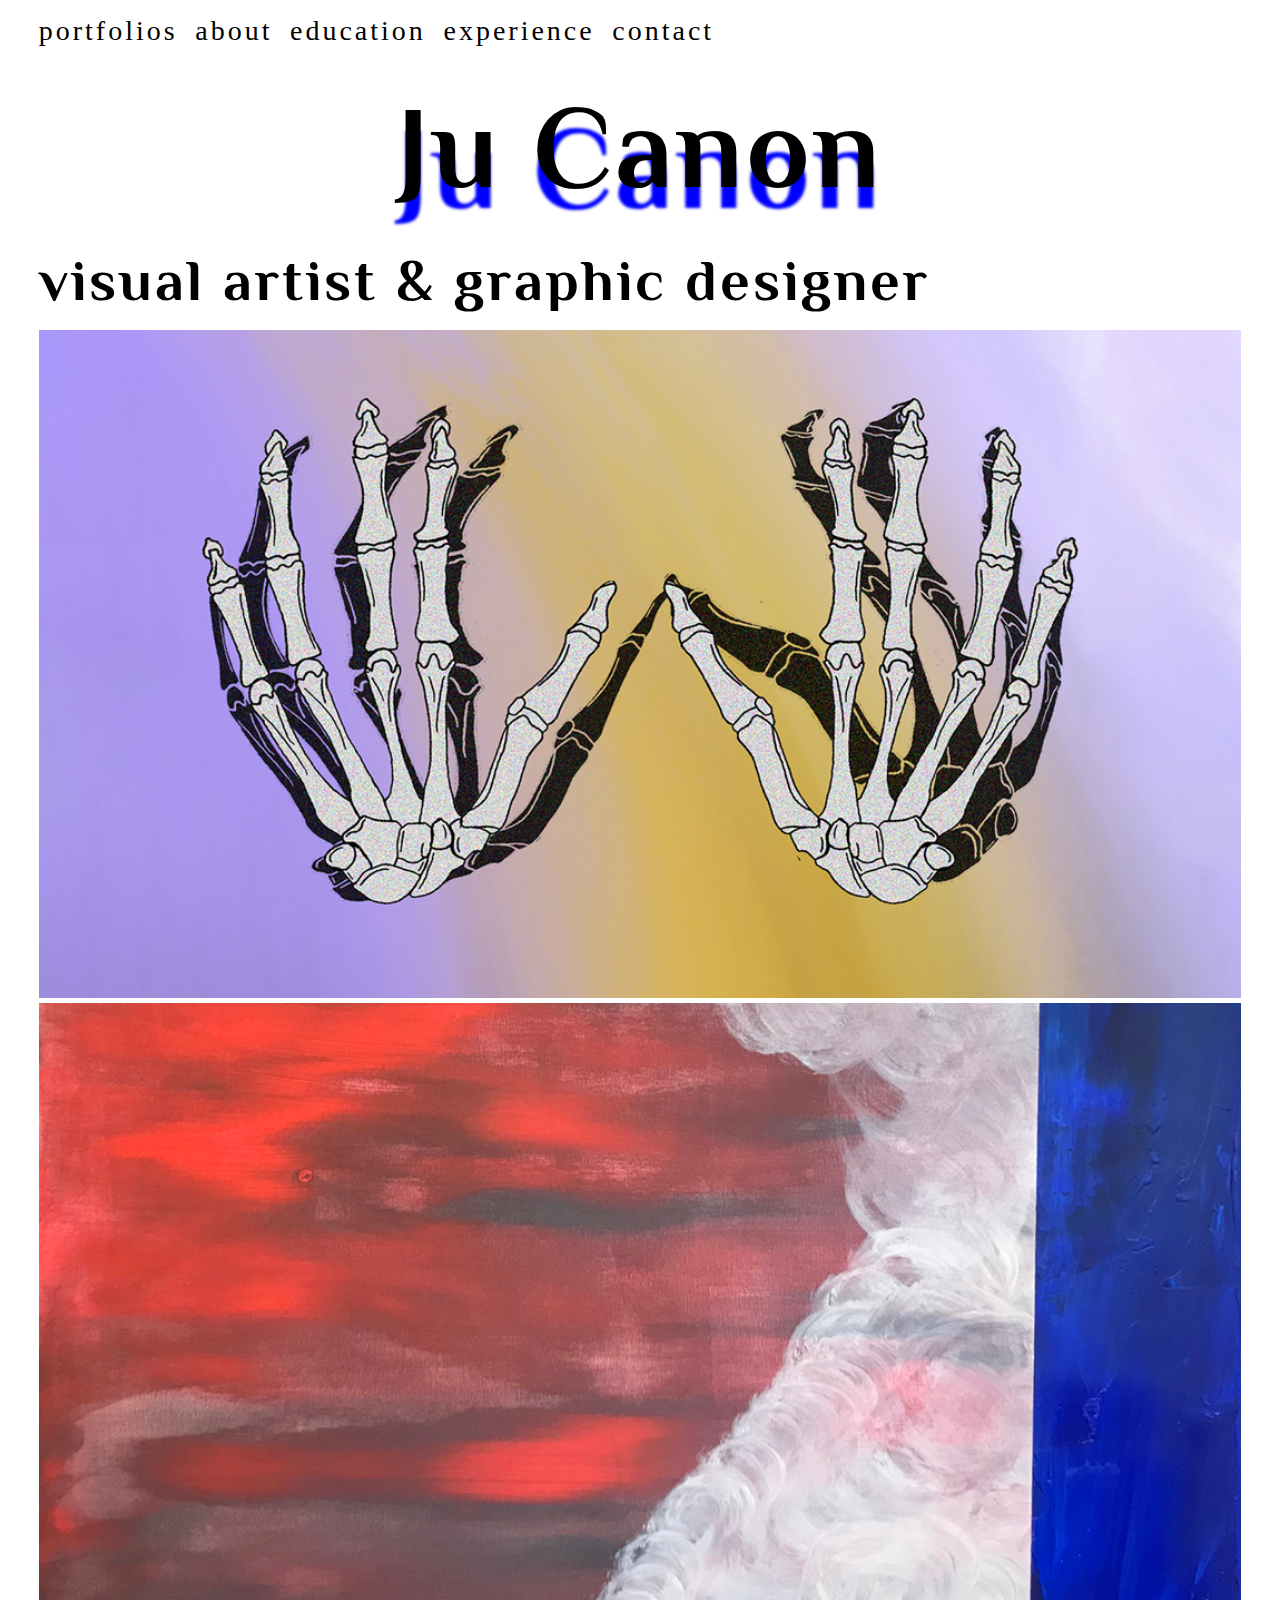
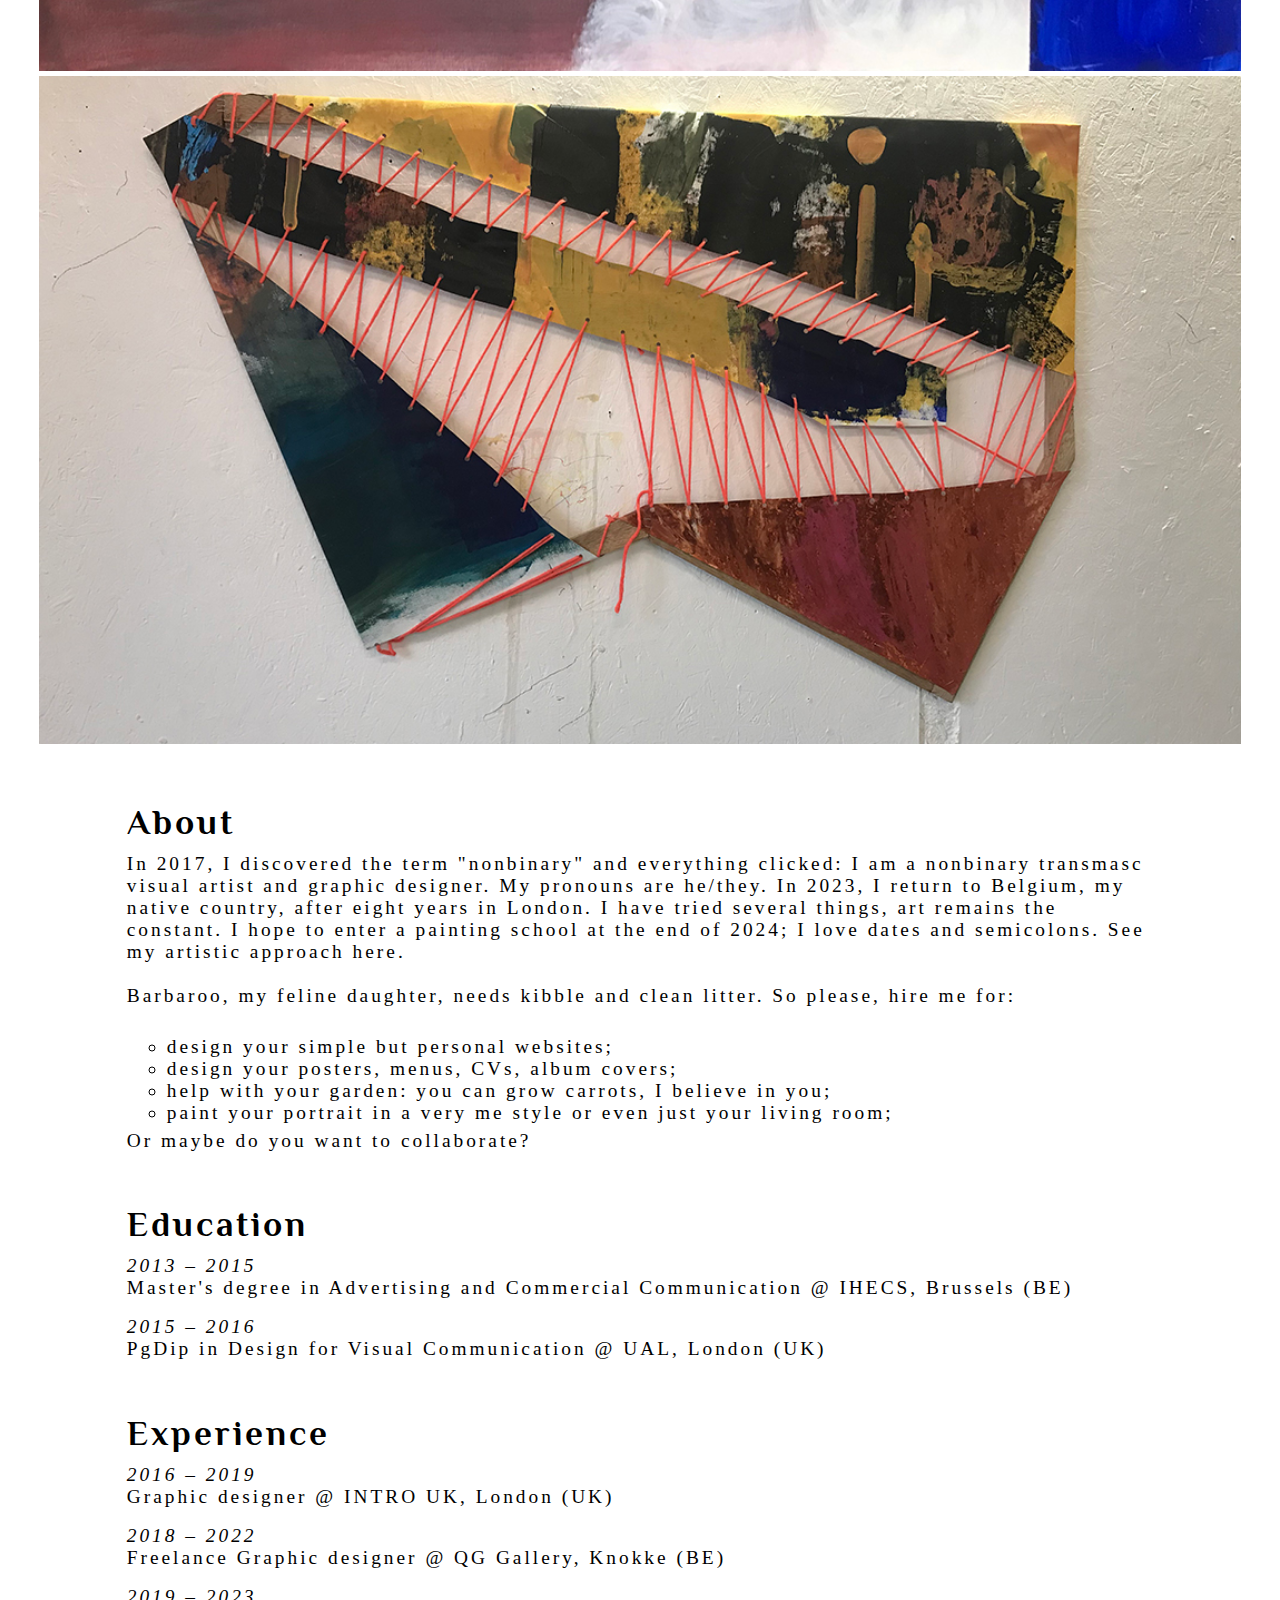
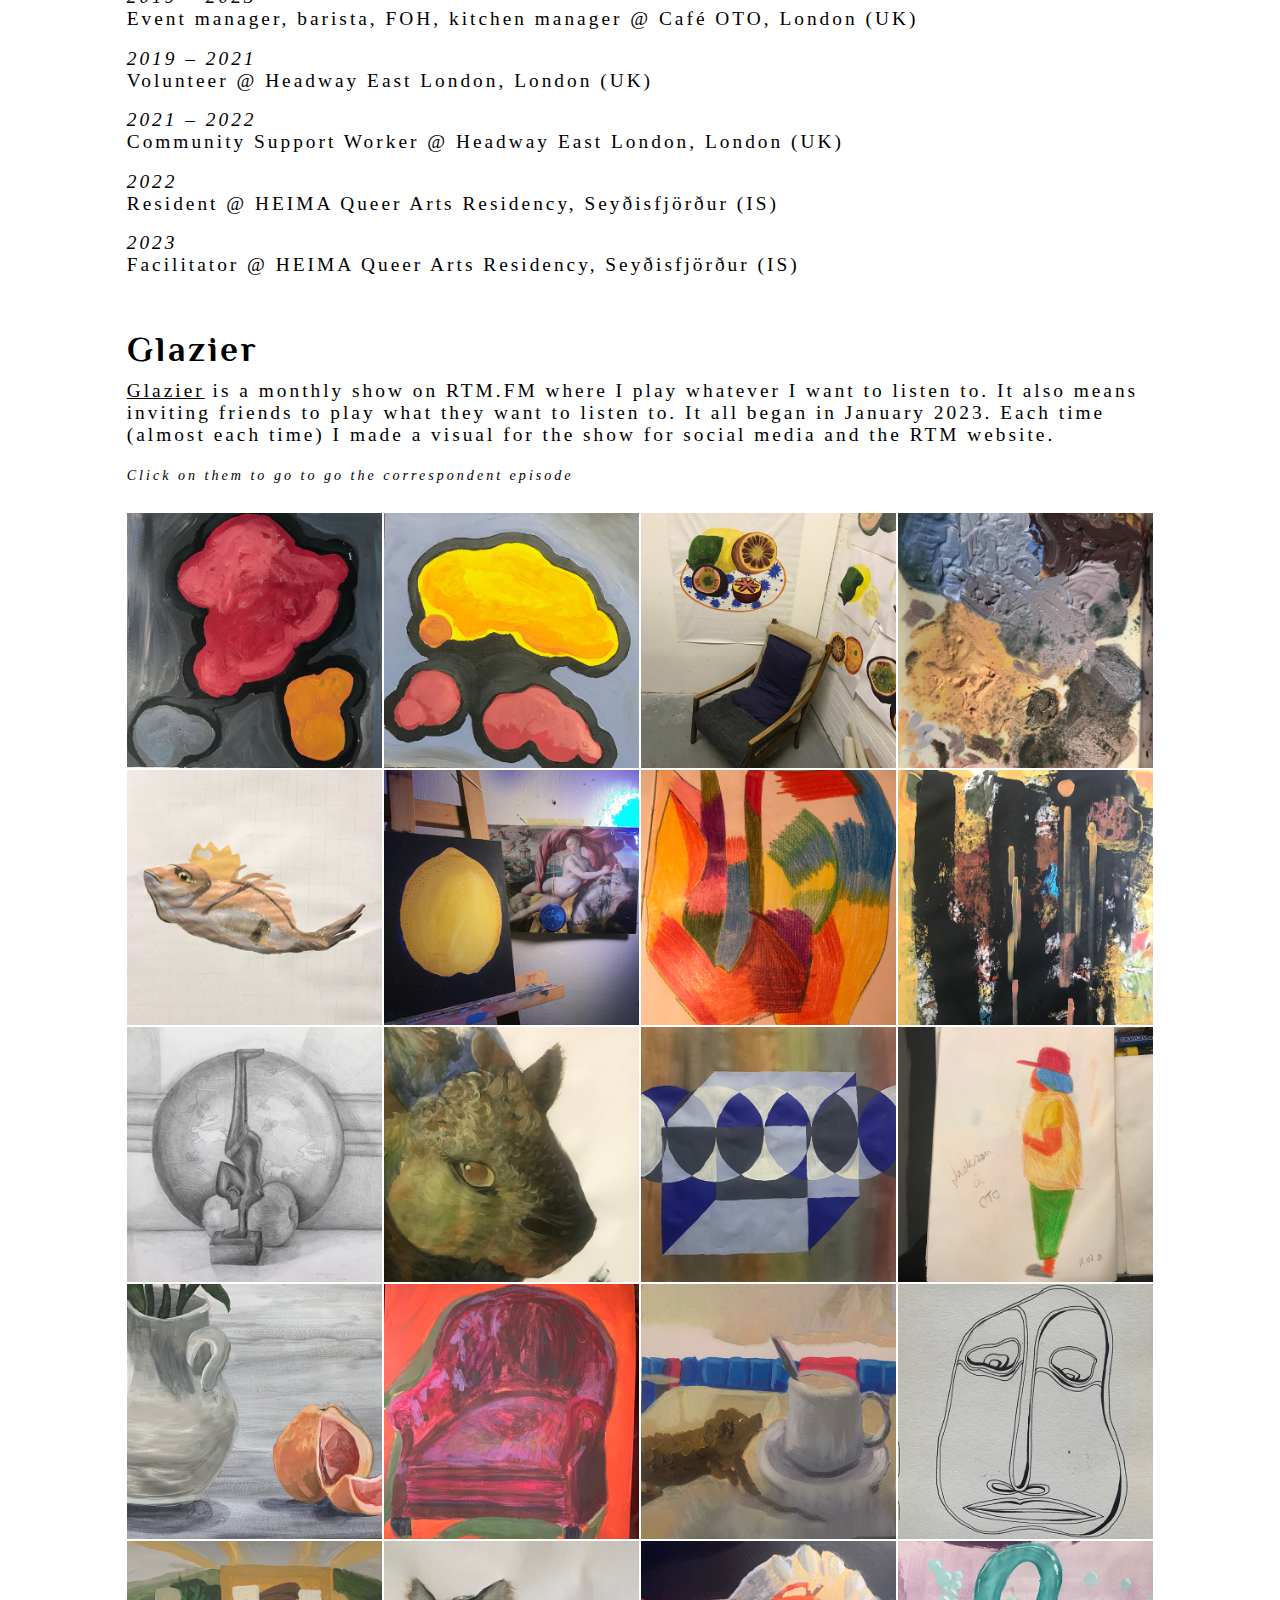
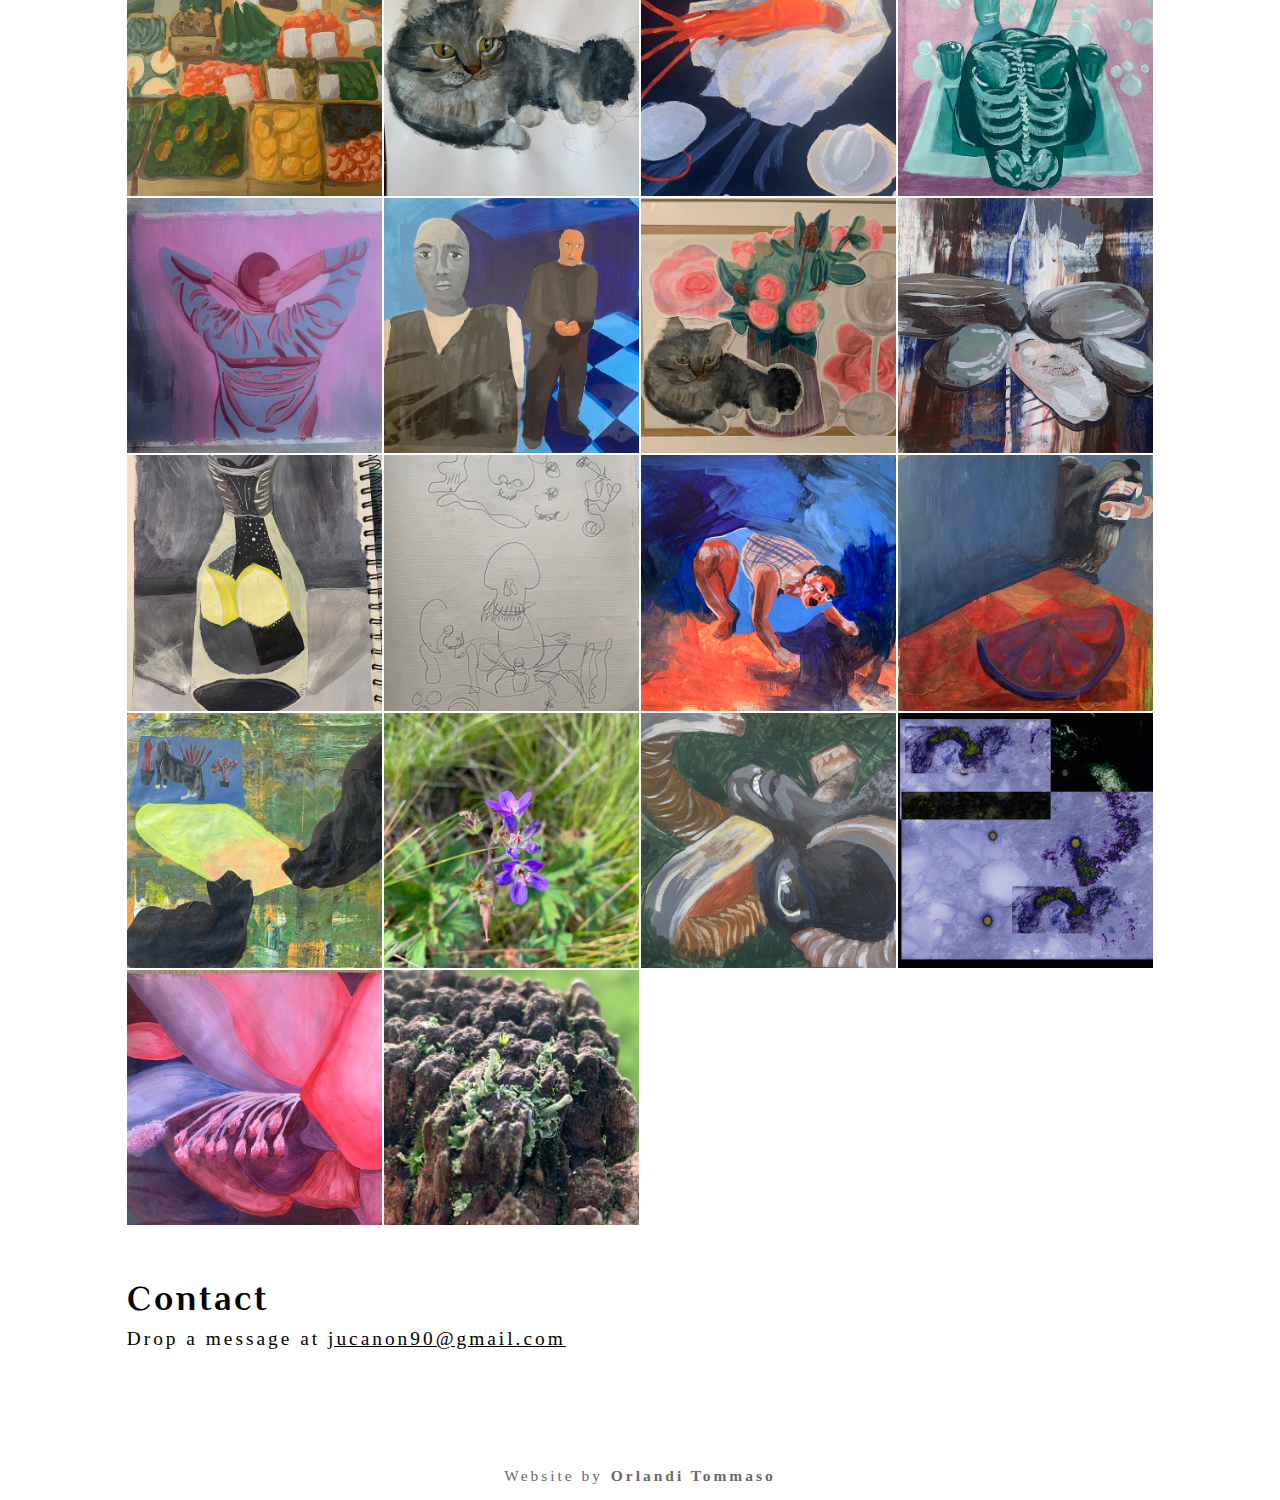
==== commit 20ab0a43: "Delete duplicate imgs, add bottom margin (top) for sticky heading. Issue: glitching" ====
--- a/index.html
+++ b/index.html
@@ -4,6 +4,10 @@
     <meta charset="UTF-8" />
     <meta http-equiv="X-UA-Compatible" content="IE=edge" />
     <meta name="viewport" content="width=device-width, initial-scale=1.0" />
+    <meta
+      name="description"
+      content="Ju Canon: a nonbinary transmasc visual artist and graphic designer. Explore their portfolio, educational background, professional experience, and more"
+    />
     <link rel="preconnect" href="https://fonts.googleapis.com" />
     <link rel="preconnect" href="https://fonts.gstatic.com" crossorigin />
     <link
@@ -211,7 +215,7 @@
         </div>
       </section>
       <section id="contact">
-        <h3 class="vertical-sm">Contact</h3>
+        <h3 class="vertical-m">Contact</h3>
 
         Drop a message at
         <a class="hover link" href="mailto:jucanon90@gmail.com"
--- a/styles.css
+++ b/styles.css
@@ -70,6 +70,7 @@
   color: white;
   margin: 0;
   display: none;
+
   font-size: 10vw; /* vw is responsive to viewport size */
 }
 
@@ -141,3 +142,8 @@
     grid-template-columns: repeat(4, 1fr);
   }
 }
+@media (min-width: 1400px) {
+  .stickyHeading {
+    top: -100px;
+  }
+}
